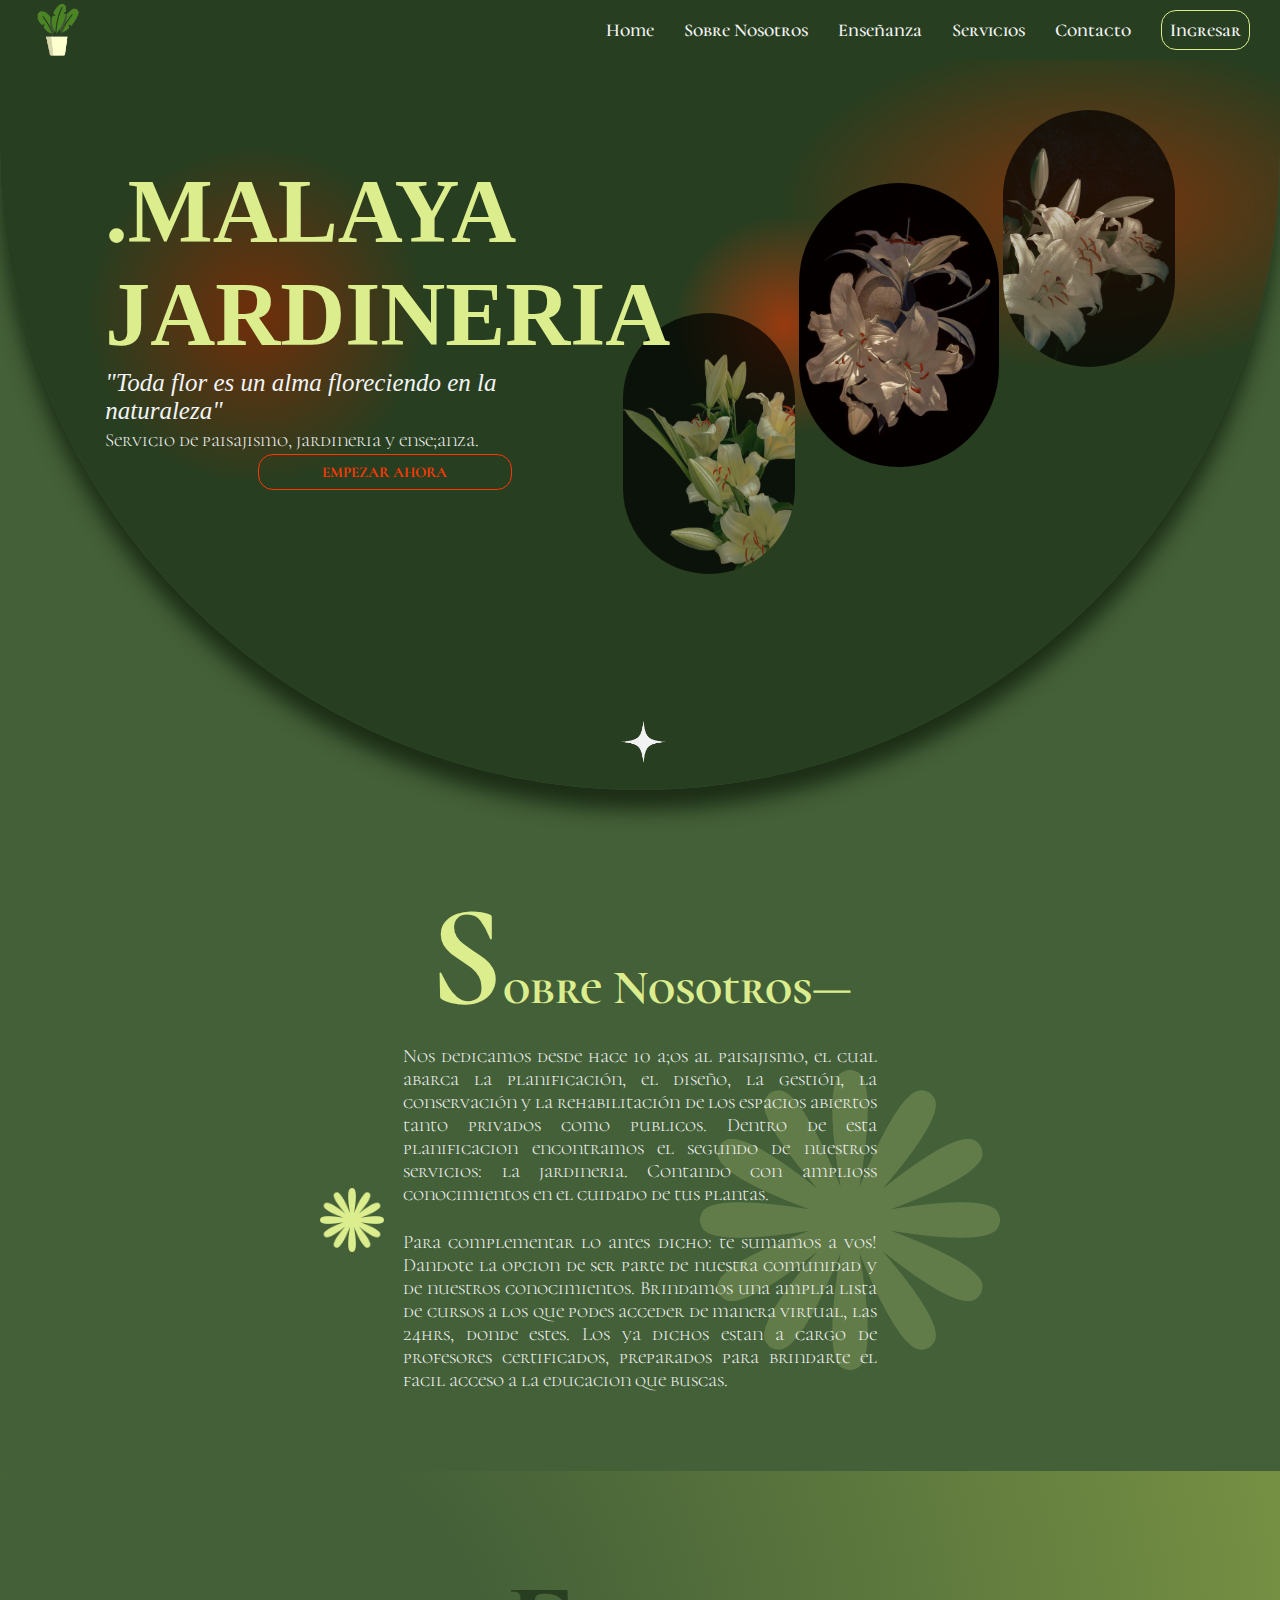
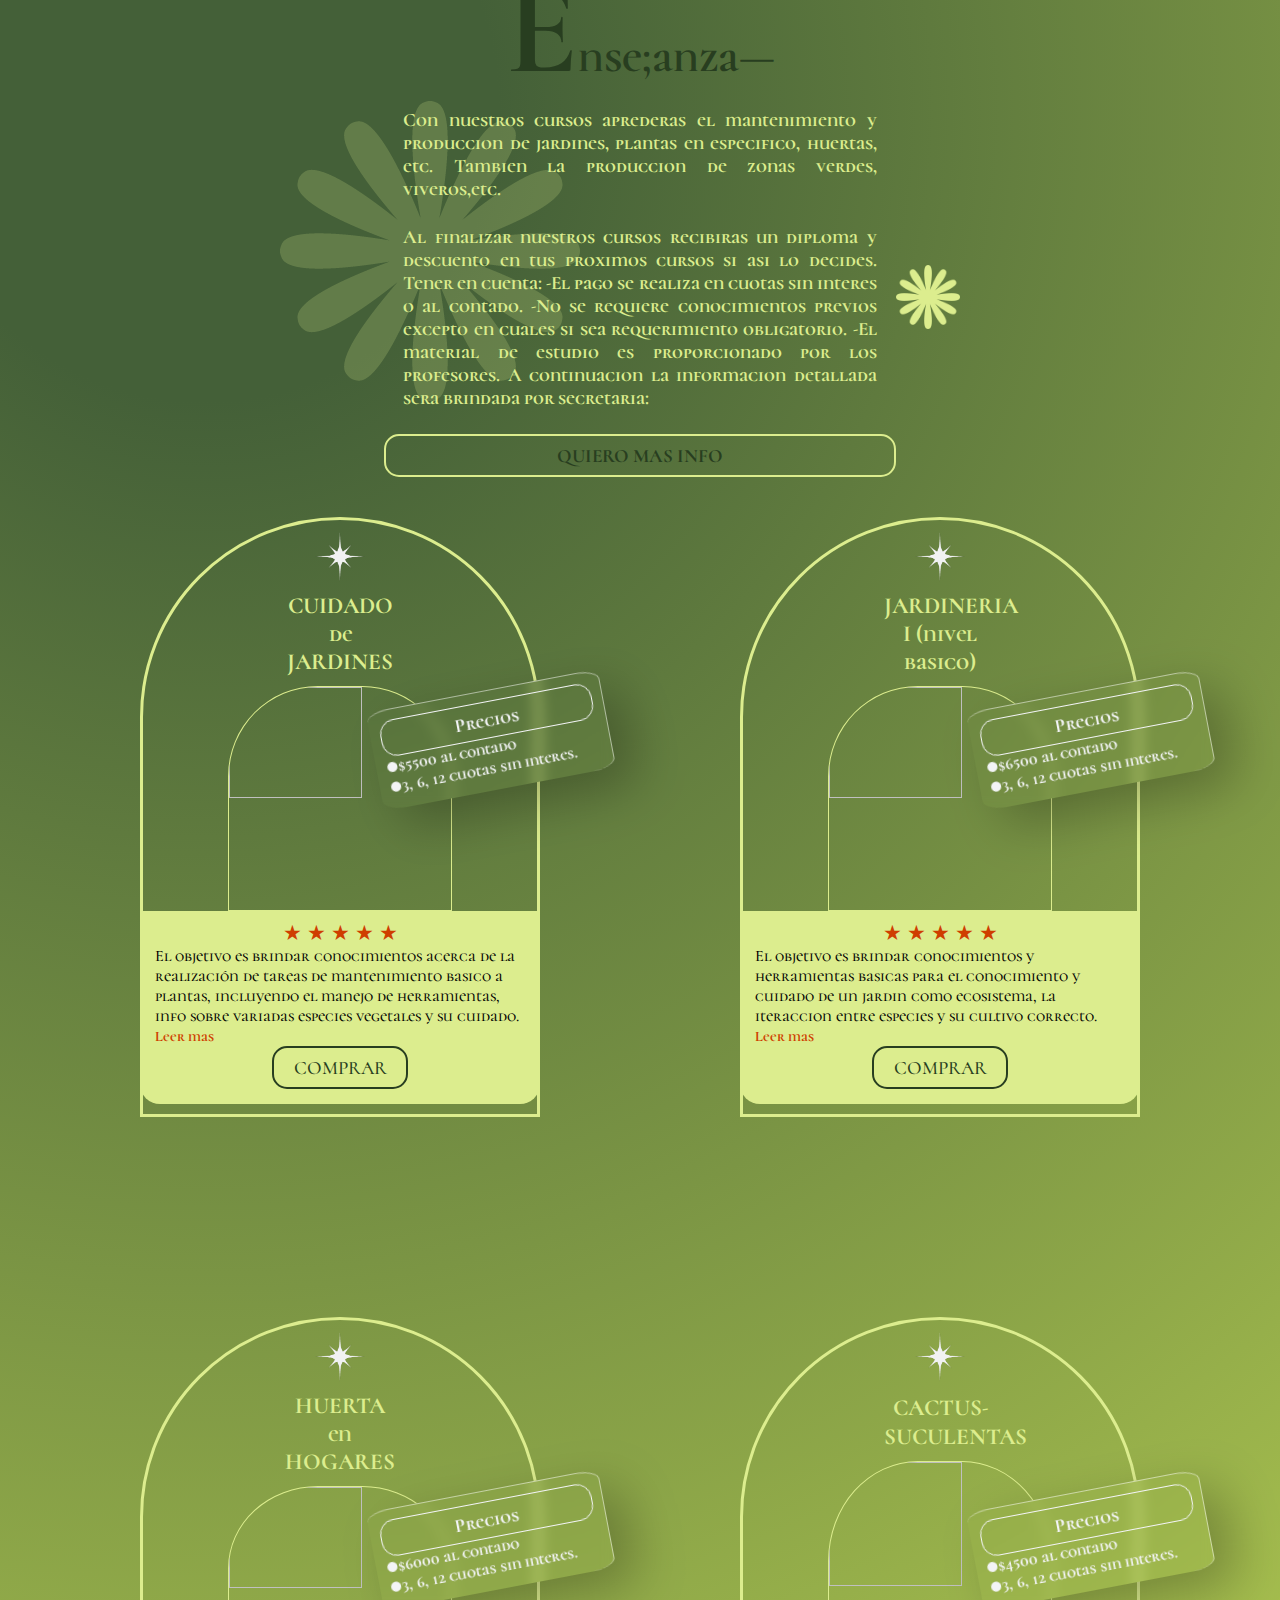
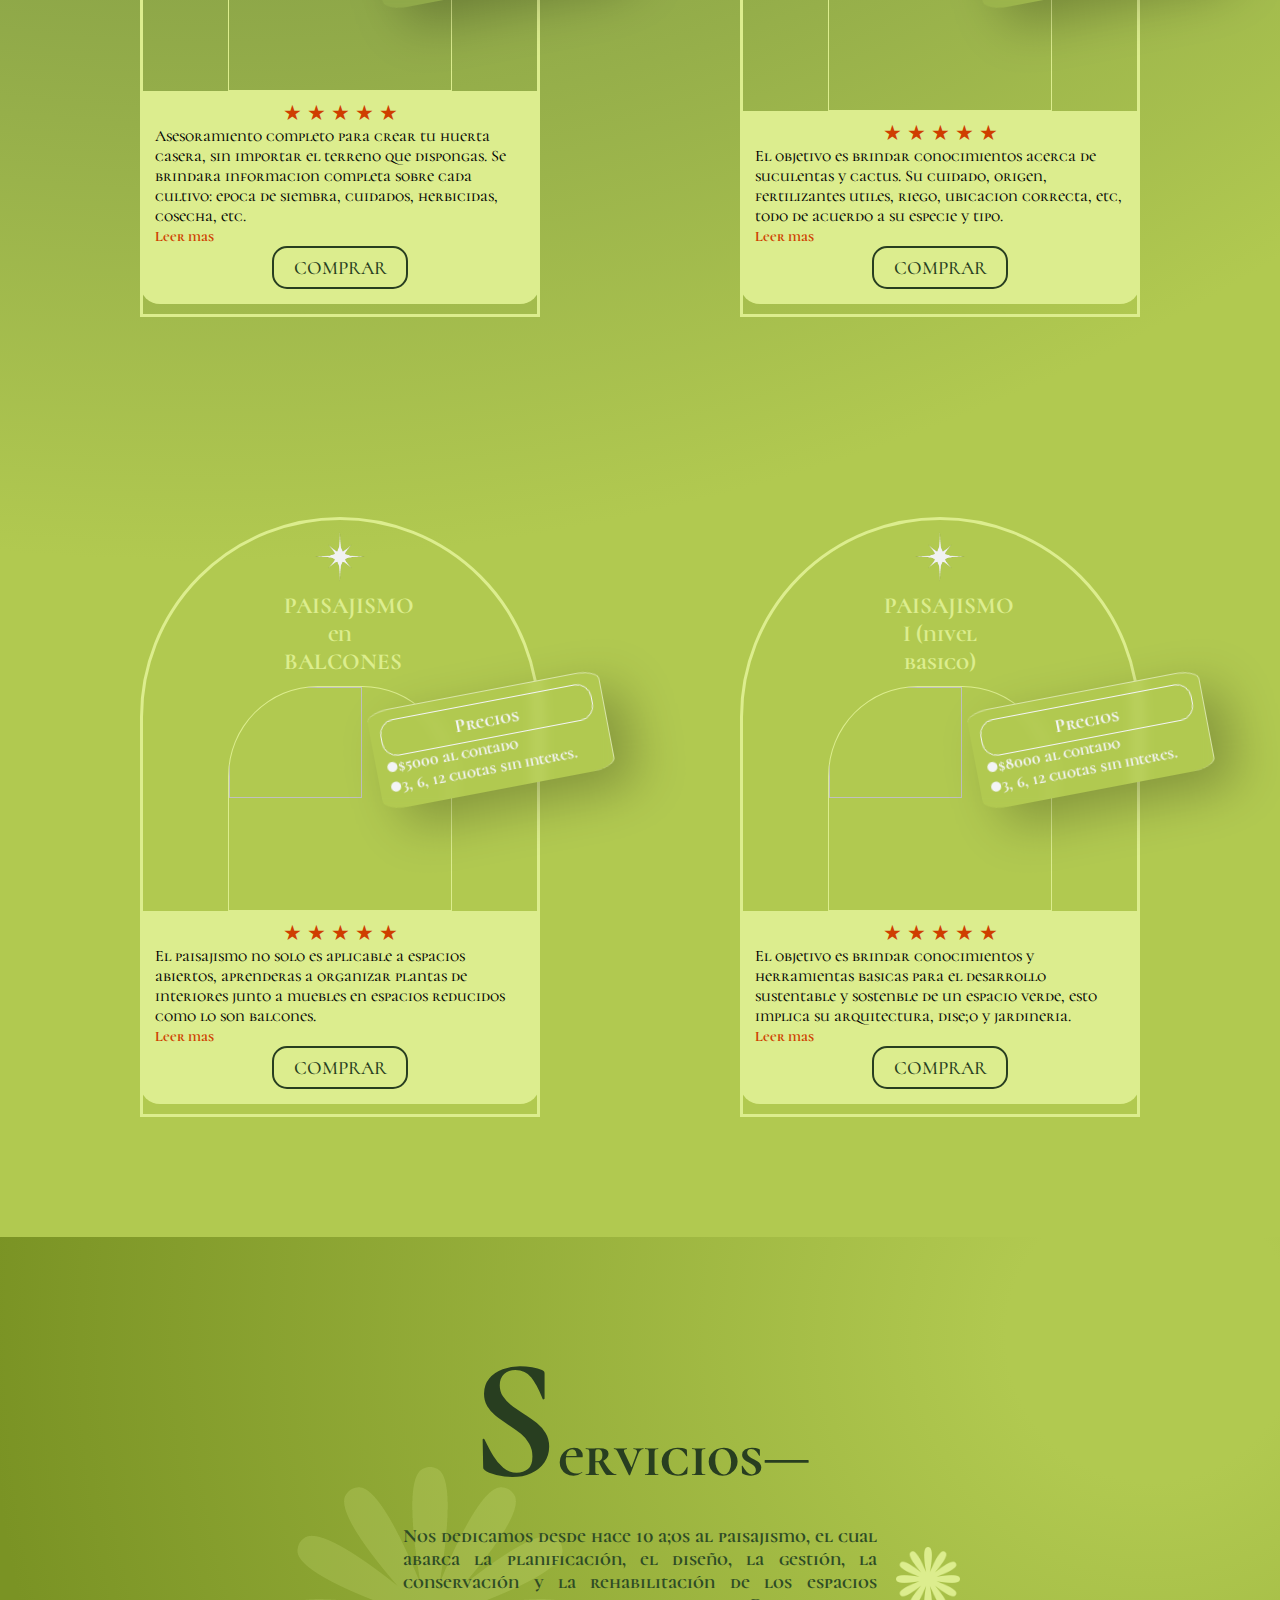
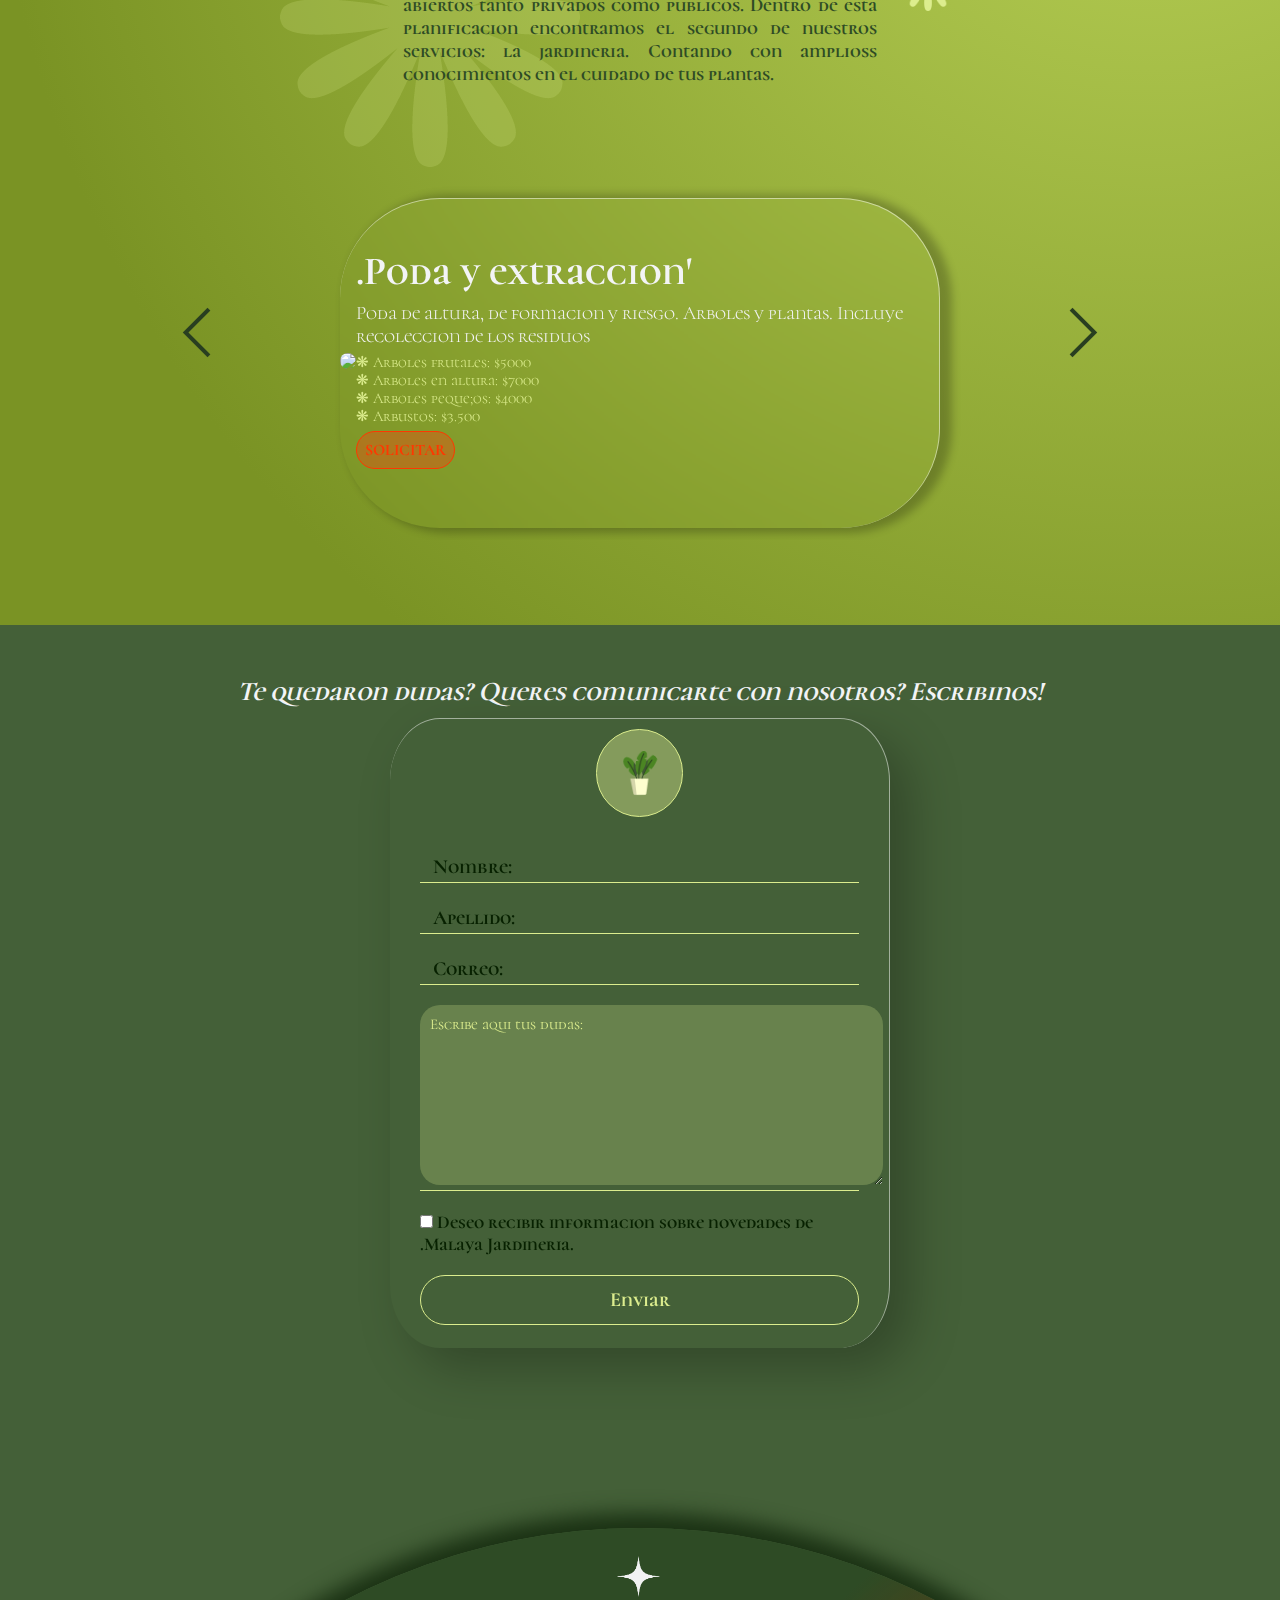
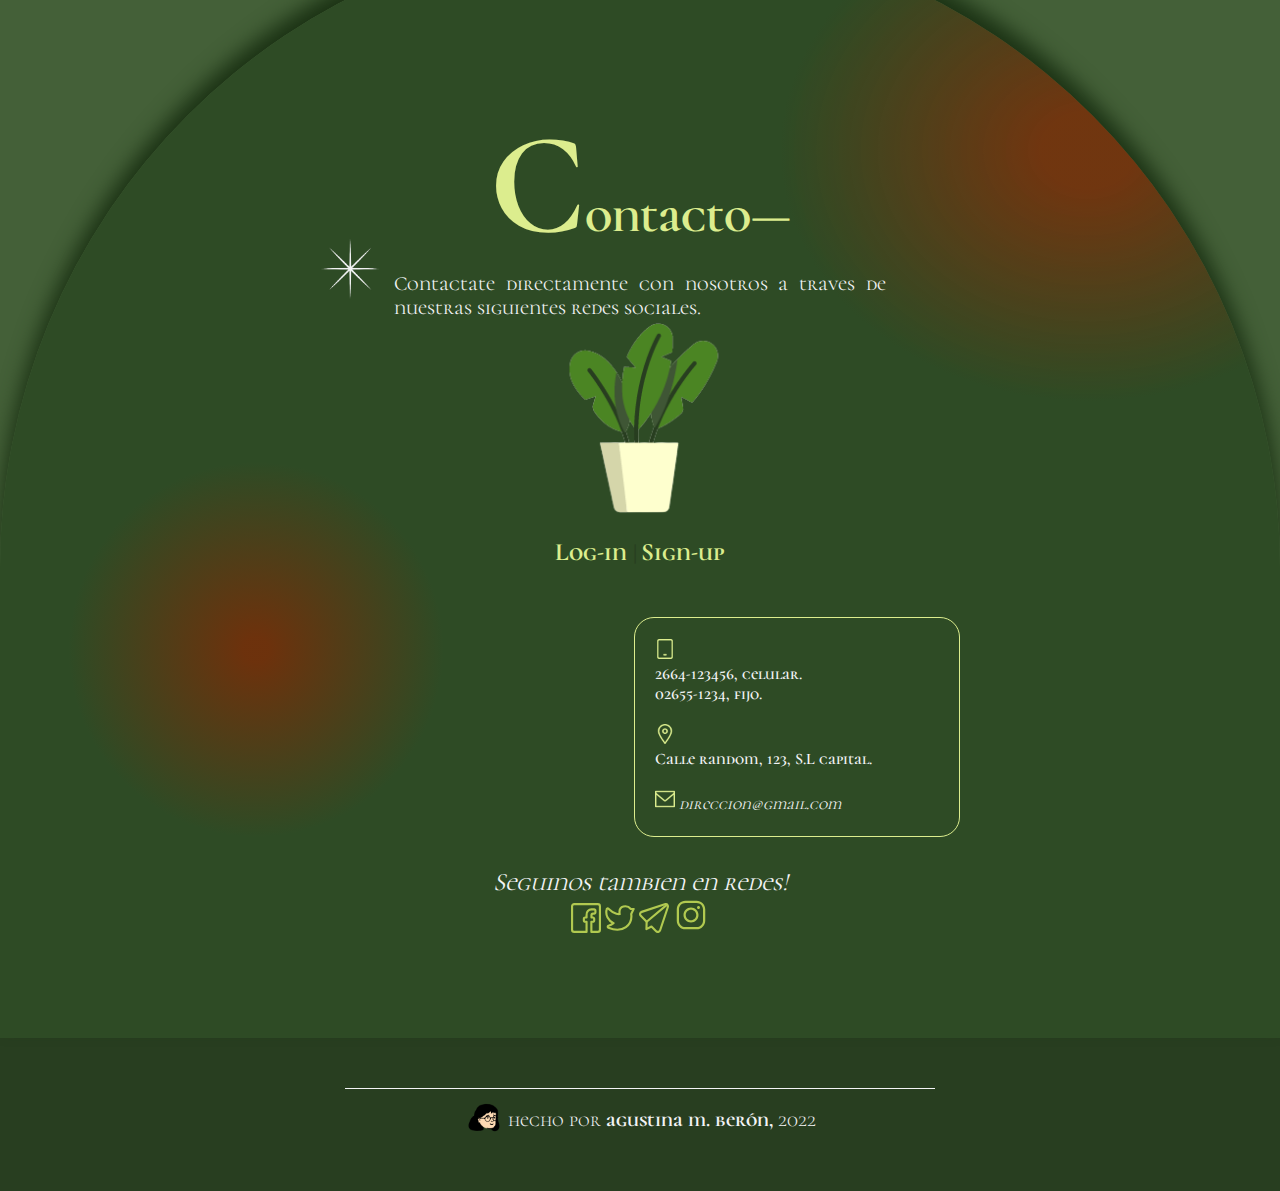
==== index.html @ 63e03cd1 "mediaqueries prueba" ====
<!DOCTYPE html>
<html lang="en">
  <head>
    <meta charset="UTF-8" />
    <title>Proyecto Integrador|Malaya Jardineria</title>
    <link rel="stylesheet" href="assets/styles.css" />
    <link href="log-in.html" />
    <link href="sign-up.html" />
    <meta name="viewport" content="width=device-width, initial-scale=1.0" />
<link rel="stylesheet" href="assets/mediaqueries.css">
    <link
    rel="stylesheet"
    href="https://cdnjs.cloudflare.com/ajax/libs/animate.css/4.1.1/animate.min.css"
  />
  </head>
  <body>
    <header>
      <img src="assets/img/icon.png.png" class="logo" />
      <nav class="navbar">
        <label for="menu-toggle" class="menu-label">
          <img src="assets/img/streamlinehq-interface-setting-menu-2-interface-essential-30.png" alt="icon-menu" class="menu-icon"/>
        </label>
        <input type="checkbox" id="menu-toggle">
        <ul class="navbar-list">
          <li>
            <a  href="#presentation" >Home</a>
          </li>
          <li>
            <a href="#about-us">Sobre Nosotros</a>
          </li>
          <li>
            <a href="#teach">Enseñanza</a>
          </li>
          <li>
            <a href="#service">Servicios</a>
          </li>

          <li>
            <a href="#contact">Contacto</a>
          </li>
<li class="animate__animated animate__pulse">
            <a class="btn-header" href="log-in.html">Ingresar</a>
          </li>
        </ul>
      </nav>
    </header>

    <main>
      <section id="presentation">
        <img class="estrella-presentacion" src="assets/img/estrella.png.png" />
        <div class="presentacion">
        <h1 class="animate__animated animate__fadeInDownBig">.MALAYA JARDINERIA</h1>
          <p class="frase">
            "Toda flor es un alma floreciendo en la naturaleza"
          </p>
          <p class="frase-2">Servicio de paisajismo, jardineria y ense;anza.</p>
          <a href="log-in.html" class="empezar">EMPEZAR AHORA</a>
        </div>
        <div class="imgs-presentacion">
          <img class="flor-1era" src="assets/img/flores/yellow.png" />
          <img class="flor-central" src="assets/img/flores/light-yellow.png" />
          <img class="flor-3era" src="assets/img/flores/white.png" />
        </div>
      </section>
      <section id="about-us">
        <img class="flor-background-about" src="assets/img/streamlinehq-elements-geometric-shape-flower-daisy-nature-shape-300.png"  />
        <h2>Sobre Nosotros—</h2>
        <div class="about-us-texto">
          <p>
            Nos dedicamos desde hace 10 a;os al paisajismo, el cual abarca la
            planificación, el diseño, la gestión, la conservación y la
            rehabilitación de los espacios abiertos tanto privados como
            publicos. Dentro de esta planificacion encontramos el segundo de
            nuestros servicios: la jardineria. Contando con amplioss
            conocimientos en el cuidado de tus plantas.
          </p>
          <p>
            Para complementar lo antes dicho: te sumamos a vos! Dandote la
            opcion de ser parte de nuestra comunidad y de nuestros
            conocimientos. Brindamos una amplia lista de cursos a los que podes
            acceder de manera virtual, las 24hrs, donde estes. Los ya dichos
            estan a cargo de profesores certificados, preparados para brindarte
            el facil acceso a la educacion que buscas.
          </p>
          <img src="assets/img/streamlinehq-elements-geometric-shape-flower-daisy-nature-shape-300.png" class="flor-about">
        </div>
      </section>

      <section id="teach">
        <img class="flor-background-teach" src="assets/img/streamlinehq-elements-geometric-shape-flower-daisy-nature-shape-300.png"/>
        <h2>Ense;anza—</h2>
        <div class="teach-texto">
          <p>
            Con nuestros cursos aprederas el mantenimiento y produccion de
            jardines, plantas en especifico, huertas, etc. Tambien la produccion
            de zonas verdes, viveros,etc.
          </p>
          <p>
            Al finalizar nuestros cursos recibiras un diploma y descuento en tus
            proximos cursos si asi lo decides. Tener en cuenta: -El pago se
            realiza en cuotas sin interes o al contado. -No se requiere
            conocimientos previos excepto en cuales si sea requerimiento
            obligatorio. -El material de estudio es proporcionado por los
            profesores. A continuacion la informacion detallada sera brindada
            por secretaria:
          </p>
          <a class="btn-teach" href="#">QUIERO MAS INFO</a>
          <img src="assets/img/streamlinehq-elements-geometric-shape-flower-daisy-nature-shape-300.png" class="flor-teach">
        </div>

        <div id="cursos">
          <div class="contenedor-curso">
            <img
              class="estrella-curso"
              src="assets/img/estrella-ocho-puntas.png.png"
            />
            <h3>CUIDADO de JARDINES</h3>
            <img
              class="img-curso"
              src="https://i.pinimg.com/564x/35/ac/d5/35acd50a700f297785bd9ccb40940cda.jpg"
            />
            <div class="info-curso">
              <p class="info-estrellas">★ ★ ★ ★ ★</p>
              <p class="info-texto">
                El objetivo es brindar conocimientos acerca de la realización de
                tareas de mantenimiento basico a plantas, incluyendo el manejo
                de herramientas, info sobre variadas especies vegetales y su
                cuidado.
              </p>
              <span class="leer-mas"><a href="#">Leer mas</a></span>
              <a class="btn-compra animate__animated animate__pulse"  href="log-in.html">COMPRAR</a>
            </div>

            <div class="precio-box">
              <p class="titulo">Precios</p>
              <p>●$5500 al contado</p>
              <p>●3, 6, 12 cuotas sin interes.</p>
            </div>
          </div>

          <div class="contenedor-curso">
            <img
              class="estrella-curso"
              src="assets/img/estrella-ocho-puntas.png.png"
            />
            <h3>JARDINERIA I (nivel basico)</h3>
            <img
              class="img-curso"
              src="https://i.pinimg.com/564x/2e/cb/cd/2ecbcd90649821a0f1271223565910da.jpg"
            />
            <div class="info-curso">
              <p class="info-estrellas">★ ★ ★ ★ ★</p>
              <p class="info-texto">
                El objetivo es brindar conocimientos y herramientas basicas para el 
                conocimiento y cuidado de un jardin como ecosistema, la iteraccion
                entre especies y su cultivo correcto.
              </p>
              <span class="leer-mas"><a href="#">Leer mas</a></span>
              <a class="btn-compra animate__animated animate__pulse" href="log=in.html">COMPRAR</a>
            </div>

            <div class="precio-box">
              <p class="titulo">Precios</p>
              <p>●$6500 al contado</p>
              <p>●3, 6, 12 cuotas sin interes.</p>
            </div>
          </div>

          <div class="contenedor-curso">
            <img
              class="estrella-curso"
              src="assets/img/estrella-ocho-puntas.png.png"
            />
            <h3>HUERTA en HOGARES</h3>
            <img
              class="img-curso"
              src="https://i.pinimg.com/564x/e6/62/8a/e6628ad03804b09cc8b7b7b027231c79.jpg"
            />
            <div class="info-curso">
              <p class="info-estrellas">★ ★ ★ ★ ★</p>
              <p class="info-texto">
                Asesoramiento completo para crear tu huerta casera, 
                sin importar el terreno que dispongas. Se brindara informacion
                completa sobre cada cultivo: epoca de siembra, cuidados,
                herbicidas, cosecha, etc.
              </p>
              <span class="leer-mas"><a href="#">Leer mas</a></span>
              <a class="btn-compra animate__animated animate__pulse"  href="log=in.html">COMPRAR</a>
            </div>

            <div class="precio-box">
              <p class="titulo">Precios</p>
              <p>●$6000 al contado</p>
              <p>●3, 6, 12 cuotas sin interes.</p>
            </div>
          </div>

          <div class="contenedor-curso">
            <img
              class="estrella-curso"
              src="assets/img/estrella-ocho-puntas.png.png"
            />
            <h3>ㅤCACTUS-
              SUCULENTAS</h3>
            <img
              class="img-curso"
              src="https://i.pinimg.com/564x/4f/9a/50/4f9a5035adea18755bfa6e91cb7d2693.jpg"
            />
            <div class="info-curso">
              <p class="info-estrellas">★ ★ ★ ★ ★</p>
              <p class="info-texto">
                El objetivo es brindar conocimientos acerca de suculentas y
                cactus. Su cuidado, origen, fertilizantes utiles, riego,
                ubicacion correcta, etc, todo de acuerdo a su especie y tipo.
              </p>
              <span class="leer-mas"><a href="#">Leer mas</a></span>
              <a class="btn-compra animate__animated animate__pulse"  href="log=in.html">COMPRAR</a>
            </div>

            <div class="precio-box">
              <p class="titulo">Precios</p>
              <p>●$4500 al contado</p>
              <p>●3, 6, 12 cuotas sin interes.</p>
            </div>
          </div>

          <div class="contenedor-curso">
            <img
              class="estrella-curso"
              src="assets/img/estrella-ocho-puntas.png.png"
            />
            <h3>PAISAJISMO en BALCONES</h3>
            <img
              class="img-curso"
              src="https://i.pinimg.com/564x/46/98/1e/46981e7a34ebb1e614309f89072ac77a.jpg"
            />
            <div class="info-curso">
              <p class="info-estrellas">★ ★ ★ ★ ★</p>
              <p class="info-texto">
                El paisajismo no solo es aplicable a espacios abiertos, aprenderas
                a organizar plantas de interiores junto a muebles en espacios reducidos 
                como lo son balcones.

              </p>
              <span class="leer-mas"><a href="#">Leer mas</a></span>
              <a class="btn-compra animate__animated animate__pulse"  href="log=in.html">COMPRAR</a>
            </div>

            <div class="precio-box">
              <p class="titulo">Precios</p>
              <p>●$5000 al contado</p>
              <p>●3, 6, 12 cuotas sin interes.</p>
            </div>
          </div>

          <div class="contenedor-curso">
            <img
              class="estrella-curso"
              src="assets/img/estrella-ocho-puntas.png.png"
            />
            <h3>PAISAJISMO I (nivel basico)</h3>
            <img
              class="img-curso"
              src="https://i.pinimg.com/564x/bf/7d/df/bf7ddf68af0c2ff0124c73d0cb982c15.jpg"
            />
            <div class="info-curso">
              <p class="info-estrellas">★ ★ ★ ★ ★</p>
              <p class="info-texto">
                El objetivo es brindar conocimientos y herramientas basicas para el 
                desarrollo sustentable y sostenble de un espacio verde, esto implica su arquitectura,
                dise;o y jardineria.
              </p>
              <span class="leer-mas"><a href="#">Leer mas</a></span>
              <a class="btn-compra animate__animated animate__pulse"  href="log=in.html">COMPRAR</a>
            </div>

            <div class="precio-box">
              <p class="titulo">Precios</p>
              <p>●$8000 al contado</p>
              <p>●3, 6, 12 cuotas sin interes.</p>
            </div>
          </div>
        </div>
      </section>

  

  <section id="service">

    <img class="flor-background-service" src="assets/img/streamlinehq-elements-geometric-shape-flower-daisy-nature-shape-300.png"/>
        <div class="service-texto">
          <h2>Servicios—</h2>
          <p> Nos dedicamos desde hace 10 a;os al paisajismo, el cual abarca la
            planificación, el diseño, la gestión, la conservación y la
            rehabilitación de los espacios abiertos tanto privados como
            publicos. Dentro de esta planificacion encontramos el segundo de
            nuestros servicios: la jardineria. Contando con amplioss
            conocimientos en el cuidado de tus plantas.</p>
            <img src="assets/img/streamlinehq-elements-geometric-shape-flower-daisy-nature-shape-300.png" class="flor-service">
          </div>

        
    <div class="slider-contenedor">
      <div class="slider">
        <div class="slides">
          <div id="slides-1" class="slide">
            <p class="slide-texto">
              <div class="service-container ">
                <div>
                  <img class="img-service" src="https://i.pinimg.com/564x/73/34/92/7334927e632f7afd826e773fecc7c6d9.jpg"/>
                </div>
                <div class="service-info">
                  <h3>.Poda y extraccion'</h3>
                  <p class="text">Poda de altura, de formacion y riesgo.
                    Arboles y plantas.
                    Incluye recoleccion de los residuos
                  </p>
                  <div>
                    <p>❋ Arboles frutales: $5000</p>
                    <p>❋ Arboles en altura: $7000</p>
                    <p>❋ Arboles peque;os: $4000</p>
                    <p>❋ Arbustos: $3.500</p>
                  </div>
                 <button class="boton-service animate__animated animate__pulse">SOLICITAR</button>                
                </div>
              </div>
              
            </p>
            <a class="slide-antes" href="#slides-4" title="Next"></a>
            <a class="slide-despues" href="#slides-2" title="Next"></a>
          </div>
          <div id="slides-2" class="slide">
            <p class="slide-texto">

              <div class="service-container">
                <div>
                  <img class="img-service2" src="https://www.lapalabradelobos.com/wp-content/uploads/2020/03/Corte-de-c%C3%A9sped-e1585523530778.jpg"/>
                </div>
                <div class="service-info">
                  <h3>.Mantenimiento'</h3>
                  <p class="text">Mantenimiento de arboles y plantas.
                    Poda y riego.
                    Mensual/semanal y aislado.
                    Incluye recoleccion de los residuos.
                  </p>
                  <div>
                    <p>❋ Mensual: $15000</p>
                    <p>❋ Semanal: $6000</p>
                    <p>❋ Aislado: $4000</p>
                   
                  </div>
                 <button class="boton-service animate__animated animate__pulse">SOLICITAR</button>                
                </div>
              </div>
            </p>
            <a class="slide-antes" href="#slides-1" title="Prev"></a>
            <a class="slide-despues" href="#slides-3" title="Next"></a>
          </div>
          <div id="slides-3" class="slide">
            <p class="slide-texto">
              <div class="service-container">
                <div>
                  <img class="img-service3" src="https://funci.org/wp-content/uploads/2017/03/0.jpg"/>
                </div>
                <div class="service-info">
                  <h3>.Paisajismo'</h3>
                  <p class="text"> Dise;o y construccion de espacios verdes, 
                    terrazas, parques, jardines, etc. 
                  </p>
                  <div>
                    <p>❋ Consultar variaciones de precio por m2.</p>
                  </div>
                 <button class="boton-service animate__animated animate__pulse">SOLICITAR</button>                
                </div>
              </div>

            </p>
            <a class="slide-antes" href="#slides-2" title="Prev"></a>
            <a class="slide-despues" href="#slides-4" title="Next"></a>
          </div>
          <div id="slides-4" class="slide">
            <p class="slide-texto">
              <div class="service-container">
                <div>
                  <img class="img-service4" src="https://tqpytokz.cdn.imgeng.in/media-adsa/static/3748/688.jpg"/>
                </div>
                <div class="service-info">
                  <h3>.Fumigacion y desmalezado'</h3>
                  <p class="text">Extraccion de plantas/plagas invasoras.
                    Puede ser necesario varias sesiones.
                    Incluye recoleccion de los residuos.
                  </p>
                  <div>
                    <p>❋ Unica sesion:$6000 </p>
                    <p>❋ Cada sesion adicional: +30%</p>
                    <p>❋ Consultar variaciones de precio por m2.</p>
                  </div>
                 <button class="boton-service animate__animated animate__pulse">SOLICITAR</button>                
                </div>
              </div>

            </p>
            <a class="slide-antes" href="#slides-3" title="Prev"></a>
            <a class="slide-despues" href="#slides-1" title="Prev"></a>
          </div>
        </div>
      </div>
    </div>
      </section>


      <section class="dudas">
        <p class="frase-duda">Te quedaron dudas? Queres comunicarte con nosotros? Escribinos!</p>
        <div class="formulario">
          <img src="assets/img/icon.png.png"/>
          <form>
            <div class="campo">
              <input type="text" id="Nombre"/>
              <label for="nombre">Nombre:</label>
            </div>

            <div  class="campo">
              <input
                type="text"
                id="Apellido"
              />
              <label for="apellido">Apellido:</label>
            </div>

            <div  class="campo">
              <input
                type="email"
                id="correo"
                required
              />
              <label for="correo">Correo:</label>
            </div>

            <div class="campo">
              <p> 
                <textarea Escribe aqui tus dudas:
                  name="comentario"
                  rows="10"
                  required
                  cols="60"
                  placeholder="Escribe aqui tus dudas:"
                ></textarea>
              </p>
            </div>

            <div>
              <input type="checkbox" id="informacion" />
              <label  class="checkbox" for="informacion"
                >Deseo recibir informacion sobre novedades de .Malaya Jardineria. </label
              >
            </div>

            <div>
              <button class="btn-form" type="submit">Enviar</button>
            </div>
          </form>
        </div>
      </section>
      <section id="contact">
        <img class="estrella-contact" src="assets/img/estrella.png.png"/>
        <img class="estrella-contact-2 animate__animated animate__flash" src="assets/img/estrella-fina.png.png" >
        <div class="contenedor-1">
          <div class="contact-texto-img">
            <h2>Contacto—</h2>
            <p>Contactate directamente con nosotros a traves de nuestras siguientes redes sociales. </p>
             <img class="logo-contact" src="assets/img/icon.png.png" />
          </div>
            <div class="links">
              <a class="links-a" href="log-in.html"> Log-in </a>
              <span>|</span>
              <a class="links-a" href="sign-up.html"> Sign-up </a>
            </div>     
       </div>

    <div class="contenedor-2">
        <div class="ubi-canales">
          <iframe src="https://www.google.com/maps/embed?pb=!1m14!1m12!1m3!1d106720.7603471926!2d-66.36151003911026!3d-33.29204136181445!2m3!1f0!2f0!3f0!3m2!1i1024!2i768!4f13.1!5e0!3m2!1ses!2sar!4v1665017878546!5m2!1ses!2sar"
           width="50%" height="220" allowfullscreen="" loading="lazy" referrerpolicy="no-referrer-when-downgrade"></iframe>
         <div class="imagenes">
            <div>
              <img src="assets/img/streamlinehq-phone-mobile-phone-phone-30.png">
              <p>2664-123456, celular.</p>
              <p>02655-1234, fijo.</p>
            </div>
            <div>
              <img src="assets/img/streamlinehq-travel-map-location-pin-maps-travel-30.png" alt="">
              <p>Calle random, 123, S.L capital.</p>
            </div>
            <div>
              <img src="assets/img/streamlinehq-mail-send-envelope-mail-30.png" alt="">
              <a class="img-mail" href="#">direccion@gmail.com</a>
            </div>
         </div>
        </div>
         <div class="redes">

           <p>Seguinos tambien en redes!</p>

           <a href="#">
            <svg xmlns="http://www.w3.org/2000/svg" viewBox="0 0 14 14" height="30" width="30"><path d="M.5,12.5V1.5a1,1,0,0,1,1-1h11a1,1,0,0,1,1,1v11a1,1,0,0,1-1,1h-3V8.76h.71a.61.61,0,0,0,.61-.61V7.38a.61.61,0,0,0-.61-.61H9.54V5.83c0-.84.38-.84.76-.84h.49a.55.55,0,0,0,.43-.18.58.58,0,0,0,.18-.43V3.64A.62.62,0,0,0,10.8,3L9.65,3A2.32,2.32,0,0,0,7.26,5.6V6.77H6.62A.61.61,0,0,0,6,7.38v.77a.61.61,0,0,0,.62.61h.64V13.5H1.5A1,1,0,0,1,.5,12.5Z" fill="none" stroke="#b1c950" stroke-linecap="round" stroke-linejoin="round"></path></svg>
           </a>
          <a href="#">
            <svg xmlns="http://www.w3.org/2000/svg" viewBox="0 0 14 14" height="30" width="30"><path d="M4,9.4a6.77,6.77,0,0,1-2.41,1.21.5.5,0,0,0,0,.94C8.51,14.39,12.91,10,12.24,5.13l1.12-2.32h-1.3C10.44.82,6.14.92,6.85,5.16c0,0-2.3.41-5.24-2.48A.5.5,0,0,0,.76,3,5.52,5.52,0,0,0,4,9.4Z" fill="none" stroke="#b1c950" stroke-linecap="round" stroke-linejoin="round"></path></svg>
          </a>
           <a href="#">
            <svg viewBox="0 0 14 14" height="30" width="30" xmlns="http://www.w3.org/2000/svg"><path d="M5.818,10.992,8,13.171a1.124,1.124,0,0,0,1.861-.439L13.442,1.979A1.123,1.123,0,0,0,12.021.558L1.268,4.142A1.124,1.124,0,0,0,.829,6L3.57,8.744l-.093,3.465Z" fill="none" stroke="#b1c950" stroke-linecap="round" stroke-linejoin="round"></path><path d="M13.121 0.782L3.57 8.744" fill="none" stroke="#b1c950" stroke-linecap="round" stroke-linejoin="round"></path></svg> 
           </a>
<a href="#">
  <svg xmlns="http://www.w3.org/2000/svg" x="0px" y="0px"
  width="36" height="36"
  viewBox="0 0 172 172"
  style=" fill:#000000;"><g fill="none" fill-rule="nonzero" stroke="none" stroke-width="1" stroke-linecap="butt" stroke-linejoin="miter" stroke-miterlimit="10" stroke-dasharray="" stroke-dashoffset="0" font-family="none" font-weight="none" font-size="none" text-anchor="none" style="mix-blend-mode: normal"><path d="M0,172v-172h172v172z" fill="none"></path><g fill="#b1c950"><path d="M59.125,17.91667c-22.69544,0 -41.20833,18.5129 -41.20833,41.20833v53.75c0,22.69238 18.51225,41.20833 41.20833,41.20833h53.75c22.69303,0 41.20833,-18.51531 41.20833,-41.20833v-53.75c0,-22.69608 -18.51595,-41.20833 -41.20833,-41.20833zM59.125,28.66667h53.75c16.88195,0 30.45833,13.57292 30.45833,30.45833v53.75c0,16.88131 -13.57703,30.45833 -30.45833,30.45833h-53.75c-16.88542,0 -30.45833,-13.57638 -30.45833,-30.45833v-53.75c0,-16.88606 13.57227,-30.45833 30.45833,-30.45833zM121.83333,43c-3.95958,0 -7.16667,3.20708 -7.16667,7.16667c0,3.95958 3.20708,7.16667 7.16667,7.16667c3.95958,0 7.16667,-3.20708 7.16667,-7.16667c0,-3.95958 -3.20708,-7.16667 -7.16667,-7.16667zM86,50.16667c-19.72561,0 -35.83333,16.10772 -35.83333,35.83333c0,19.72561 16.10772,35.83333 35.83333,35.83333c19.72561,0 35.83333,-16.10772 35.83333,-35.83333c0,-19.72561 -16.10772,-35.83333 -35.83333,-35.83333zM86,60.91667c13.91472,0 25.08333,11.16861 25.08333,25.08333c0,13.91472 -11.16861,25.08333 -25.08333,25.08333c-13.91472,0 -25.08333,-11.16861 -25.08333,-25.08333c0,-13.91472 11.16861,-25.08333 25.08333,-25.08333z"></path></g></g></svg>
  </a>
        </div>
    </div>

    </section>

</main>


    


<footer>
  <div class="despedida">
    <div class="icon-footer">
      <img  src="assets/img/Open Peeps - Avatar (1).png"/>
    </div>
    <div class="footer-text">
      <p>hecho por
        <b>agustina m. berón,</b>
        2022</p>
    </div>

    </div>
   
  
</footer>
  </body>
</html>
---- assets/styles.css ----
@import url("https://fonts.googleapis.com/css2?family=Viaoda+Libre&display=swap");
@import url("https://fonts.googleapis.com/css2?family=Cormorant+Unicase:wght@300;400;500;600;700&display=swap");
@import url("https://fonts.googleapis.com/css2?family=Poppins:wght@400;500;600&display=swap");
@import 'animate.css';
/*font-family: 'Cormorant', serif;
font-family: 'Cormorant Unicase', serif;
font-family: 'Viaoda Libre', cursive;*/

:root {
  --background-header: rgb(40, 62, 32);
  --background-about: rgb(68, 96, 56);
  --background-teach: #b1c950;
  --background-service: #7a9324;
  --background-form: rgb(47, 80, 33);
  --background-contact: #2e4b25;
  --background-footer: rgb(40, 62, 32);
  --title: rgb(255, 55, 0);
  --btn-buy:/*degrade*/ ;
  --sign-up:radial-gradient(circle at 32% 25%, rgba(123, 44, 7, 0.816)  1%, transparent 15%), radial-gradient(circle at 70% 70%, rgb(123, 44, 7) 3%, var(--background-header) 20%);
  --header-hover: rgb(255, 55, 0);
  --text-green: #dced8e;
  --text-white: #f3f4f6;
}

* {
  margin: 0;
  padding: 0;
  box-sizing: border-box;
  text-decoration: none;
  list-style-type: none;
  font-family: "Cormorant Unicase", serif;
}

header {
  background-color: var(--background-header);
  width: 100%;
  display: flex;
  flex-direction: row;
  justify-content: space-between;
  align-items: center;
  height: 60px;
  padding: 0px 30px 0px 30px;
  position: fixed;
  top: 0;
  z-index: 2;
}

.logo {
  height: 90%;
  animation: bajar 1s;
  transform:translateY(-10);
  animation-timing-function: cubic-bezier(.46,.02,.64,.98);
}

@keyframes bajar{
  0%{
    transform: translateY(-10px)
  }

  100% {
    transform:translateY(0px)
  }

}

.navbar,
.navbar-list {
  display: flex;
  align-items: center;
  justify-content: center;
  animation: bajar 1s normal ;
  transform:translateY(-10)
}

@keyframes bajar{
  from{
    transform: translateY(-10px)
  }

  to{
    transform:translateY(0px)
  }
}


.navbar {
  gap: 150px;
}

#menu-toggle,
#cart-toggle,
.menu-label{
  display:none;
}

.navbar-list {
  gap: 30px;
}

.navbar-list a {
  color: var(--text-white);
  font-weight: 600;
  font-size: 18px;
}

.navbar-list li:active {
  transform: translateY(2px);
}

.navbar-list a:hover {
  color: var(--header-hover);
  transition: 0.5s;
}

.navbar-list li:last-child > a:hover {
  color: #2e4b25;
}


.btn-header {
  padding: 8px;
  border-width: 0.5px;
  border-style: solid;
  border-color: var(--text-green);
  border-radius: 15px;
  font-size: 19px;
  text-align: center;
}

.btn-header:hover {
  background-color: var(--text-green);
}

/*****************************************************/
main {
  background-color: var(--background-about);
  display: flex;
  margin: 0px ;
  flex-direction: column;
justify-content: center;
align-items: center;

}

#presentation {
 background: radial-gradient(circle at 20% 35%, rgba(123, 44, 7, 0.816)  1%, transparent 15%), radial-gradient(ellipse at 85% 20%, rgba(123, 44, 7, 0.816) 3%, var(--background-header) 20%);
max-width: 100%;
  margin-top:60px;
  padding: 100px 0px 300px 10px;
  border-radius: 0px 0px 800px 800px;
  width: 100%;
  display: flex;
  justify-content: center;
  align-items: center;
  position: relative;
  box-shadow: 0px 20px 20px rgb(28, 46, 22);

}

.presentacion {
background:transparent;
  color: var(--text-white);
  display: flex;
  flex-direction: column;
  gap: 3px;
  width: 40%;
  z-index: 1;
  animation: bajar 2s normal ;
  transform:translateY(0)
}

@keyframes bajar{
  from{
    transform: translateY(0px)
  }

  to{
    transform:translateY(10px)
  }
}

.estrella-presentacion {
  width: 4%;
  position: absolute;
  bottom: 1px;
}

.estrella-dos-presentacion {
  width: 5%;
  position: absolute;
  bottom: 620px;
  right: 700px;
}

h1 {
  font-size: 90px;
  color: var(--text-green);
  font-family: "Cormorant", serif;
  min-width: 500px;
}



.frase-2 {
  font-size: 19px;
  font-weight: 200;
  text-align:start;
  animation: bajar 1s normal ;
  transform:translateY(-10)
}

@keyframes bajar{
  from{
    transform: translateY(-10px)
  }

  to{
    transform:translateY(0px)
  }
}

.frase {
  width: 100%;
  font-style: italic;
  font-family: "Cormorant", serif;
  font-weight: 200;
  font-size: 25px;
  text-align: start;
  animation: bajar 1.2s normal ;
  transform:translateY(-10)
}

@keyframes bajar{
  from{
    transform: translateY(-10px)
  }

  to{
    transform:translateY(0px)
  }
}

.empezar {
  color: var(--header-hover);
  padding: 8px;
  border-width: 1px;
  border-style: solid;
  border-radius: 15px;
  font-size: 15px;
  font-weight: 900;
  text-align: center;
  width: 50%;
  margin: 0% 30%;
  animation: bajar 2s normal ;
  transform:translateY(-10);
}

@keyframes bajar{
  from{
    transform: translateY(-10px)
  }

  to{
    transform:translateY(0px)
  }
}

.empezar:hover {
  background-color: rgba(250, 65, 14, 0.372);
}

.imgs-presentacion {

  background: radial-gradient(
    circle at 30% 50%,
    rgba(255, 55, 0, 0.519)1px,
    transparent 110px
  );
  display: flex;
  justify-content: center;
  align-items: center;
  width: 45%;
  gap: 20px;
  position: relative;
}

.flor-1era {
  width: 30%;
  border-radius: 100px 100px 100px 100px;
  position: absolute;
  left: 10px;
  top: 130px;
  opacity: 0.7;
  animation: bajar 3s normal ;
  transform:translateY(-10)
}

@keyframes bajar{
  from{
    transform: translateY(-10px)
  }

  to{
    transform:translateY(0px)
  }
}

.flor-central {
  width: 35%;
  border-radius: 100px 100px 100px 100px;
  animation: bajar 2s normal ;
  transform:translateY(-10)
}

@keyframes bajar{
  from{
    transform: translateY(-10px)
  }

  to{
    transform:translateY(0px)
  }
}

.flor-3era {
  width: 30%;
  border-radius: 100px 100px 100px 100px;
  position: absolute;
  right: 10px;
  bottom: 100px;
  opacity: 0.7;
  animation: bajar 1s normal ;
  transform:translateY(-10)
}

@keyframes bajar{
  from{
    transform: translateY(-10px)
  }

  to{
    transform:translateY(0px)
  }
}
/**********************************************************/

#about-us {
  padding: 80px 0px 80px 0px;
  width: 100%;
  position:relative;
} /*COPY Y PASTE A TODAS LAS SECTIONS*/

.flor-background-about{
  position: absolute;
  width: 300px;
  opacity:20%;
  top:280px;
  left:700px;
}

#about-us h2 {
  text-align: center;
  font-size: 300%;
  color: var(--text-green);
}


#about-us h2::first-letter {
  font-size: 300%;

}

.about-us-texto {
  display: flex;
  flex-direction: column;
  font-weight: 300;
  font-size: 19px;
  color: var(--text-white);
  position: relative;
  z-index: 0;
  gap: 25px;
}

.about-us-texto p {
  margin: auto;
  width: 37%;
  text-align: justify;
}


.flor-about {
  width: 5%;
  position: absolute;
  left: 25%;
  bottom: 40%;
  animation-name: spin;
  animation-duration: 5000ms;
  animation-iteration-count: infinite;
  animation-timing-function: linear; 
}

@keyframes spin {
    from {
        transform:rotate(0deg);
    }
    to {
        transform:rotate(360deg);
    }
}

/*********************************************************/
#teach {
  background: radial-gradient(
      circle at 16% 8%,
      var(--background-about) 10%,
      var(--background-teach) 70%
    ),
    radial-gradient(ellipse at 35% 15%, #19143f 3%, var(--text-green) 10%);
  /*background-color: var(--background-teach);*/
  padding: 80px 0px 80px 0px;
  max-width: 100%;
  position:relative;
} /*COPY Y PASTE A TODAS LAS SECTIONS*/


.flor-background-teach{
  position: absolute;
  width: 300px;
  opacity:20%;
  top:230px;
  right:700px;
}

#teach h2 {
  text-align: center;
  font-size: 270%;
  color: var(--background-header);
 
}

#teach h2::first-letter {
  font-size: 300%;
}

.teach-texto {
  display: flex;
  flex-direction: column;
  font-weight: 700;
  font-size: 19px;
  color: var(--text-green);
  position: relative;
  z-index: 1;
  gap: 25px;
}

.teach-texto p,
.btn-compra {
  margin: auto;
  width: 37%;
  text-align: justify;
}

.teach-texto .btn-compra {
  color: #283e20;
  padding: 8px;
  border-width: 2px;
  border-style: solid;
  border-color: var(--text-green);
  border-radius: 15px;
  font-size: 19px;
  text-align: center;
}

.teach-texto .btn-compra:hover {
  background-color: var(--text-green);
}

.btn-teach{
  width: 40%;
  margin:auto;
  color: #283e20;
  padding: 8px;
  border-width: 2px;
  border-style: solid;
  border-color: var(--text-green);
  border-radius: 15px;
  font-size: 19px;
  text-align: center;
}

.btn-teach:hover{
  color:var(--text-green);
  background-color: #283e20;
  transition: 0.5s;
  border:none;
}

#cursos {
  display: flex;
  flex-wrap: wrap;
  align-items: center;
  justify-content: center;
  gap: 200px;
  padding: 40px 0;
  width: 100%;
}

.contenedor-curso {
  background: transparent;
  border: 3px solid var(--text-green);
  background-size: 25%;
  width: 400px;
  height: 600px;
  display: flex;
  flex-direction: column;
  align-items: center;
  padding: 10px;
  border-radius: 300px 300px 0px 0px;
  position: relative;
}

.estrella-curso {
  width: 50px;
}

.contenedor-curso h3 {
  color: var(--text-green);
  margin: 10px 0px 10px 0px;
  font-size: 23px;
  width: 30%;
  text-align: center;
}

.img-curso {
  height: 50%;
  width: 60%;
  border-radius: 40% 40% 0 0;
  border-width: 1px;
  border-style: solid;
  border-color: var(--text-green);
}

.precio-box {
  padding: 10px;
  width: 60%;
  height: 100px;
  display: flex;
  flex-direction: column;
  transition: 0.5s;
  position: absolute;
  top: 170px;
  left: 230px;
  border-radius: 10%;
  transform: rotate(0.97turn);
  backdrop-filter: blur(7px);
  border-top: 1px solid rgba(255, 255, 255, 0.5);
  border-right: 1px solid rgba(255, 255, 255, 0.5);
  box-shadow: 20px 20px 50px rgba(0, 0, 0, 0.25);
}

.precio-box .titulo {
  font-size: 20px;
  font-weight: 900;
  color: var(--text-white);
  border-width: 1px;
  padding: 6px;
  border-style: solid;
  border-radius: 15px;
  font-size: 19px;
  text-align: center;
}

.precio-box:hover {
  transform: scale(1.3, 1.3);
  cursor: pointer;
}

.precio-box p {
  color: var(--text-white);
  font-weight: 900;
}

.info-curso {
  width: 107%;
  font-weight: 500;
  background-color: var(--text-green);
  display: flex;
  flex-direction: column;
  padding: 10px 15px 15px 15px;
  border-radius: 0px 0px 20px 20px;
}

.info-texto .leer-mas {
  text-align: start;
}

.info-estrellas {
  text-align: center;
  color: #cf3e00;
  font-size: 130%;
}

.leer-mas a {
  color: #cf3e00;
  font-weight: 900;
  font-size: 90%;
}

.btn-compra {
  color: #283e20;
  padding: 8px;
  border-width: 2px;
  border-style: solid;
  border-color: var(--btn-buy);
  border-radius: 15px;
  font-size: 19px;
  text-align: center;
}

.btn-compra:hover {
  color: var(--text-green);
  background-color: #283e20;
  transition: 0.4s;
}

.flor-teach {
  width: 5%;
  position: absolute;
  right: 25%;
  bottom: 40%;
  animation-name: spin;
  animation-duration: 5000ms;
  animation-iteration-count: infinite;
  animation-timing-function: linear; 
}

@keyframes spin {
    from {
        transform:rotate(0deg);
    }
    to {
        transform:rotate(360deg);
    }
}

/*********************************************************/
#service {
  background: radial-gradient(
      circle at 90% 10%,
      var(--background-teach) 10%,
      var(--background-service) 80%
    ),
    radial-gradient(ellipse at 35% 15%, #19143f 3%, var(--text-green) 10%);
  padding: 80px 0px 140px 0px;
  max-width: 100%;
  position:relative;
}

.flor-background-service{
  position: absolute;
  width: 300px;
  opacity:20%;
  top:230px;
  right:700px;
}

#service h2 {
  text-align: center;
  font-size: 300%;
  color: var(--background-header);
}

#service h2::first-letter {
  font-size: 300%;
}

.service-texto {
  display: flex;
  flex-direction: column;
  font-size: 19px;
  color: var(--background-contact);
  font-weight: 300;
  position: relative;
  z-index: 0;
}

.service-texto p {
  margin: auto;
  width: 37%;
  text-align: justify;
  font-weight: 700;
}

.slider-contenedor {
  background: transparent;
  display: flex;
  align-items: center;
  justify-content: center;
  padding-top: 100px;
  height: 400px;
}

.slider {
  width: 100%;
  max-width: 1000px;
  height: 410px;
  text-align: center;
  border-radius: 60px;
  overflow: hidden;
  position: relative;
}

.slides {
  width: 100%;

  display: flex;
  overflow-x: scroll;
  position: relative;
  scroll-behavior: smooth;
  scroll-snap-type: none;
}

.slide {
  background-color: transparent;
  display: flex;
  justify-content: center;
  align-items: center;
  flex-shrink: 0;
  width: 100%;
  height: 410px;
  scroll-snap-align: center;
  margin-right: 0px;
  box-sizing: border-box;
  background: transparent;
  transform-origin: center center;
  transform: scale(1);

}

.slide-texto {
  font-size: 20px;
  font-weight: bold;
  font-family: sans-serif;
}

.slide a {
  background: none;
  border: none;
}

a.slide-antes,
.slider::before {
  transform: rotate(135deg);
  -webkit-transform: rotate(135deg);
  left: 5%;

}

a.slide-despues,
.slider::after {
  transform: rotate(-45deg);
  -webkit-transform: rotate(-45deg);
  right: 5%;

}

.slider::before,
.slider::after,
.slide-antes,
.slide-despues {
 position: absolute;
  top: 45%;
  width: 35px;
  height: 35px;
  border: solid var(--background-header);
  border-width: 0 4px 4px 0;
  padding: 3px;

  box-sizing: border-box;
}

.slider::before,
.slider::after {
  content: " ";
  z-index: 1;
  background: none;
  pointer-events: none;
}
/*.animate__animated.animate__pulse{
  animation-iteration-count: infinite;
  animation-timing-function: ease-in-out;
  animation-duration: 5s;
  animation-direction: alterna;
}*/
.service-container {
  margin-top: 55px;
  padding: 10px 0px 10px 0px;
  border-radius: 10%;
  backdrop-filter: blur(8px);
  border-top: 1px solid rgba(255, 255, 255, 0.5);
  border-right: 1px solid rgba(255, 255, 255, 0.5);
  /*box-shadow: 5px 5px 30px rgba(0, 0, 0, 0.25);*/
  box-shadow: 8px 1px 9px 4px rgba(0,0,0,0.24);
  -webkit-box-shadow: 8px 1px 9px 4px rgba(0,0,0,0.24);
  -moz-box-shadow: 8px 1px 9px 4px rgba(0,0,0,0.24);
  width: 60%;
  height: 330px;
  display: flex;
  justify-content: center;
  align-items: center;
  border-radius: 100px 100px 100px 100px;
  display: relative;

}



.service-info {
  padding: 0 0 10px 0;
  display: flex;
  flex-direction: column;
  align-items: flex-start;
  text-align: start;
  gap: 6px;

  width: 100%;
}

.service-info .text {
  font-size: 19px;
  font-weight: 300;
  color: var(--text-white);
}

.service-info p {
  font-size: 15px;

  color: var(--text-green);
  font-weight: 200;
}

.service-info h3 {
  font-size: 40px;
  color: var(--text-white);
}

.boton-service {
  color: var(--header-hover);
  background-color: transparent;
  border: 1px solid;
  border-radius: 20px;
  padding: 8px;
  cursor: pointer;
  font-size: 16px;
  font-weight: 900;
  background-color: rgba(250, 65, 14, 0.372);
}

button:hover {
  color: var(--background-header);
}

.img-service {
  width: 70%;
  border-radius: 100%;
}

.img-service2 {
  margin: 40px;
  width: 200px;
  height: 200px;
  border-radius: 100%;
}

.img-service3 {
  width: 58%;
  border-radius: 100%;
}

.img-service4 {
  margin: 40px;
  width: 200px;
  height: 200px;
  border-radius: 100%;
}

.flor-service {
  width: 5%;
  position: absolute;
  right: 25%;
  bottom: 20%;
  animation-name: spin;
  animation-duration: 5000ms;
  animation-iteration-count: infinite;
  animation-timing-function: linear; 
}

@keyframes spin {
    from {
        transform:rotate(0deg);
    }
    to {
        transform:rotate(360deg);
    }
}

/***********************************************************/

.dudas {
  padding: 50px 0px 180px 0px;
  width: 100%;
  background-repeat: no-repeat;
  background-size: cover;
  /* background-image: url(https://as1.ftcdn.net/v2/jpg/01/63/90/78/1000_F_163907817_OHQ7Z4vIjfrrNaqMI7RRfqMBim71Lg2Z.jpg);*/
  background-image: linear-gradient(
      transparent 20%,
      var(--background-about) 87%
    ),
    url(https://img.freepik.com/foto-gratis/fondo-hojas-verdes_158595-6361.jpg?w=740&t=st=1665029129~exp=1665029729~hmac=24174b3a4b6f342eb22152f36fb796c28597413f4f799295cc6bb13b3e2d60ea);
  background-size: cover;
  background-size: cover;
  background-size: cover;

  /*background-color:radial-gradient(circle at 5% 2%, var(--background-service) 10%, 
    var(--background-about) 50%), 
    radial-gradient(ellipse at 35% 15%, #19143f 3%,
    var(--text-green) 10%);*/
}

.frase-duda {
  justify-content: center;
  text-align: center;
  font-weight: 900;
  font-size: 27px;
  font-style: italic;
  color: var(--text-white);
  width: 100%;
  padding: 0px 0px 10px 0px;
}

.formulario {
  border-radius: 10%;
  backdrop-filter: blur(8px);
  border-top: 1px solid rgba(255, 255, 255, 0.5);
  border-right: 1px solid rgba(255, 255, 255, 0.5);
  box-shadow: 20px 20px 50px rgba(0, 0, 0, 0.25);
  /*background-color: var(--background-form);*/
  margin: auto;
  width: 500px;
  height: 630px;
  padding: 10px 30px;
  border-radius: 10%;
}

.formulario img {
  width: 20%;
  position: relative;
  left: 40%;
  right: 40%;
  background: #dbed8e6c;
  border: 1px solid var(--text-green);
  border-radius: 100%;
  padding: 20px;
}

.formulario form {
  padding: 10px 0px;
  box-sizing: border-box;
}

form .campo {
  border-bottom: 1px solid var(--text-green);
  margin: 20px 0px;
  position: relative;
}

.campo input {
  width: 100%;
  padding: 0 5px;
  height: 30px;
  font-size: 14px;
  font-weight: 600;
  border: none;
  background: none;
  outline: none;
}

.campo label {
  position: absolute;
  top: 50%;
  left: 3%;
  transform: translateY(-50%);
  font-size: 16px;
  pointer-events: none;
  transition: 0.5s;
  color: #072100;
  font-weight: 900;
  font-size: 20px;
}

.campo input:focus ~ label {
  top: -5px;
  color: var(--text-green);
  font-size: 20px;
  background: transparent;
}

.btn-form {
  margin: 20px 0px;
  width: 100%;
  height: 50px;
  border: 1px solid;
  background:transparent;
  border-radius: 25px;
  font-size: 20px;
  color: var(--text-green);
  font-weight: 700;
  cursor: pointer;
}

.btn-form:hover {
  background-color: var(--text-green);
  color: var(--background-contact);
  transition: 0.5s;
}

.btn-form:active {
  transform: scale(1.1);
  color: #cf3e00;
  background-color: var(--background-form);
}

.checkbox {
  color: #072100;
  font-weight: 900;
  font-size: 18px;
}

textarea {
  border: none;
  border-radius: 20px;
  background: #dbed8e3e;

  padding: 10px;
}

textarea::placeholder {
  color: var(--text-green);
  font-size: 15px;
}

/****************************************************************/

#contact {
  background: radial-gradient(circle at 20% 65%, rgba(123, 44, 7, 0.816)  1%, transparent 15%), radial-gradient(ellipse at 85% 20%, rgba(123, 44, 7, 0.816) 3%, var(--background-contact) 20%);
  padding: 160px 0px 100px;
  border-radius: 800px 800px 0px 0px;
  width: 100%;
  box-shadow: 0px -15px 20px #1b3214;
  display:flex;
  flex-direction: column;
  justify-content: center;
  align-items:center;
  position: relative;
  gap: 40px;
}

.contenedor-1 {
  width: 40%;
  display: flex;
  flex-direction: column;
  align-items: center;
  gap: 15px;
  padding: 10px;

}

.contact-texto-img h2 {
  text-align: center;
  font-size: 300%;
  color: var(--text-green);
}

.contact-texto-img h2::first-letter {
  font-size: 300%;
}

.contact-texto-img p {
  font-size: 20px;
  text-align: justify;
  color: var(--text-white);
}

.logo-contact {
  width: 40%;
  margin: 0 30% 0 30%;
}

.links .links-a {
  font-size: 25px;
  font-weight: 900;
  color: var(--text-green);
}

.links .links-a:hover {
  color: var(--header-hover);
  transition: 0.5s;
}

.links span {
  font-size: 25px;
  font-weight: 900;
  color: var(--background-header);
}

.contenedor-2 {
  width: 50%;

}

iframe {
  border: 0px;
  border-radius: 20px;
  z-index: 1;
  width: 100%;
}

.ubi-canales {
  display: flex;
  gap: 10px;
  position: relative;
}

.estrella-contact{
width: 50px;
position:absolute;
top:0.5%;
}

.estrella-contact-2{
  width: 60px;
  position:absolute;
  top:28%;
  left:25%;
}

.imagenes {
  width: 100%;
  height: 220px;
  display: flex;
  flex-direction: column;
  justify-content: center;
align-items: flex-start;
  border: 1px solid #dced8e;
  border-radius: 20px;
  padding: 0 20px;
  gap:20px;
  box-sizing: border-box;

}

.imagenes img {
  width: 20px;
}

.imagenes .img-mail{
  color: var(--text-white);
  font-style: italic;
}

.imagenes .img-mail:hover{
  color:var(--header-hover);
}

.imagenes p {
  font-weight: 600;
  color: var(--text-white);
}

.redes {
  margin-top: 30px;
  justify-content: center;
  text-align: center;
}

.redes p {

  font-size: 25px;
  font-style: italic;
  color: var(--text-white);
}


/*************************************************************/


.despedida {
  padding-top: 10px;
  text-align: center;
  margin: auto;
  width: 50%;
  border-top: 0.2px solid var(--text-white);
}

footer {
  background-color:var(--background-footer);
  padding: 50px;
}

.icon-footer {
  text-align: center;
  display: inline-block;
}

.footer-text {
  display: inline-block;
  vertical-align: 50%;
color:var(--text-white)
}

  footer p{
    font-weight: 200;
    font-size: 20px ;
  }

  footer b{
    font-weight: 700;
  }

.icon-footer img {
  width: 40px;
  padding: 3px;
}


/********************************************/

#login-form{
  background: var(--sign-up);
display: flex;
flex-direction: column;
align-items: center;
justify-content: center;
margin-top: 49px;
height: 100%;
}

.formulario-login {

  border-radius: 10%;
  backdrop-filter: blur(70px);
  border-top: 1px solid rgba(255, 255, 255, 0.5);
  border-right: 1px solid rgba(255, 255, 255, 0.5);
  box-shadow: 20px 20px 50px rgba(0, 0, 0, 0.25);
  /*background-color: var(--background-form);*/
  margin: 94px;
  width: 500px;
  height: 420px;
  padding: 10px 30px;
  border-radius: 10%;
  
}

.formulario-login form {
  padding: 10px 0px;
  box-sizing: border-box;
}

.formulario-login h1{
  text-align:  center;
  font-size: 32px;
  color: #072100;
}

.formulario-login h1::first-letter{
  font-size: 50px;
}

.google-box{
  background-color: #dbed8e21;
display: flex;
align-items: center;
justify-content: center;
margin:auto;
gap:10px;
  width: 80%;
  height: 45px;
  border: 1px solid;
  border-radius: 25px;
  font-size: 20px;
  color: var(--text-green);
  font-weight: 700;
  cursor: pointer;
}

.google-box:hover{
  background: transparent;
  transition: 0.5s;
}

.google-box:active{
  transform: translateY(2px);
  transform: scale(1.1);
}

.google-a{
font-size: 20px;
color: var(--text-green);
}


.login-a:hover{
  background-color: #dbed8e21;
  border: 0px solid;
  border-radius: 17px;
  font-size: 20px;
  cursor: pointer;
  padding:15px 20px 5px 20px;
}


.google-box img{
  width: 10%;
}

.signup-preg{
  display: flex;
align-items: center;
justify-content: center;
margin:auto;
gap:10px;
font-weight: 450;
color: var(--text-green);
}

.signup-preg a{
  color: var(--header-hover);
  font-weight: 900;
  font-size: 20px;
}

.signup-preg a:hover{
  text-decoration: underline;
}




/**************ANIMATIONS*************************/

.animate__animated.animate__pulse{
  animation-iteration-count: infinite;
  animation-duration: 2s;
  }
  
  .animate__animated.animate__fadeInDownBig{
    animation-duration: 1.3s;
    animation-timing-function:cubic-bezier(0,1,1,.99);
  }
  
  .animate__animated.animate__flash{
    animation-iteration-count: infinite;
    animation-duration: 4.4s;
  }
---- assets/mediaqueries.css ----
/*tablet*/
@media  (max-width: 992px) {
    .navbar-list {
        position: absolute;
        top: 100%;
        left: 0%;
        right: 0%;
        width: 100%;
        flex-direction: column;
        background-color: rgb(40, 62, 32);
        border-radius: 0px 0px 100% 100%;
        align-items: center;
        padding: 10% 0px 24% 0px;
        gap: 30px;
        z-index: 3px;
        display: none;
        animation: fadeInDownBig;
        animation-duration: 2s;
      }
    
      @keyframes fadeInDownBig {
      }
    
      .navbar-list a {
        cursor: pointer;
        font-size: 40px;
      }
    
      .menu-label {
        display: flex;
        cursor: pointer;
      }
    
      #menu-toggle:checked + .navbar-list {
        display: flex;
      }
    

      .presentacion{
        width:100%;
        text-align: center;
        justify-content: center;
        align-items: center;
        gap:5px;
      }

      .presentacion h1{
        width:90%;
        max-width: 500px;
        min-width: unset;
      }

      .frase{
        width: 100%;
        text-align: center;
      }

      .imgs-presentacion{
        display:none;
      }


      .flor-background-about {
        left: 300px;
      }
    
      .flor-background-teach {
        left: 170px;
        top: 250px;
      }
    
      .flor-background-service {
        left: 170px;
        top: 200px;
      }
    
      .about-us-texto p {
        margin: auto;
        width: 50%;
        text-align: justify;
      }
    
      .flor-about {
        left: 18%;
      }
    
      .teach-texto p,
      .btn-compra {
        width: 50%;
      }
    
      .flor-teach {
        right: 17%;
      }
    
      .service-texto p {
        width: 50%;
      }
    
      .flor-service {
        right: 17%;
      }

      .contenedor-2{
        width: 70%;
      }
    


}
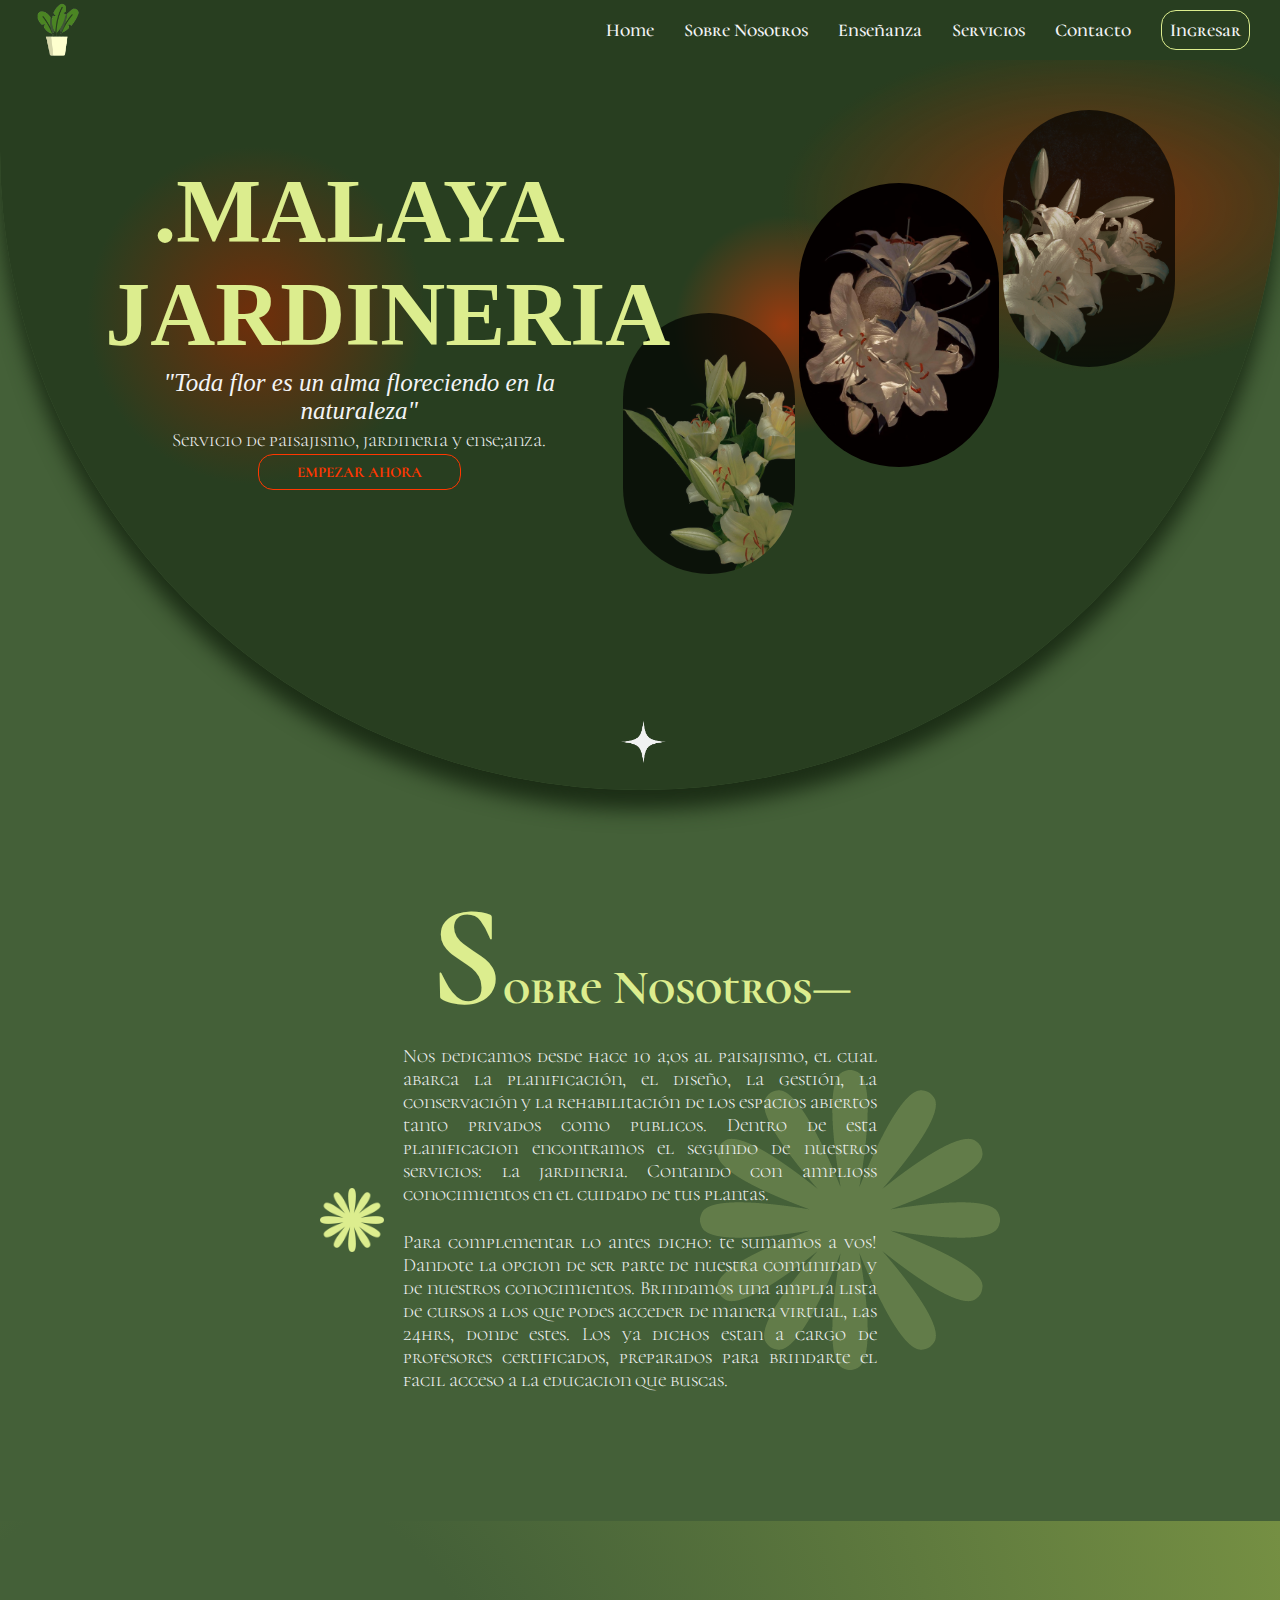
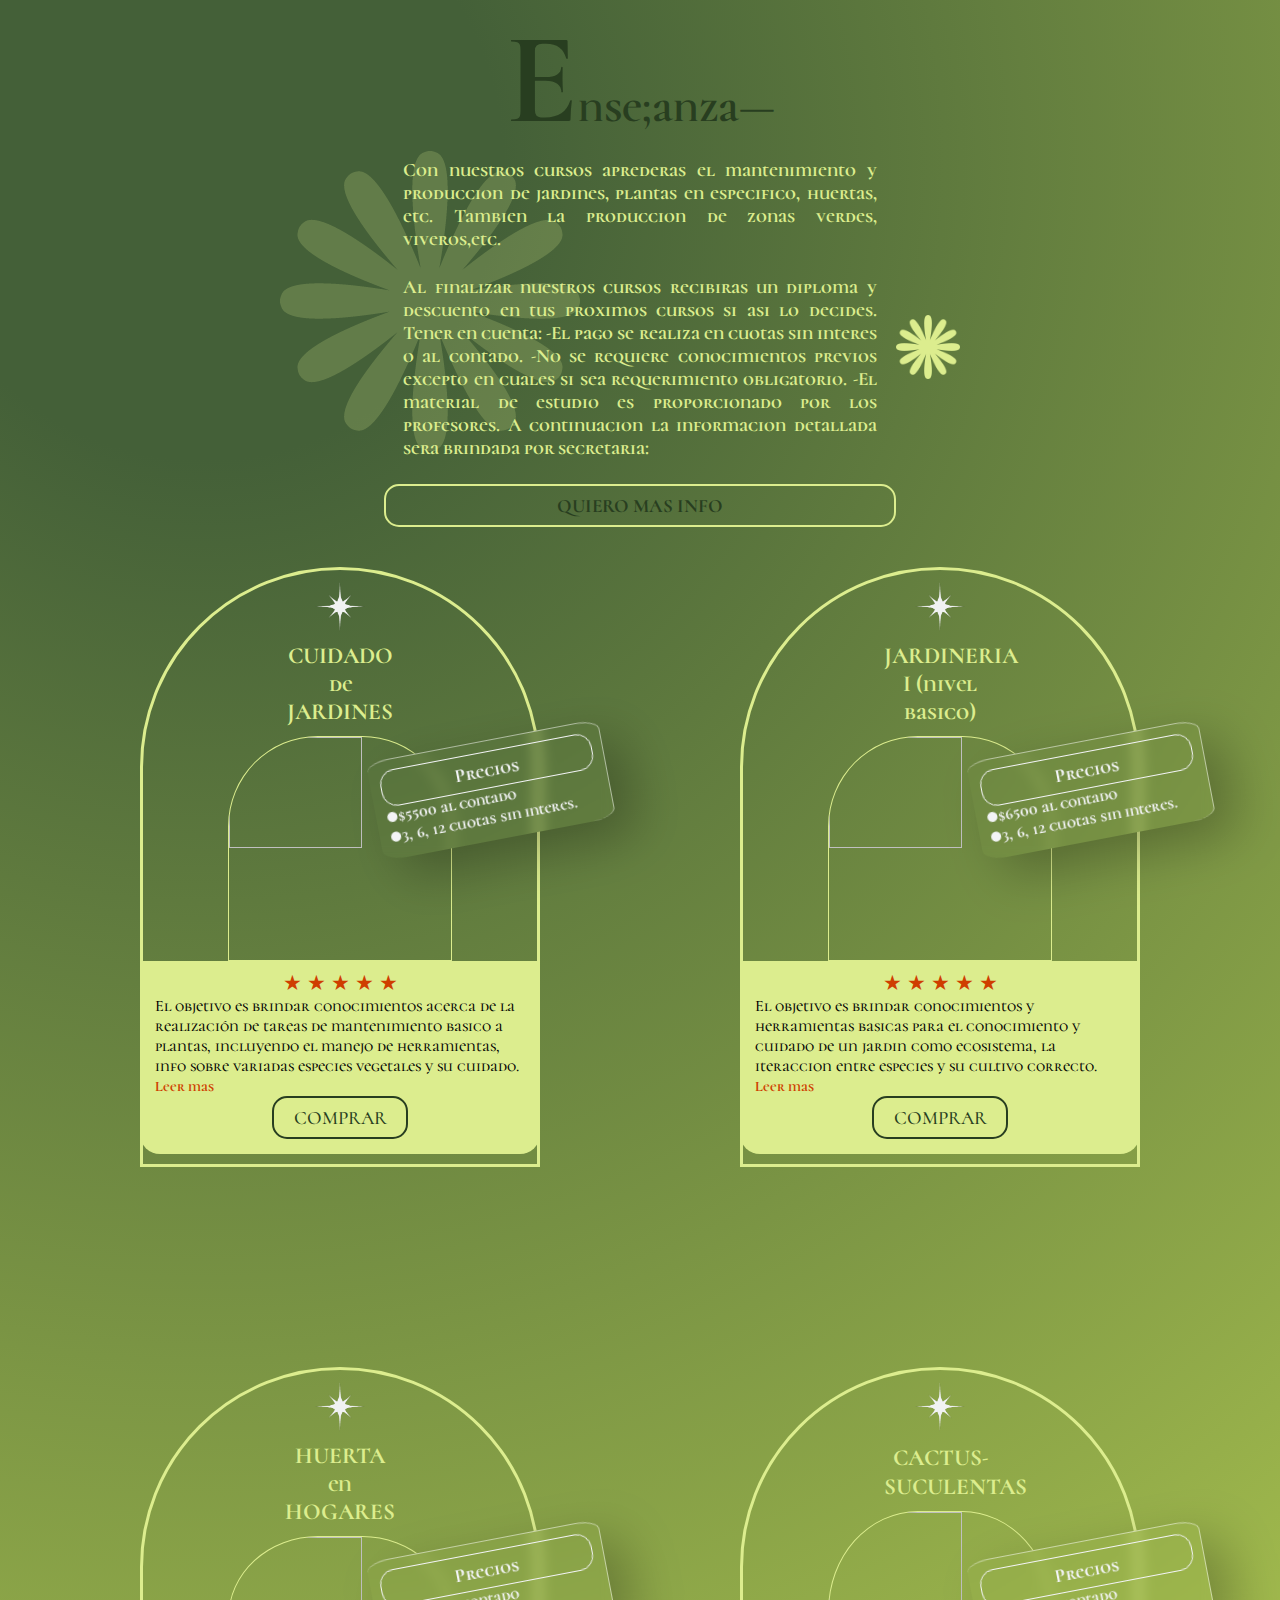
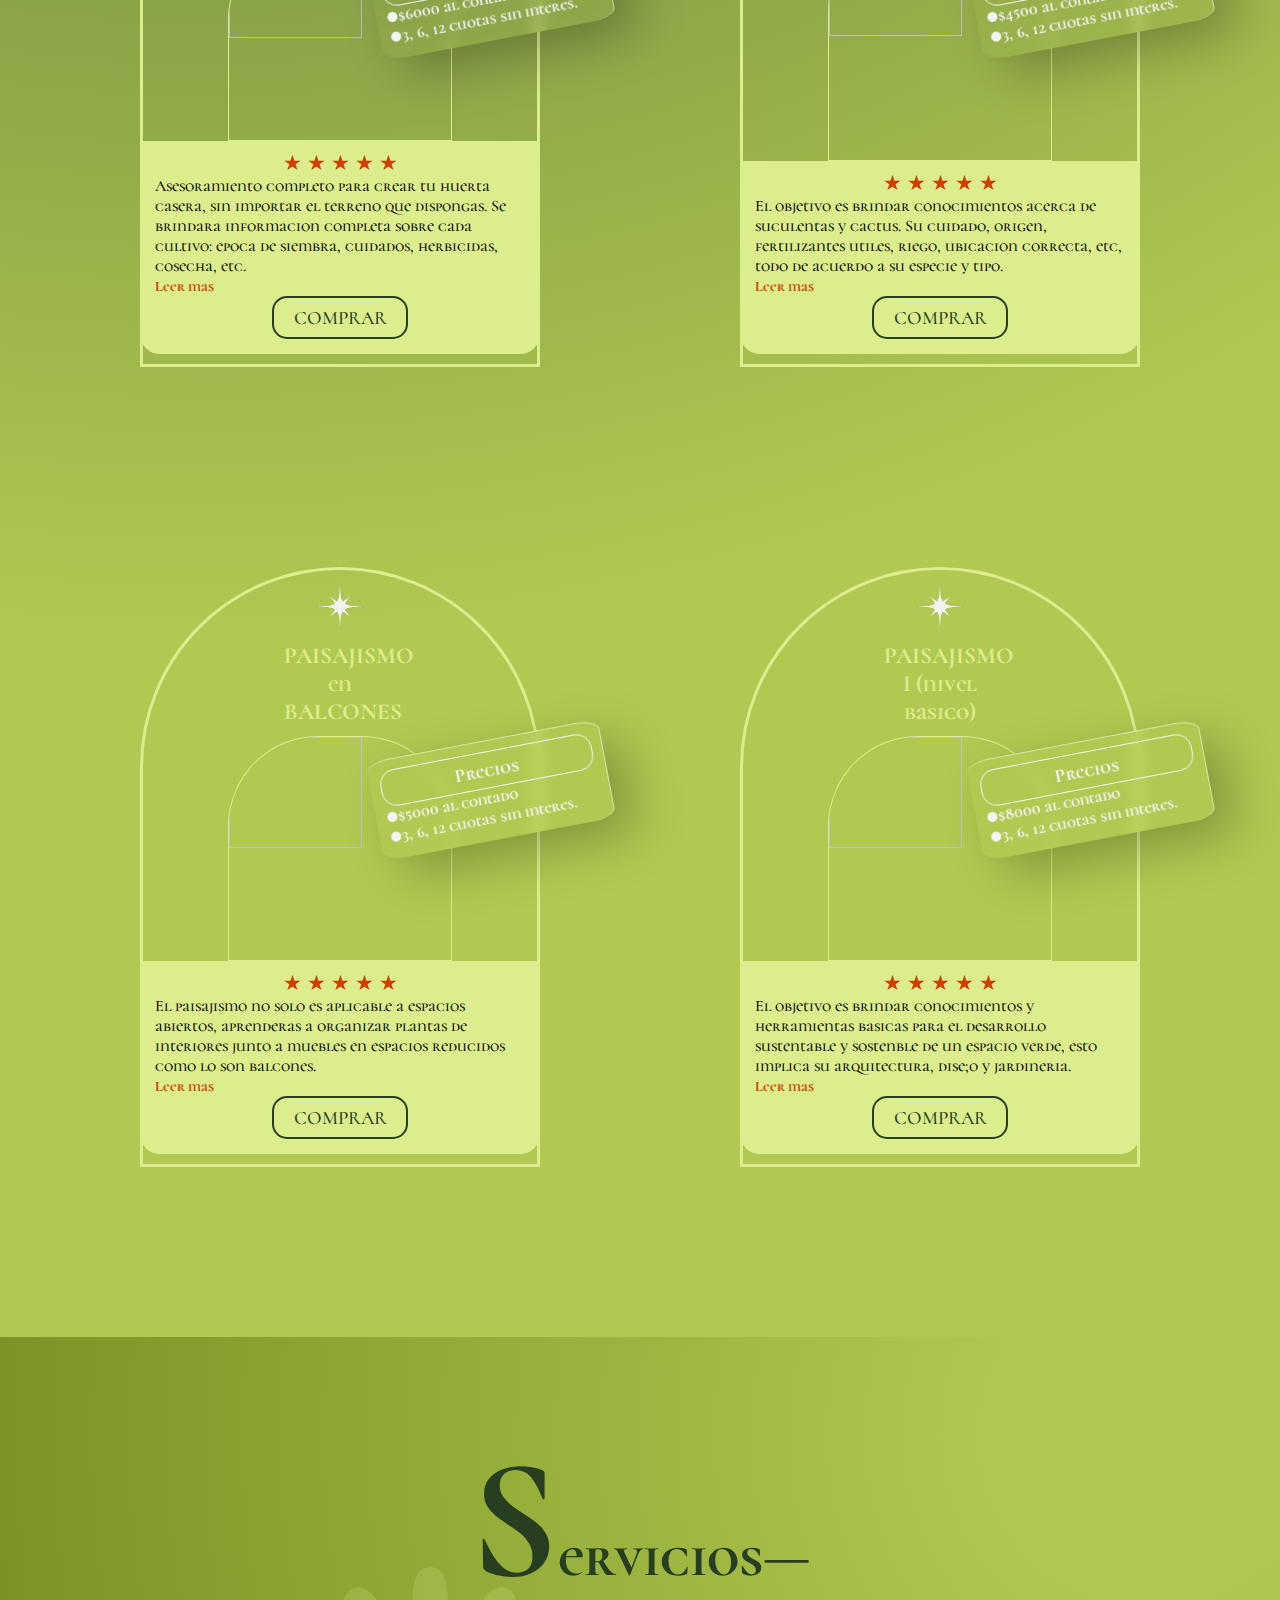
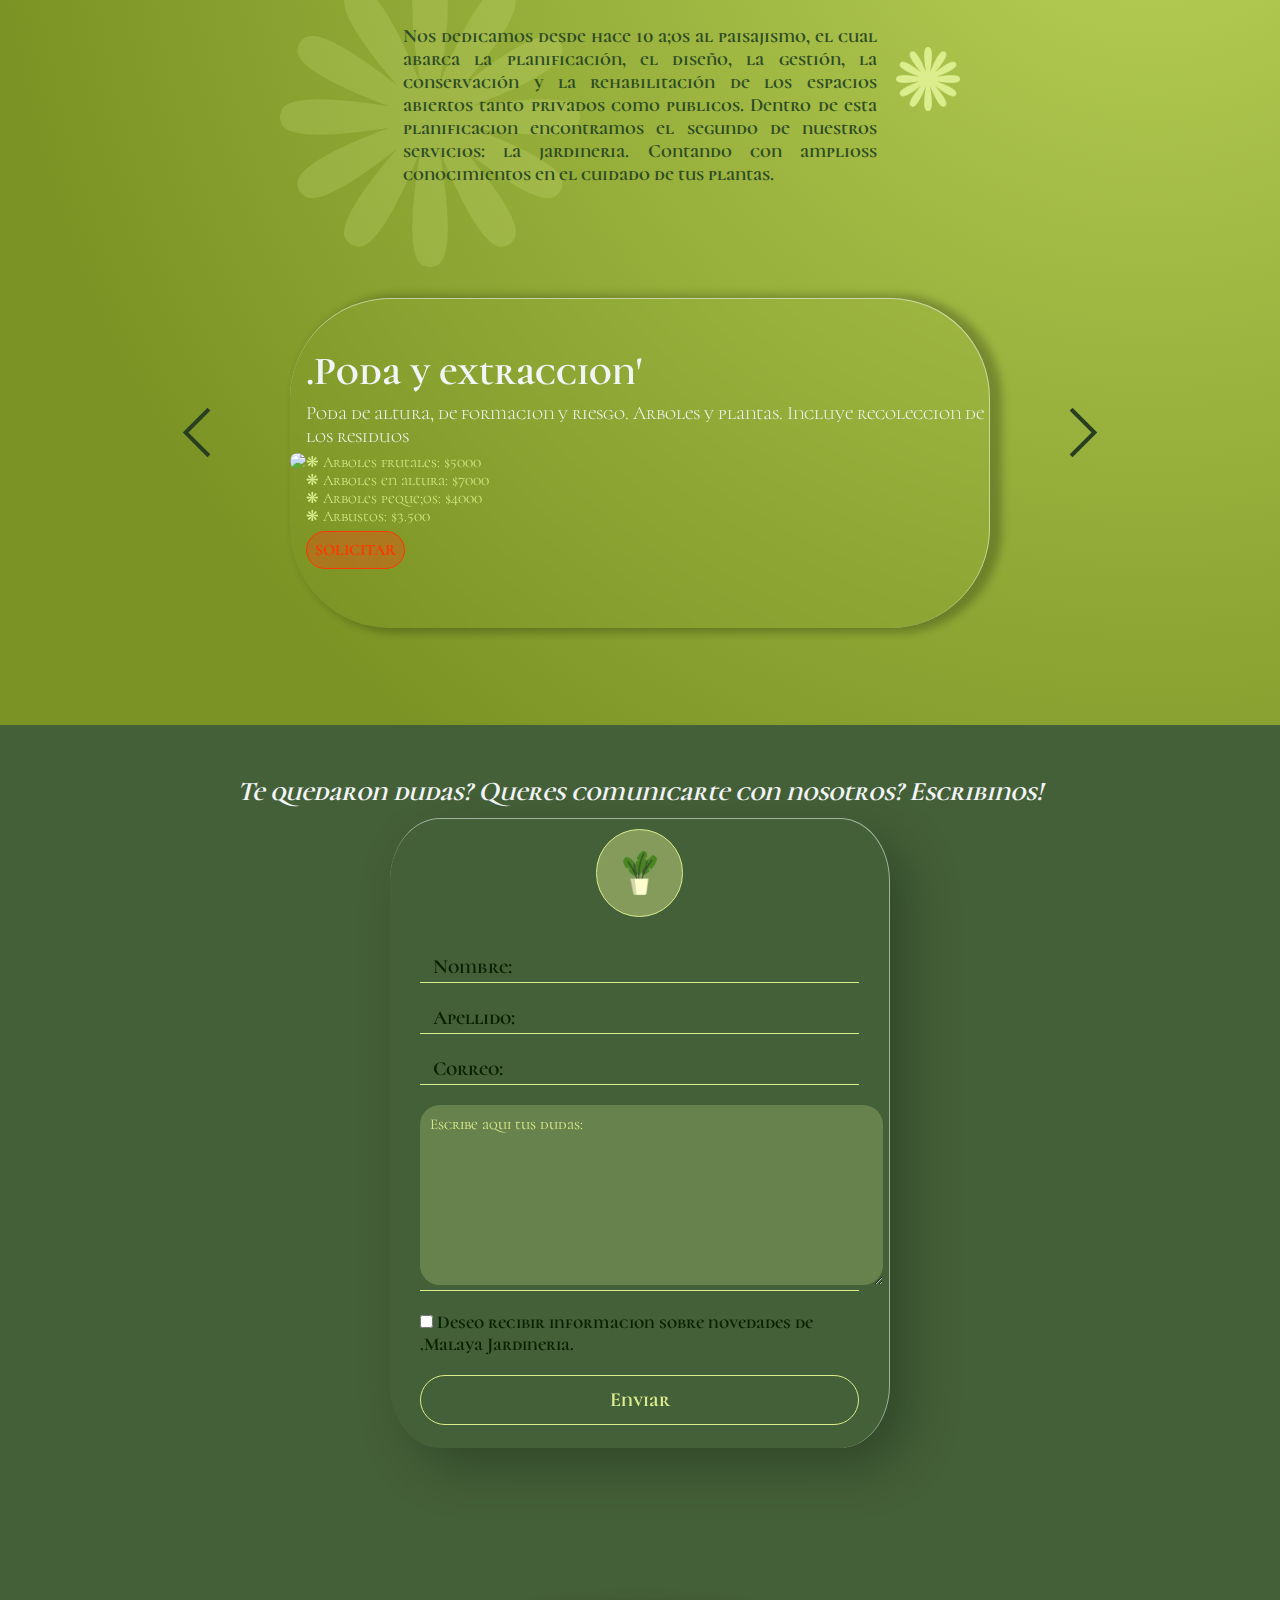
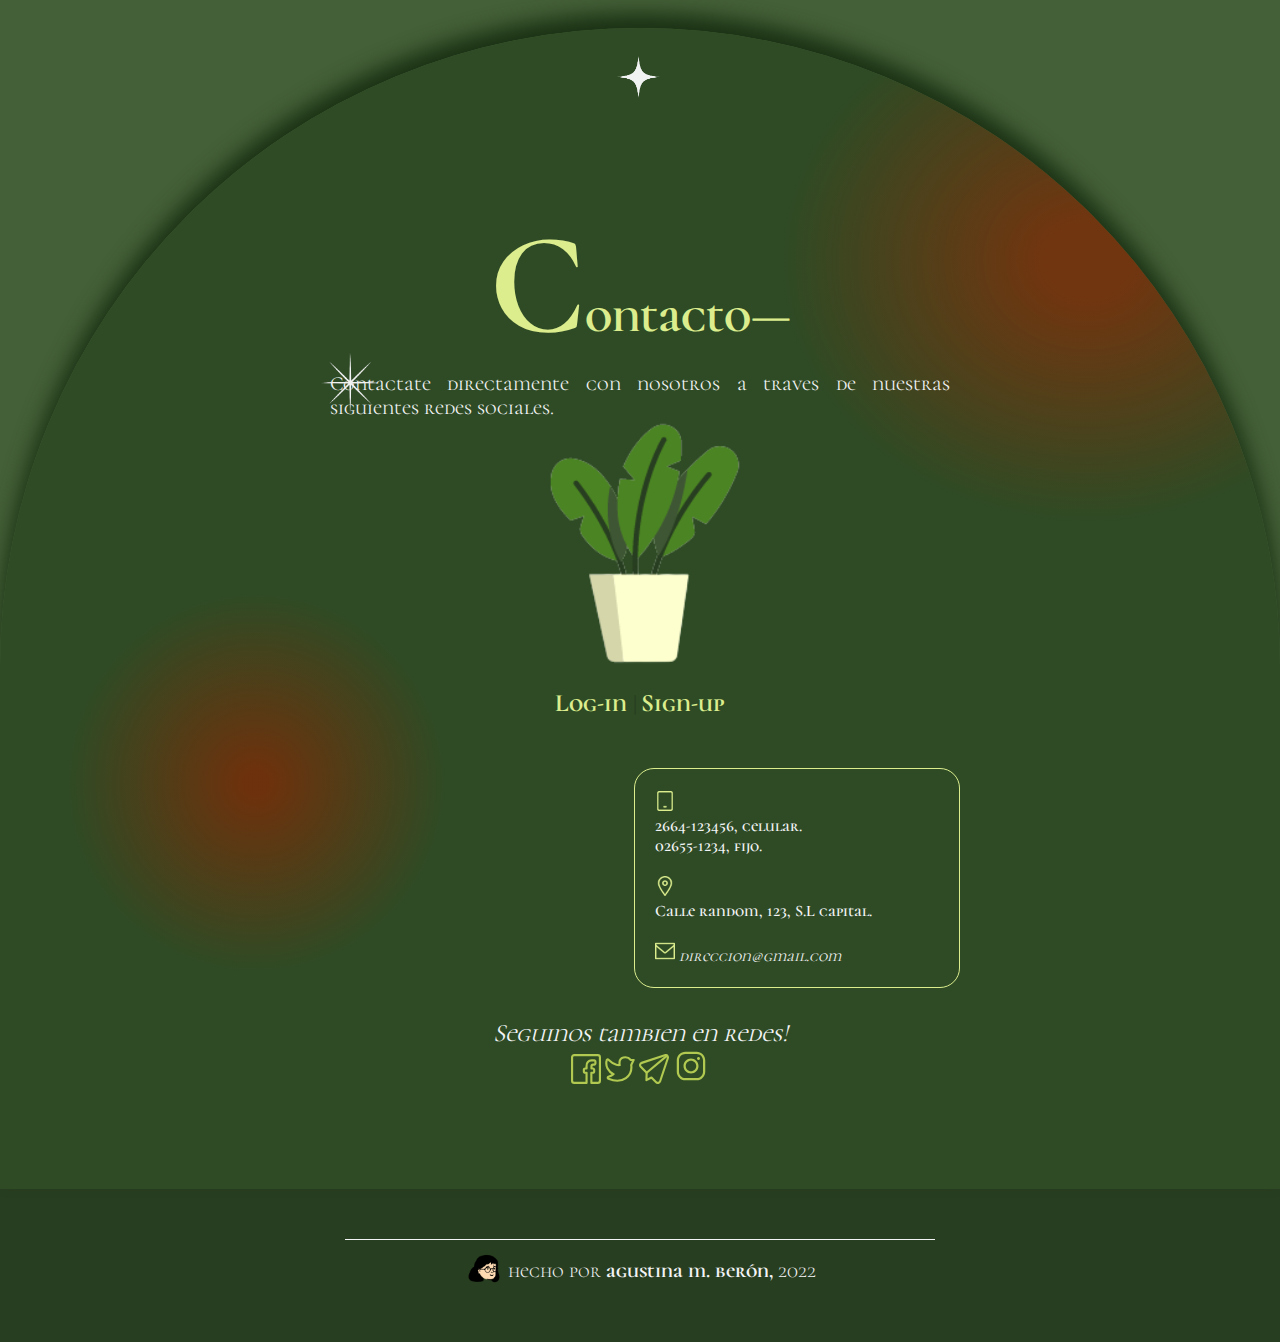
==== commit 461ba861: "mediaqueries prueba 4" ====
--- a/index.html
+++ b/index.html
@@ -8,7 +8,8 @@
     <link href="sign-up.html" />
     <meta name="viewport" content="width=device-width, initial-scale=1.0" />
 <link rel="stylesheet" href="assets/mediaqueries.css">
-    <link
+    <link rel="stylesheet" href="assets/mediaqueries-2.css">
+<link
     rel="stylesheet"
     href="https://cdnjs.cloudflare.com/ajax/libs/animate.css/4.1.1/animate.min.css"
   />
--- a/assets/styles.css
+++ b/assets/styles.css
@@ -162,6 +162,7 @@
   color: var(--text-white);
   display: flex;
   flex-direction: column;
+  align-items: center;
   gap: 3px;
   width: 40%;
   z-index: 1;
@@ -197,6 +198,8 @@
   color: var(--text-green);
   font-family: "Cormorant", serif;
   min-width: 500px;
+  width: 100%;
+  text-align: center;
 }
 
 
@@ -204,7 +207,7 @@
 .frase-2 {
   font-size: 19px;
   font-weight: 200;
-  text-align:start;
+  text-align:center;
   animation: bajar 1s normal ;
   transform:translateY(-10)
 }
@@ -225,7 +228,7 @@
   font-family: "Cormorant", serif;
   font-weight: 200;
   font-size: 25px;
-  text-align: start;
+  text-align: center;
   animation: bajar 1.2s normal ;
   transform:translateY(-10)
 }
@@ -249,8 +252,9 @@
   font-size: 15px;
   font-weight: 900;
   text-align: center;
-  width: 50%;
-  margin: 0% 30%;
+  justify-content: center;
+  width: 40%;
+  margin: 0%;
   animation: bajar 2s normal ;
   transform:translateY(-10);
 }
@@ -345,7 +349,7 @@
 /**********************************************************/
 
 #about-us {
-  padding: 80px 0px 80px 0px;
+  padding: 80px 0px 130px 0px;
   width: 100%;
   position:relative;
 } /*COPY Y PASTE A TODAS LAS SECTIONS*/
@@ -417,7 +421,7 @@
     ),
     radial-gradient(ellipse at 35% 15%, #19143f 3%, var(--text-green) 10%);
   /*background-color: var(--background-teach);*/
-  padding: 80px 0px 80px 0px;
+  padding: 80px 0px 130px 0px;
   max-width: 100%;
   position:relative;
 } /*COPY Y PASTE A TODAS LAS SECTIONS*/
@@ -803,7 +807,7 @@
   box-shadow: 8px 1px 9px 4px rgba(0,0,0,0.24);
   -webkit-box-shadow: 8px 1px 9px 4px rgba(0,0,0,0.24);
   -moz-box-shadow: 8px 1px 9px 4px rgba(0,0,0,0.24);
-  width: 60%;
+  width: 70%;
   height: 330px;
   display: flex;
   justify-content: center;
@@ -1066,7 +1070,7 @@
 }
 
 .contenedor-1 {
-  width: 40%;
+  width: 50%;
   display: flex;
   flex-direction: column;
   align-items: center;
--- a/assets/mediaqueries.css
+++ b/assets/mediaqueries.css
@@ -10,7 +10,7 @@
         background-color: rgb(40, 62, 32);
         border-radius: 0px 0px 100% 100%;
         align-items: center;
-        padding: 10% 0px 24% 0px;
+        padding: 10% 0px 20% 0px;
         gap: 30px;
         z-index: 3px;
         display: none;
@@ -35,6 +35,10 @@
         display: flex;
       }
     
+      #presentation{
+        flex-direction: column;
+        display:relative;
+      }
 
       .presentacion{
         width:100%;
@@ -42,6 +46,7 @@
         justify-content: center;
         align-items: center;
         gap:5px;
+
       }
 
       .presentacion h1{
@@ -101,10 +106,41 @@
         right: 17%;
       }
 
+      .service-container{
+        padding: 10px 6px 10px 6px;
+      }
+
+      .service-info h3{
+        font-size: 30px;
+      }
+
+      .service-info .text {
+        font-size: 15px;}
+
+      .formulario{
+        background-color: #dbed8e6c;
+        
+      }
+
+      .contenedor-1 {
+        width: 70%;}
+
       .contenedor-2{
         width: 70%;
       }
+
+      .estrella-contact-2{
+
+        top:38%;
+        left:20%;
+      }
+      
     
 
+}
+
+/**********************************/
+
+@media (max-width:576px){
 
 }--- a/assets/mediaqueries-2.css
+++ b/assets/mediaqueries-2.css
@@ -0,0 +1,20 @@
+@media (max-width:576px){
+
+    .presentacion{
+        display:flex;
+        flex-direction: column;
+        max-width: 400px;
+    }
+
+.presentacion h1{
+    font-size: 80px;
+    text-align:center;
+    min-width: 500px;
+}
+
+    .ubi-canales{
+        display:flex;
+        flex-direction: column;
+        max-width: 400px;
+    }
+}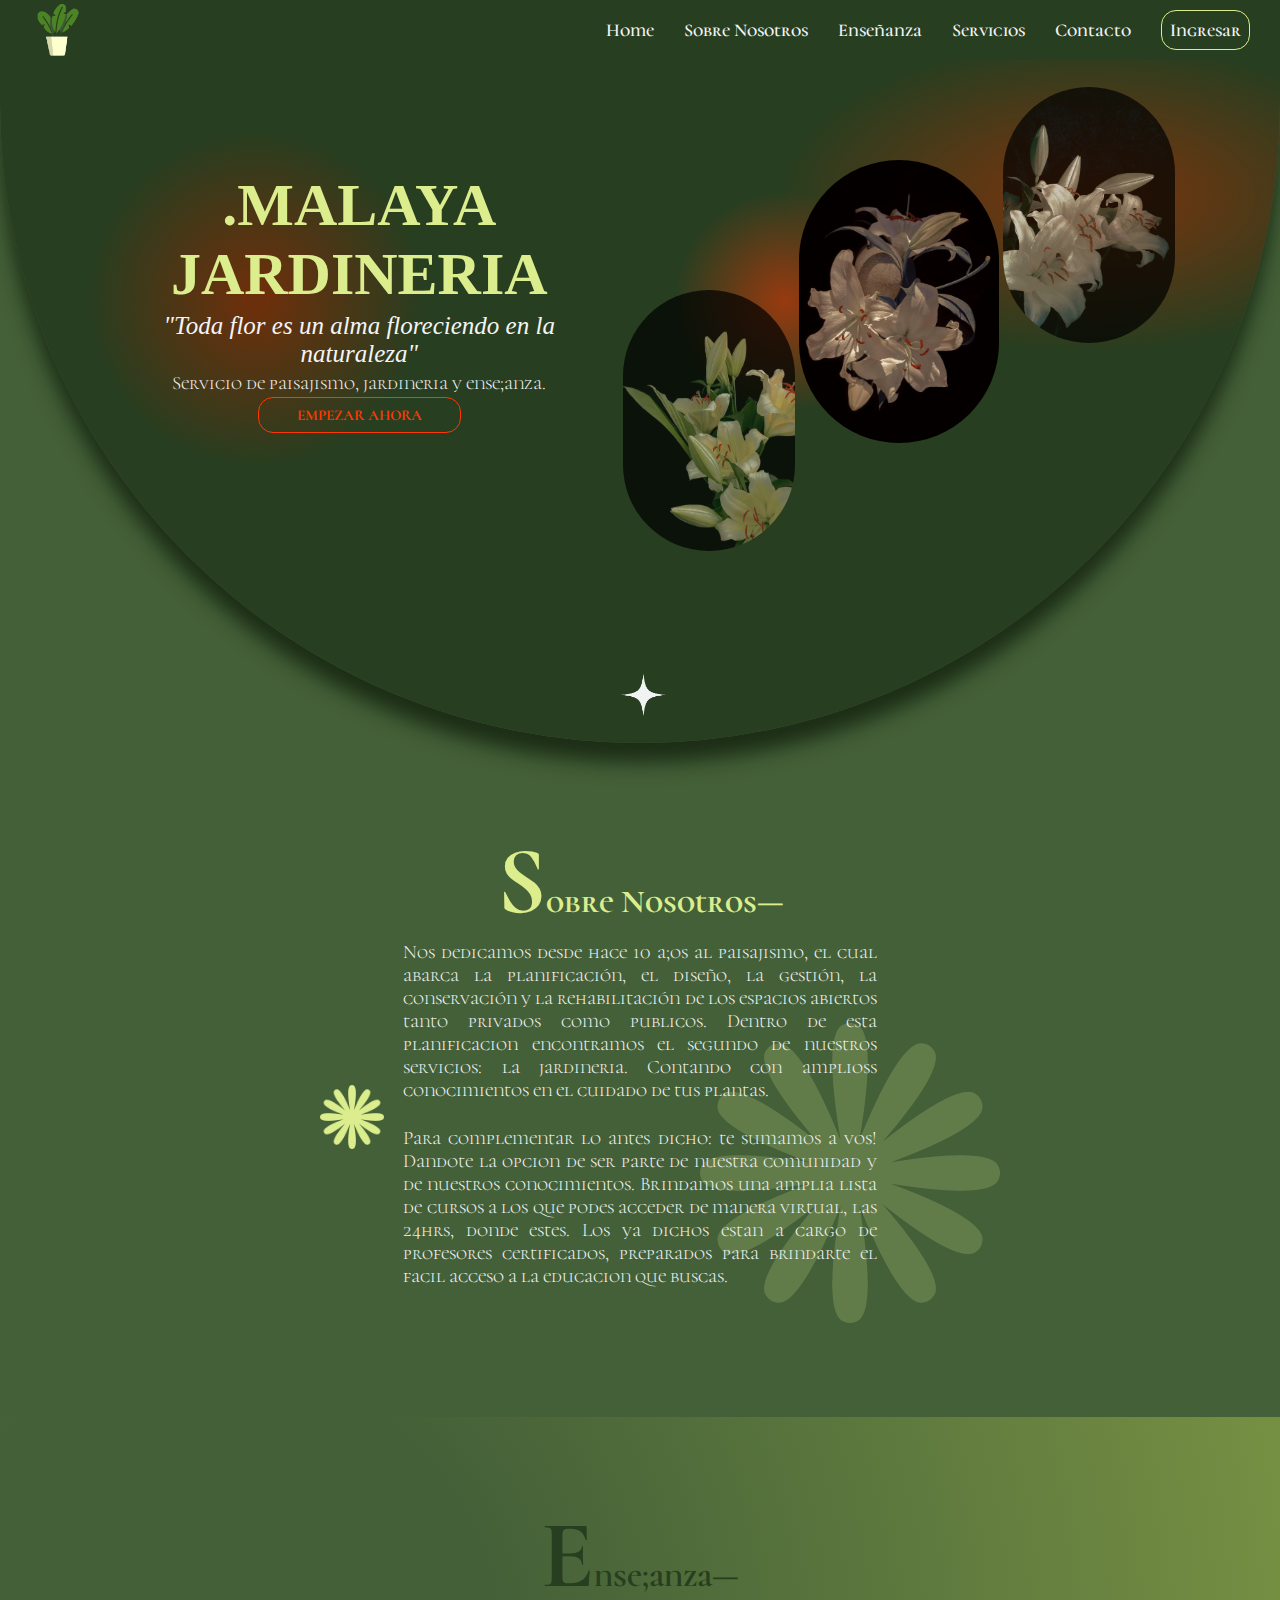
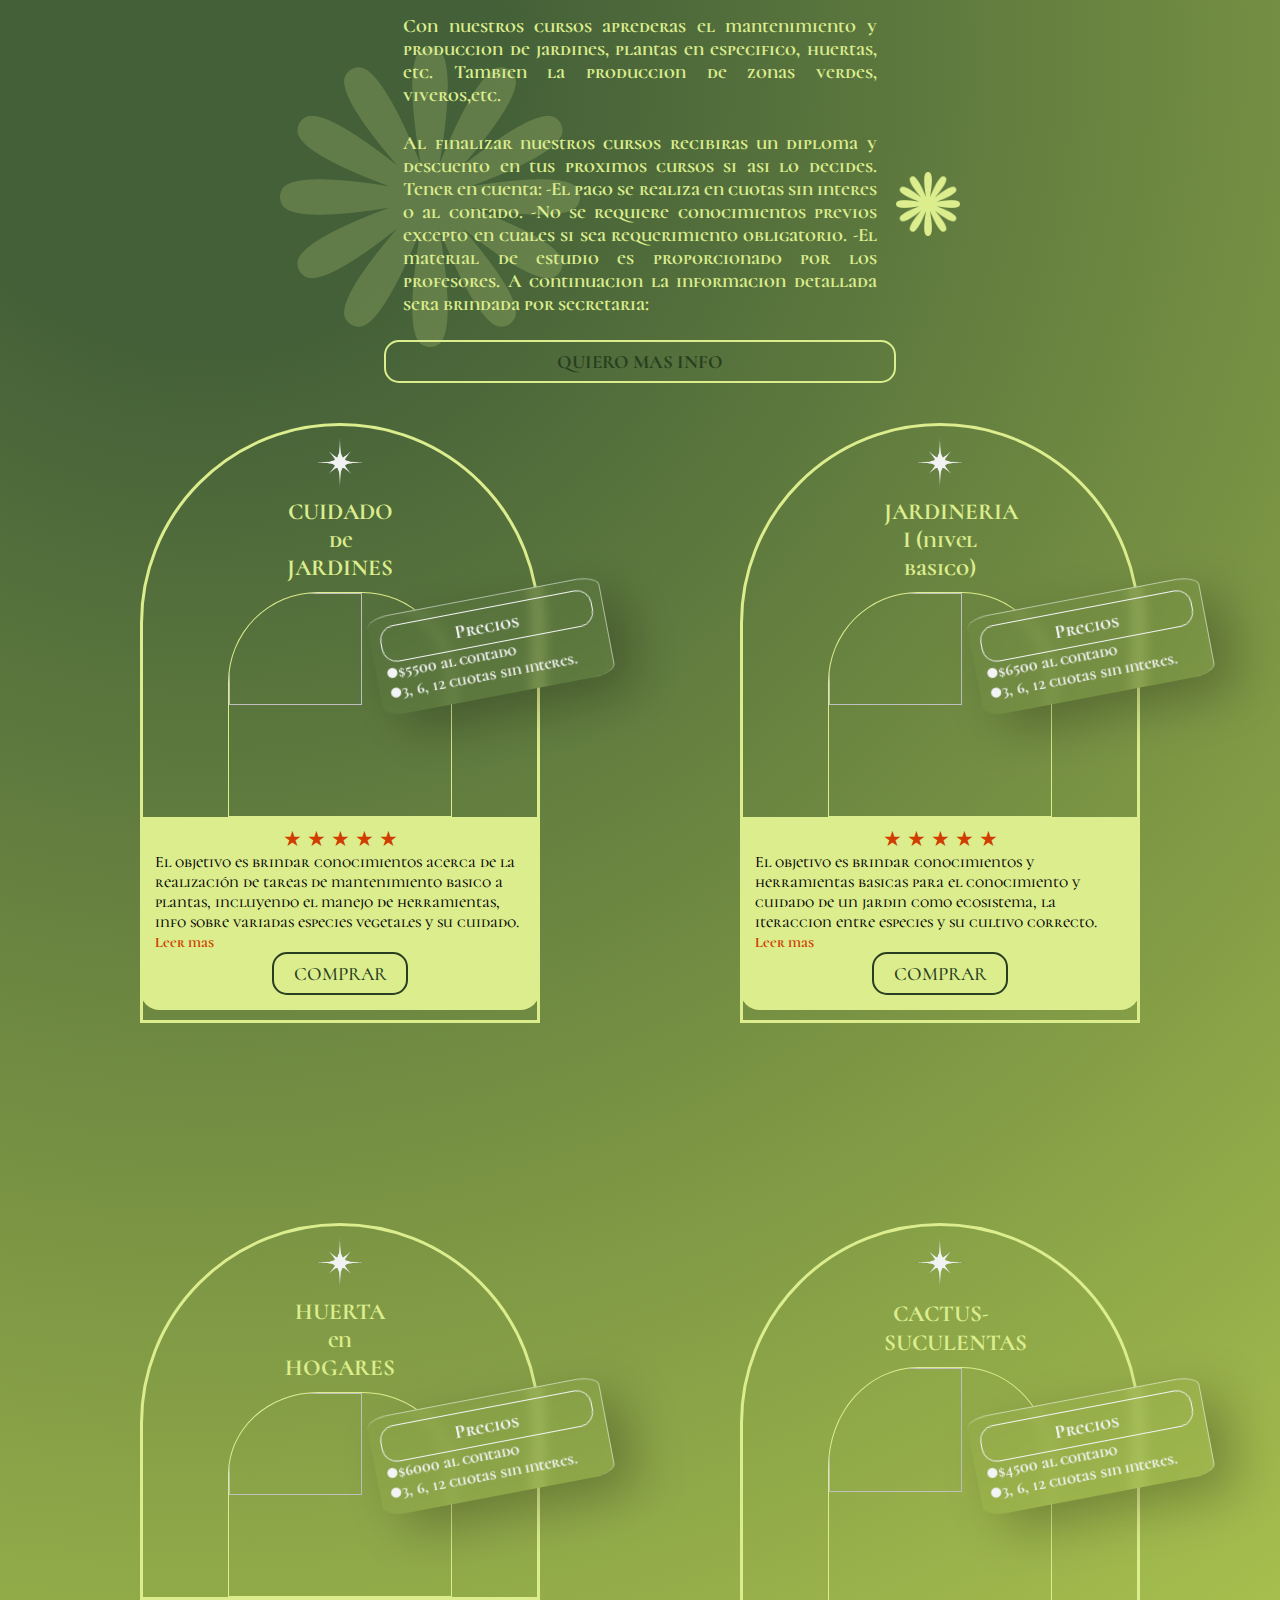
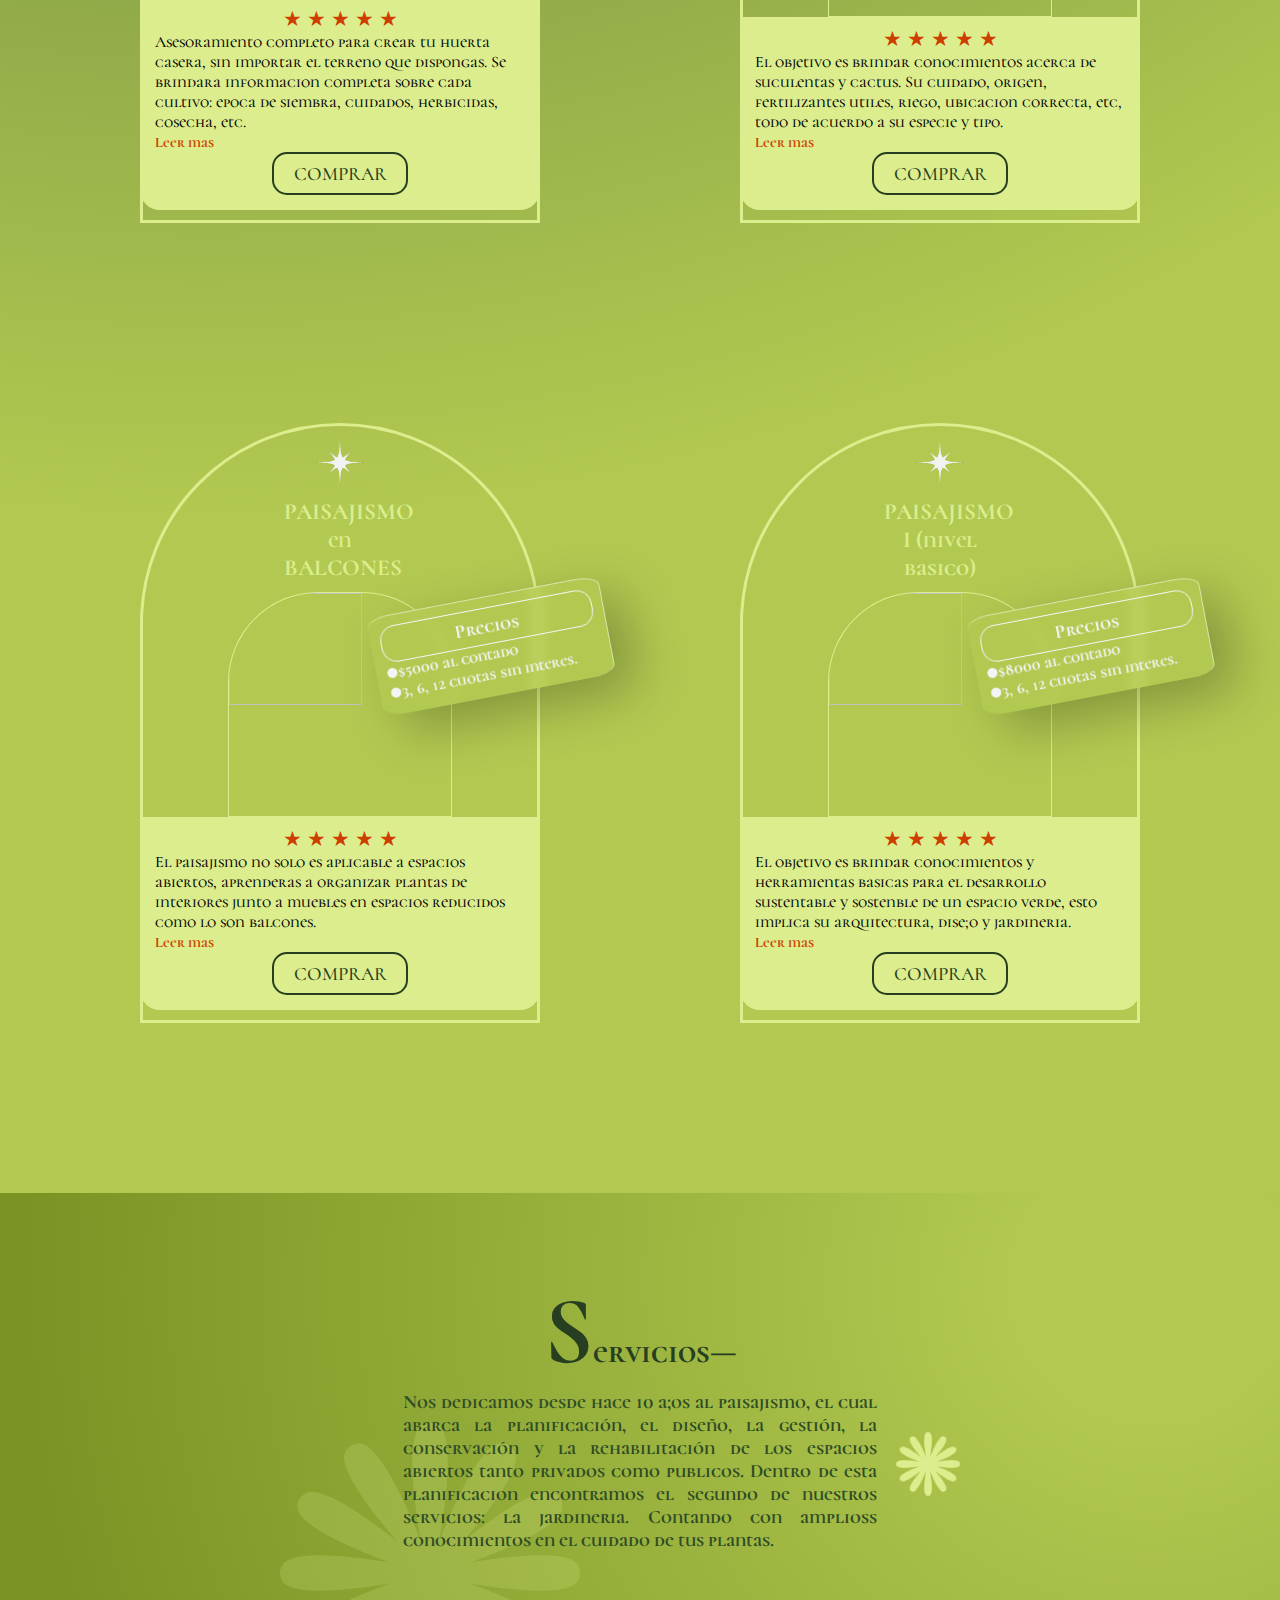
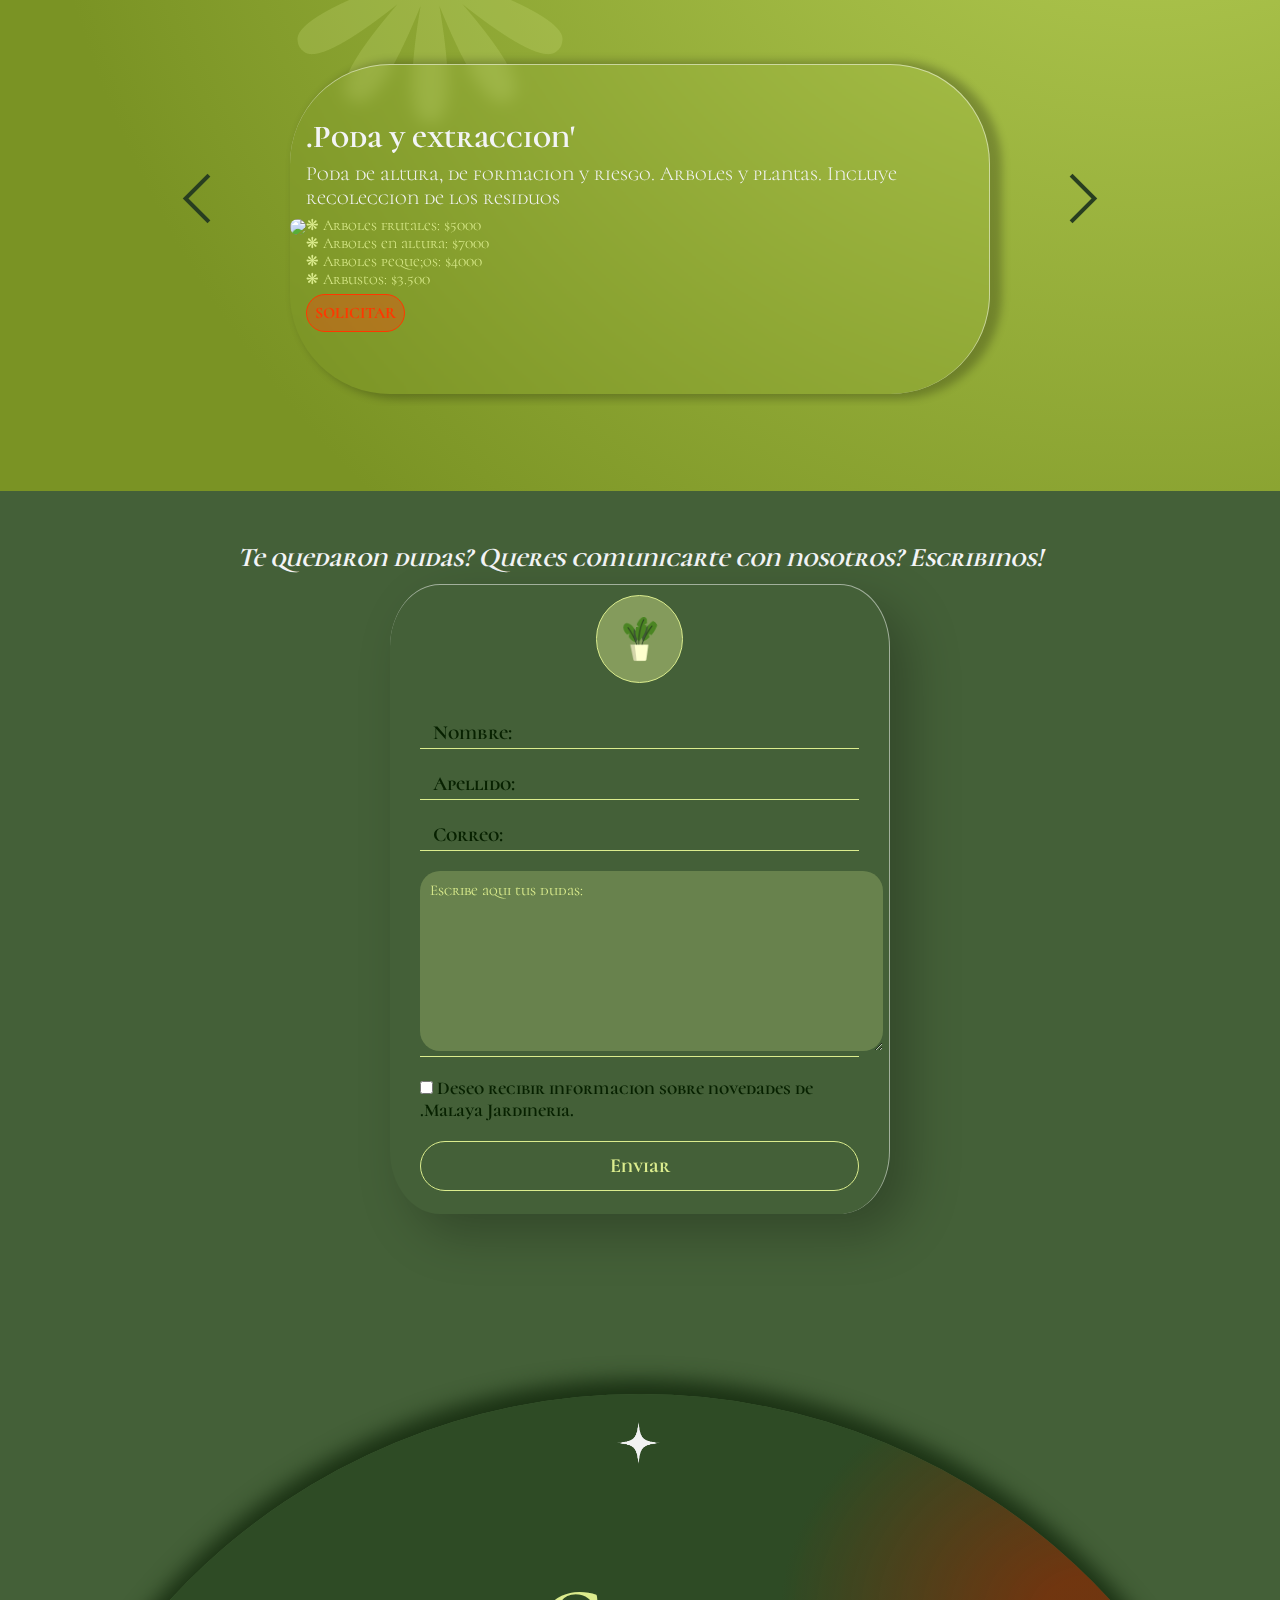
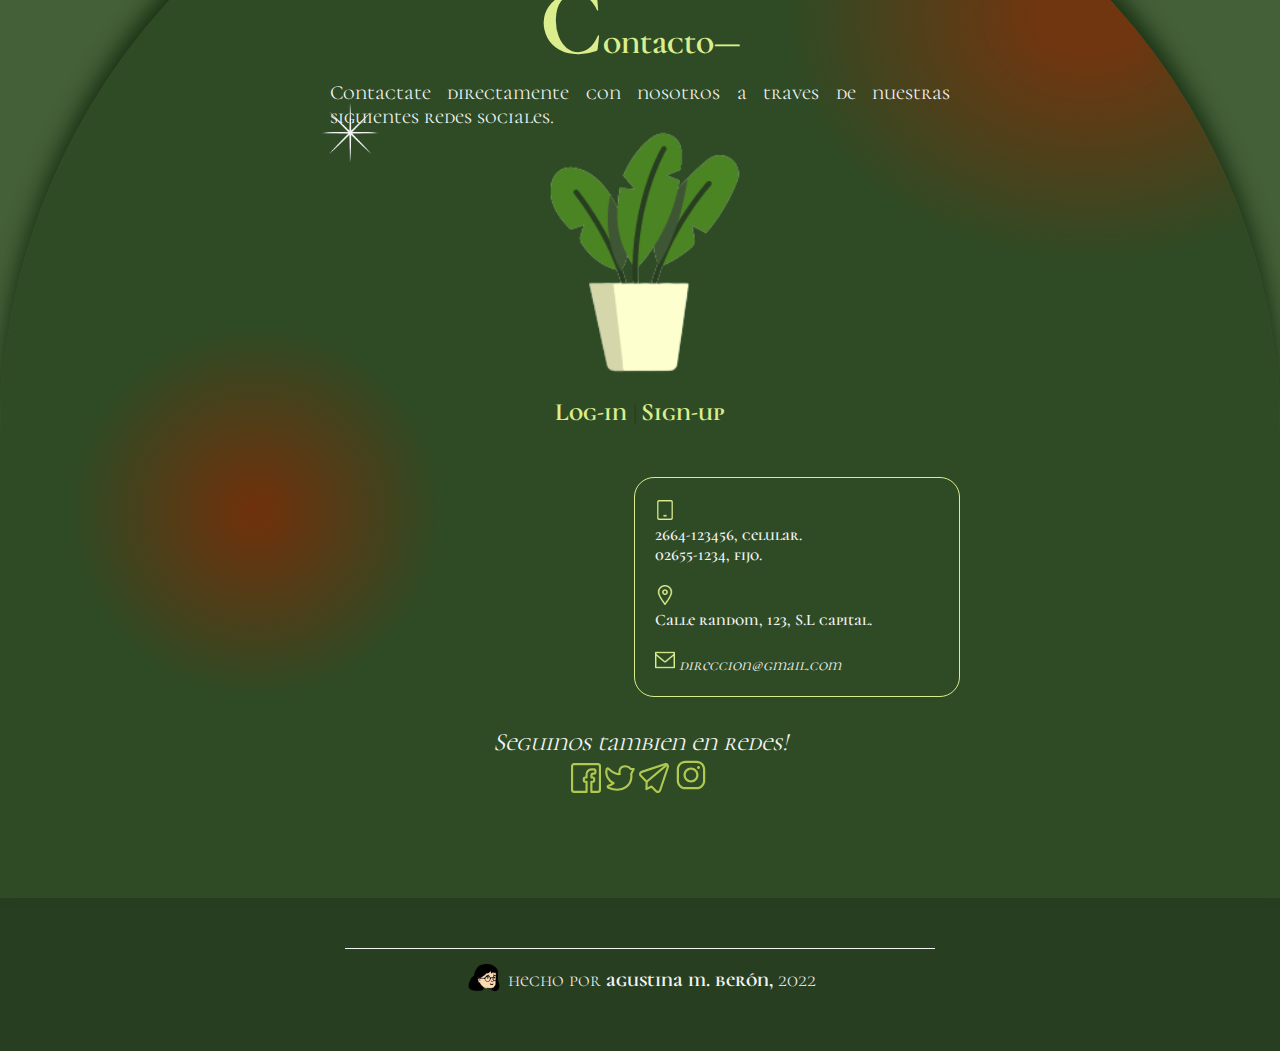
==== commit 71cbd3f0: "mediaqueries intento mil" ====
--- a/index.html
+++ b/index.html
@@ -6,7 +6,7 @@
     <link rel="stylesheet" href="assets/styles.css" />
     <link href="log-in.html" />
     <link href="sign-up.html" />
-    <meta name="viewport" content="width=device-width, initial-scale=1.0" />
+    <meta name="viewport" content= "width=device-width ,initial-scale=1.0"/>
 <link rel="stylesheet" href="assets/mediaqueries.css">
     <link rel="stylesheet" href="assets/mediaqueries-2.css">
 <link
--- a/assets/styles.css
+++ b/assets/styles.css
@@ -135,6 +135,7 @@
 main {
   background-color: var(--background-about);
   display: flex;
+  width: 100%;
   margin: 0px ;
   flex-direction: column;
 justify-content: center;
@@ -194,11 +195,13 @@
 }
 
 h1 {
-  font-size: 90px;
+  
   color: var(--text-green);
+  font-size: 60px;
+  width: 80%;
+  min-width: 500px;
+  font-weight: 800;
   font-family: "Cormorant", serif;
-  min-width: 500px;
-  width: 100%;
   text-align: center;
 }
 
@@ -364,7 +367,7 @@
 
 #about-us h2 {
   text-align: center;
-  font-size: 300%;
+  font-size: 32px;
   color: var(--text-green);
 }
 
@@ -437,7 +440,7 @@
 
 #teach h2 {
   text-align: center;
-  font-size: 270%;
+  font-size: 32px;
   color: var(--background-header);
  
 }
@@ -670,7 +673,7 @@
 
 #service h2 {
   text-align: center;
-  font-size: 300%;
+  font-size: 32px;
   color: var(--background-header);
 }
 
@@ -831,7 +834,7 @@
 }
 
 .service-info .text {
-  font-size: 19px;
+  font-size: 20px;
   font-weight: 300;
   color: var(--text-white);
 }
@@ -844,7 +847,7 @@
 }
 
 .service-info h3 {
-  font-size: 40px;
+  font-size: 32px;
   color: var(--text-white);
 }
 
@@ -1081,7 +1084,7 @@
 
 .contact-texto-img h2 {
   text-align: center;
-  font-size: 300%;
+  font-size: 32px;
   color: var(--text-green);
 }
 
--- a/assets/mediaqueries.css
+++ b/assets/mediaqueries.css
@@ -138,9 +138,3 @@
     
 
 }
-
-/**********************************/
-
-@media (max-width:576px){
-
-}--- a/assets/mediaqueries-2.css
+++ b/assets/mediaqueries-2.css
@@ -1,20 +1,8 @@
-@media (max-width:576px){
+@media (max-width:767px){
 
-    .presentacion{
-        display:flex;
-        flex-direction: column;
-        max-width: 400px;
-    }
+   .ubi-canales{
+    display: flex;
+    flex-direction: column;
+   }
 
-.presentacion h1{
-    font-size: 80px;
-    text-align:center;
-    min-width: 500px;
-}
-
-    .ubi-canales{
-        display:flex;
-        flex-direction: column;
-        max-width: 400px;
-    }
 }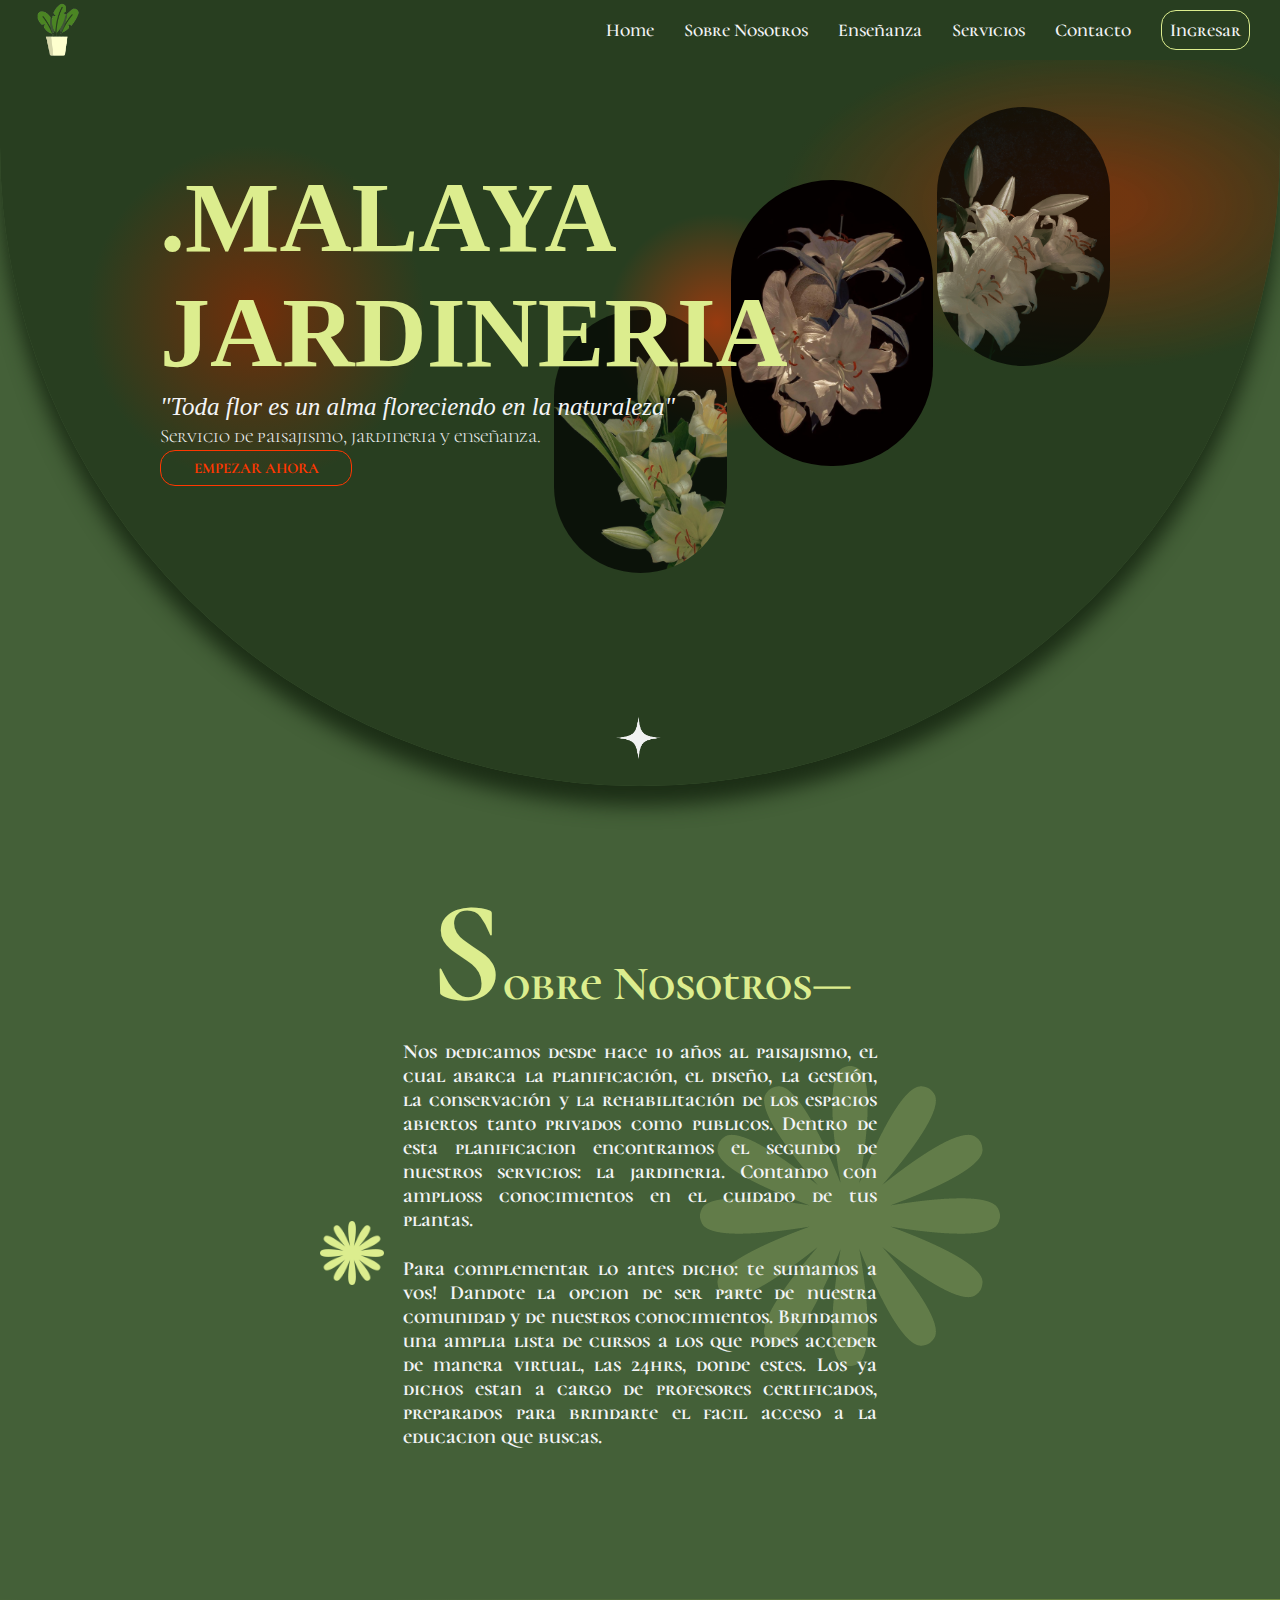
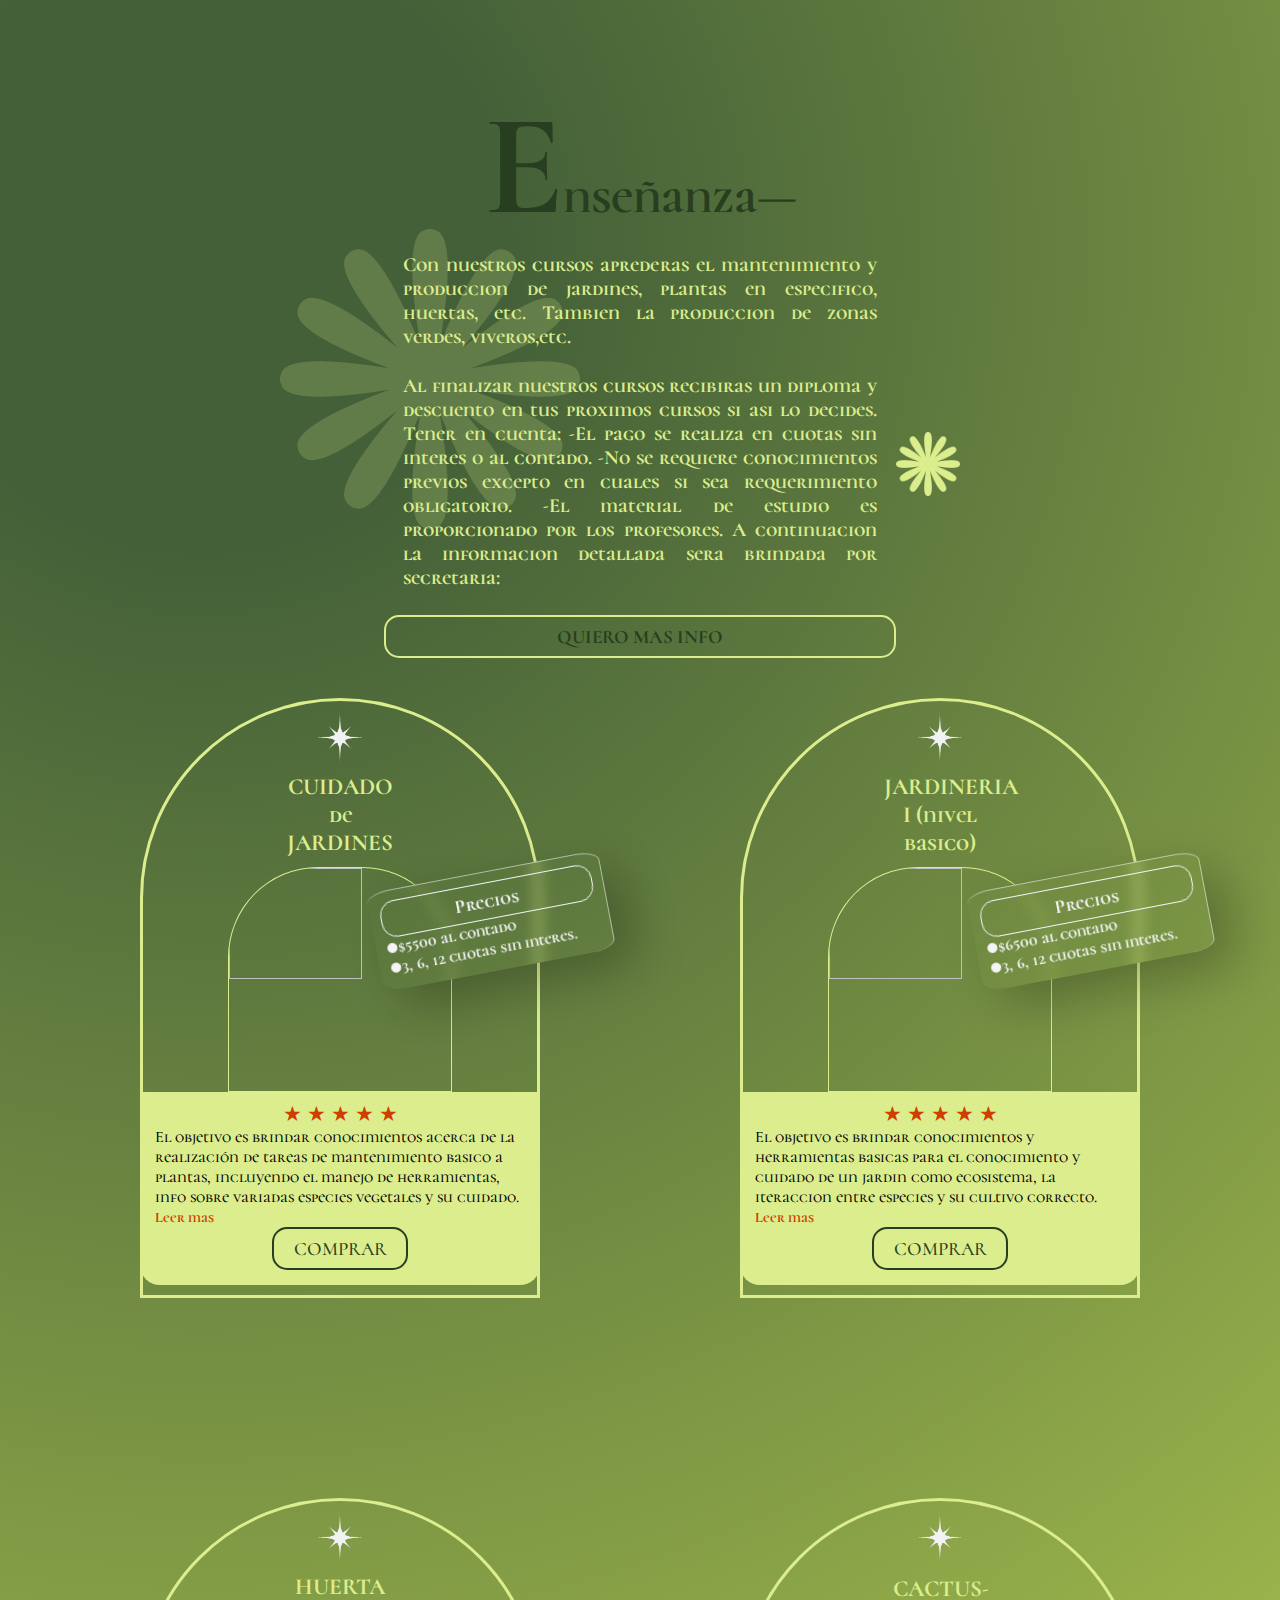
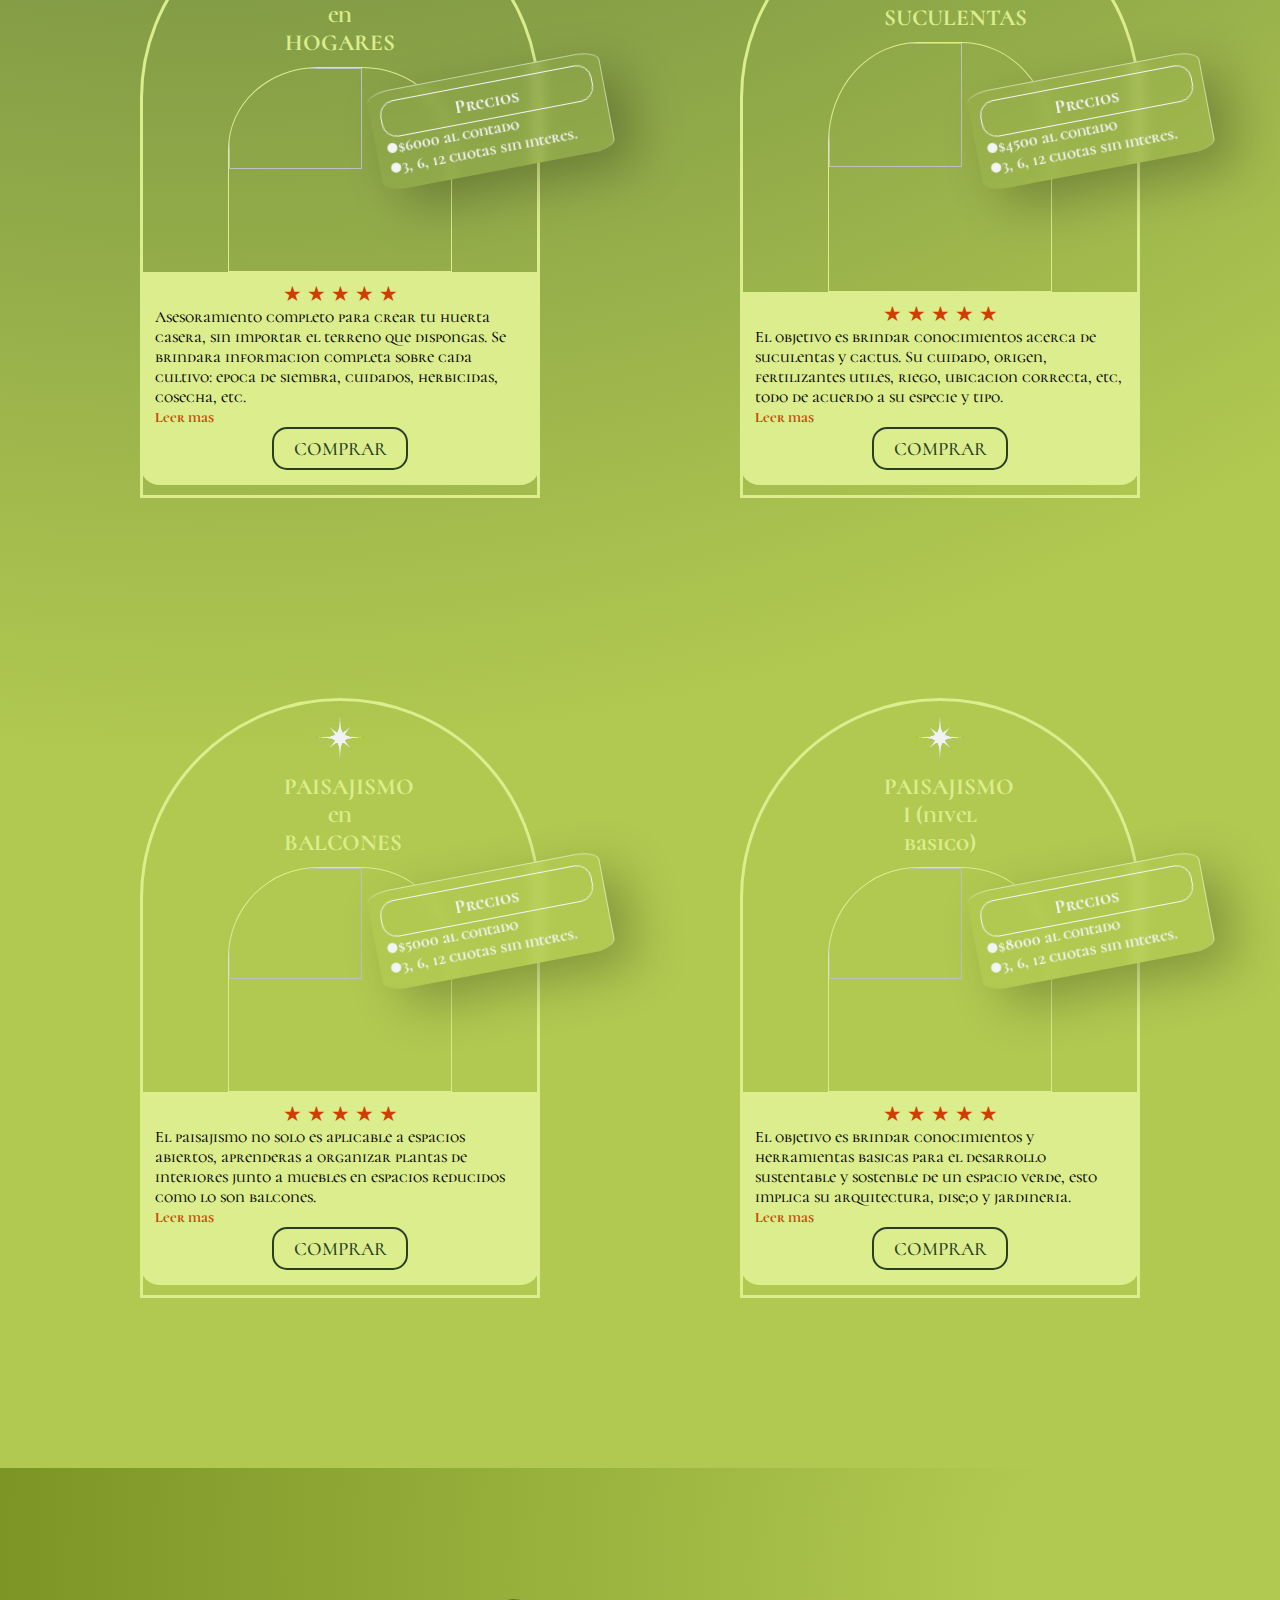
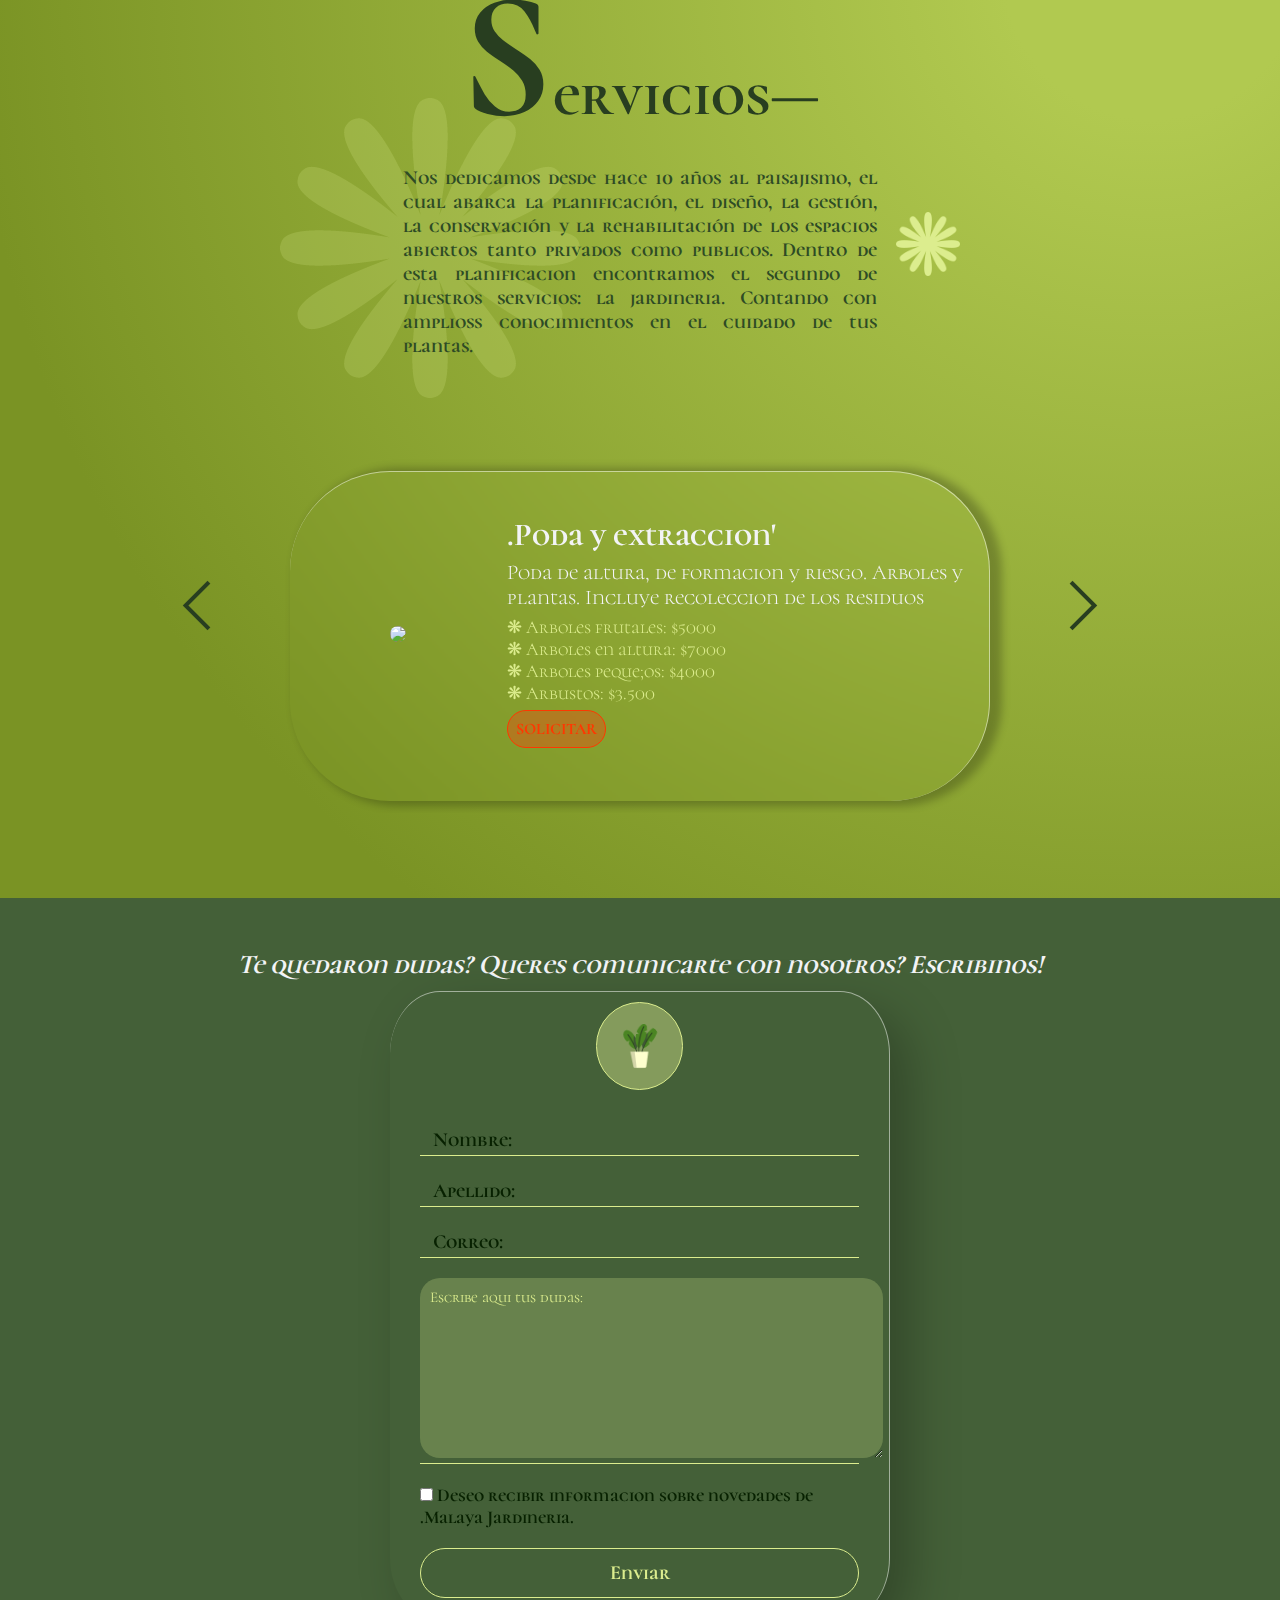
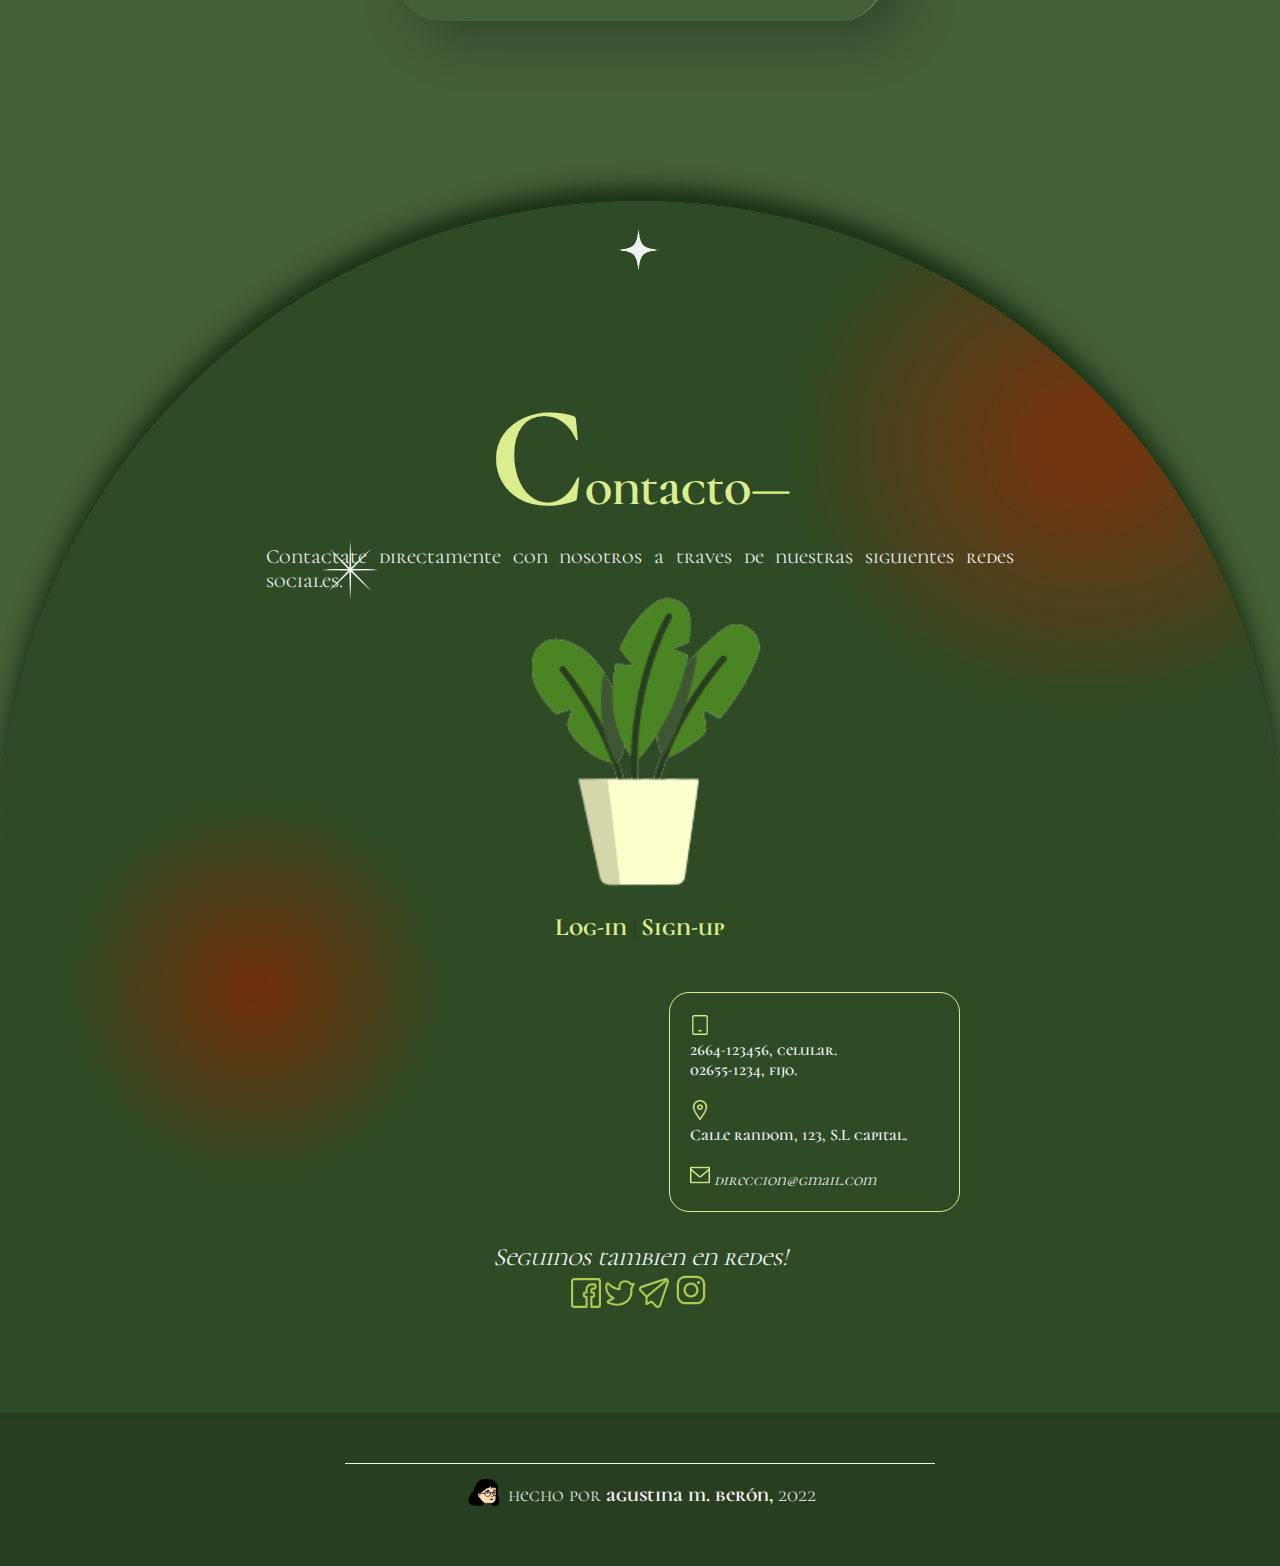
==== commit 2486c713: "mediaqueries completas" ====
--- a/index.html
+++ b/index.html
@@ -8,7 +8,6 @@
     <link href="sign-up.html" />
     <meta name="viewport" content= "width=device-width ,initial-scale=1.0"/>
 <link rel="stylesheet" href="assets/mediaqueries.css">
-    <link rel="stylesheet" href="assets/mediaqueries-2.css">
 <link
     rel="stylesheet"
     href="https://cdnjs.cloudflare.com/ajax/libs/animate.css/4.1.1/animate.min.css"
@@ -54,7 +53,7 @@
           <p class="frase">
             "Toda flor es un alma floreciendo en la naturaleza"
           </p>
-          <p class="frase-2">Servicio de paisajismo, jardineria y ense;anza.</p>
+          <p class="frase-2">Servicio de paisajismo, jardineria y enseñanza.</p>
           <a href="log-in.html" class="empezar">EMPEZAR AHORA</a>
         </div>
         <div class="imgs-presentacion">
@@ -68,7 +67,7 @@
         <h2>Sobre Nosotros—</h2>
         <div class="about-us-texto">
           <p>
-            Nos dedicamos desde hace 10 a;os al paisajismo, el cual abarca la
+            Nos dedicamos desde hace 10 años al paisajismo, el cual abarca la
             planificación, el diseño, la gestión, la conservación y la
             rehabilitación de los espacios abiertos tanto privados como
             publicos. Dentro de esta planificacion encontramos el segundo de
@@ -89,7 +88,7 @@
 
       <section id="teach">
         <img class="flor-background-teach" src="assets/img/streamlinehq-elements-geometric-shape-flower-daisy-nature-shape-300.png"/>
-        <h2>Ense;anza—</h2>
+        <h2>Enseñanza—</h2>
         <div class="teach-texto">
           <p>
             Con nuestros cursos aprederas el mantenimiento y produccion de
@@ -291,7 +290,7 @@
     <img class="flor-background-service" src="assets/img/streamlinehq-elements-geometric-shape-flower-daisy-nature-shape-300.png"/>
         <div class="service-texto">
           <h2>Servicios—</h2>
-          <p> Nos dedicamos desde hace 10 a;os al paisajismo, el cual abarca la
+          <p> Nos dedicamos desde hace 10 años al paisajismo, el cual abarca la
             planificación, el diseño, la gestión, la conservación y la
             rehabilitación de los espacios abiertos tanto privados como
             publicos. Dentro de esta planificacion encontramos el segundo de
@@ -307,7 +306,7 @@
           <div id="slides-1" class="slide">
             <p class="slide-texto">
               <div class="service-container ">
-                <div>
+                <div class="contenedor-img-service">
                   <img class="img-service" src="https://i.pinimg.com/564x/73/34/92/7334927e632f7afd826e773fecc7c6d9.jpg"/>
                 </div>
                 <div class="service-info">
@@ -334,7 +333,7 @@
             <p class="slide-texto">
 
               <div class="service-container">
-                <div>
+                <div  class="contenedor-img-service">
                   <img class="img-service2" src="https://www.lapalabradelobos.com/wp-content/uploads/2020/03/Corte-de-c%C3%A9sped-e1585523530778.jpg"/>
                 </div>
                 <div class="service-info">
@@ -360,12 +359,12 @@
           <div id="slides-3" class="slide">
             <p class="slide-texto">
               <div class="service-container">
-                <div>
+                <div  class="contenedor-img-service">
                   <img class="img-service3" src="https://funci.org/wp-content/uploads/2017/03/0.jpg"/>
                 </div>
                 <div class="service-info">
                   <h3>.Paisajismo'</h3>
-                  <p class="text"> Dise;o y construccion de espacios verdes, 
+                  <p class="text"> Diseño y construccion de espacios verdes, 
                     terrazas, parques, jardines, etc. 
                   </p>
                   <div>
@@ -382,7 +381,7 @@
           <div id="slides-4" class="slide">
             <p class="slide-texto">
               <div class="service-container">
-                <div>
+                <div  class="contenedor-img-service">
                   <img class="img-service4" src="https://tqpytokz.cdn.imgeng.in/media-adsa/static/3748/688.jpg"/>
                 </div>
                 <div class="service-info">
--- a/assets/styles.css
+++ b/assets/styles.css
@@ -1,7 +1,7 @@
 @import url("https://fonts.googleapis.com/css2?family=Viaoda+Libre&display=swap");
 @import url("https://fonts.googleapis.com/css2?family=Cormorant+Unicase:wght@300;400;500;600;700&display=swap");
 @import url("https://fonts.googleapis.com/css2?family=Poppins:wght@400;500;600&display=swap");
-@import 'animate.css';
+@import "animate.css";
 /*font-family: 'Cormorant', serif;
 font-family: 'Cormorant Unicase', serif;
 font-family: 'Viaoda Libre', cursive;*/
@@ -16,7 +16,16 @@
   --background-footer: rgb(40, 62, 32);
   --title: rgb(255, 55, 0);
   --btn-buy:/*degrade*/ ;
-  --sign-up:radial-gradient(circle at 32% 25%, rgba(123, 44, 7, 0.816)  1%, transparent 15%), radial-gradient(circle at 70% 70%, rgb(123, 44, 7) 3%, var(--background-header) 20%);
+  --sign-up: radial-gradient(
+      circle at 32% 25%,
+      rgba(123, 44, 7, 0.816) 1%,
+      transparent 15%
+    ),
+    radial-gradient(
+      circle at 70% 70%,
+      rgb(123, 44, 7) 3%,
+      var(--background-header) 20%
+    );
   --header-hover: rgb(255, 55, 0);
   --text-green: #dced8e;
   --text-white: #f3f4f6;
@@ -48,19 +57,18 @@
 .logo {
   height: 90%;
   animation: bajar 1s;
-  transform:translateY(-10);
-  animation-timing-function: cubic-bezier(.46,.02,.64,.98);
-}
-
-@keyframes bajar{
-  0%{
-    transform: translateY(-10px)
+  transform: translateY(-10);
+  animation-timing-function: cubic-bezier(0.46, 0.02, 0.64, 0.98);
+}
+
+@keyframes bajar {
+  0% {
+    transform: translateY(-10px);
   }
 
   100% {
-    transform:translateY(0px)
-  }
-
+    transform: translateY(0px);
+  }
 }
 
 .navbar,
@@ -68,20 +76,19 @@
   display: flex;
   align-items: center;
   justify-content: center;
-  animation: bajar 1s normal ;
-  transform:translateY(-10)
-}
-
-@keyframes bajar{
-  from{
-    transform: translateY(-10px)
-  }
-
-  to{
-    transform:translateY(0px)
-  }
-}
-
+  animation: bajar 1s normal;
+  transform: translateY(-10);
+}
+
+@keyframes bajar {
+  from {
+    transform: translateY(-10px);
+  }
+
+  to {
+    transform: translateY(0px);
+  }
+}
 
 .navbar {
   gap: 150px;
@@ -89,8 +96,8 @@
 
 #menu-toggle,
 #cart-toggle,
-.menu-label{
-  display:none;
+.menu-label {
+  display: none;
 }
 
 .navbar-list {
@@ -115,7 +122,6 @@
 .navbar-list li:last-child > a:hover {
   color: #2e4b25;
 }
-
 
 .btn-header {
   padding: 8px;
@@ -136,18 +142,28 @@
   background-color: var(--background-about);
   display: flex;
   width: 100%;
-  margin: 0px ;
+  margin: 0px;
   flex-direction: column;
-justify-content: center;
-align-items: center;
-
+  justify-content: center;
+  align-items: center;
+  min-width: 824px;
+  width: 100%;
 }
 
 #presentation {
- background: radial-gradient(circle at 20% 35%, rgba(123, 44, 7, 0.816)  1%, transparent 15%), radial-gradient(ellipse at 85% 20%, rgba(123, 44, 7, 0.816) 3%, var(--background-header) 20%);
-max-width: 100%;
-  margin-top:60px;
-  padding: 100px 0px 300px 10px;
+  background: radial-gradient(
+      circle at 20% 35%,
+      rgba(123, 44, 7, 0.816) 1%,
+      transparent 15%
+    ),
+    radial-gradient(
+      ellipse at 85% 20%,
+      rgba(123, 44, 7, 0.816) 3%,
+      var(--background-header) 20%
+    );
+  max-width: 100%;
+  margin-top: 60px;
+  padding: 100px 0px 300px 0px;
   border-radius: 0px 0px 800px 800px;
   width: 100%;
   display: flex;
@@ -155,29 +171,27 @@
   align-items: center;
   position: relative;
   box-shadow: 0px 20px 20px rgb(28, 46, 22);
-
 }
 
 .presentacion {
-background:transparent;
+  background: transparent;
   color: var(--text-white);
   display: flex;
   flex-direction: column;
-  align-items: center;
   gap: 3px;
-  width: 40%;
+  width: 30%;
   z-index: 1;
-  animation: bajar 2s normal ;
-  transform:translateY(0)
-}
-
-@keyframes bajar{
-  from{
-    transform: translateY(0px)
-  }
-
-  to{
-    transform:translateY(10px)
+  animation: bajar 2s normal;
+  transform: translateY(0);
+}
+
+@keyframes bajar {
+  from {
+    transform: translateY(0px);
+  }
+
+  to {
+    transform: translateY(10px);
   }
 }
 
@@ -194,55 +208,52 @@
   right: 700px;
 }
 
-h1 {
-  
-  color: var(--text-green);
-  font-size: 60px;
-  width: 80%;
-  min-width: 500px;
+.presentacion h1 {
+  color: var(--text-green);
+  font-size: 100px;
+ 
   font-weight: 800;
   font-family: "Cormorant", serif;
-  text-align: center;
-}
-
-
+
+}
 
 .frase-2 {
+  width: 150%;
   font-size: 19px;
   font-weight: 200;
-  text-align:center;
-  animation: bajar 1s normal ;
-  transform:translateY(-10)
-}
-
-@keyframes bajar{
-  from{
-    transform: translateY(-10px)
-  }
-
-  to{
-    transform:translateY(0px)
+  text-align:start;
+  animation: bajar 1s normal;
+  transform: translateY(-10);
+}
+
+@keyframes bajar {
+  from {
+    transform: translateY(-10px);
+  }
+
+  to {
+    transform: translateY(0px);
   }
 }
 
 .frase {
-  width: 100%;
+  width: 150%;
   font-style: italic;
   font-family: "Cormorant", serif;
   font-weight: 200;
   font-size: 25px;
-  text-align: center;
-  animation: bajar 1.2s normal ;
-  transform:translateY(-10)
-}
-
-@keyframes bajar{
-  from{
-    transform: translateY(-10px)
-  }
-
-  to{
-    transform:translateY(0px)
+  text-align: start;
+  animation: bajar 1.2s normal;
+  transform: translateY(-10);
+}
+
+@keyframes bajar {
+  from {
+    transform: translateY(-10px);
+  }
+
+  to {
+    transform: translateY(0px);
   }
 }
 
@@ -256,19 +267,19 @@
   font-weight: 900;
   text-align: center;
   justify-content: center;
-  width: 40%;
+  width: 50%;
   margin: 0%;
-  animation: bajar 2s normal ;
-  transform:translateY(-10);
-}
-
-@keyframes bajar{
-  from{
-    transform: translateY(-10px)
-  }
-
-  to{
-    transform:translateY(0px)
+  animation: bajar 2s normal;
+  transform: translateY(-10);
+}
+
+@keyframes bajar {
+  from {
+    transform: translateY(-10px);
+  }
+
+  to {
+    transform: translateY(0px);
   }
 }
 
@@ -277,10 +288,9 @@
 }
 
 .imgs-presentacion {
-
   background: radial-gradient(
     circle at 30% 50%,
-    rgba(255, 55, 0, 0.519)1px,
+    rgba(255, 55, 0, 0.519) 1px,
     transparent 110px
   );
   display: flex;
@@ -298,34 +308,34 @@
   left: 10px;
   top: 130px;
   opacity: 0.7;
-  animation: bajar 3s normal ;
-  transform:translateY(-10)
-}
-
-@keyframes bajar{
-  from{
-    transform: translateY(-10px)
-  }
-
-  to{
-    transform:translateY(0px)
+  animation: bajar 3s normal;
+  transform: translateY(-10);
+}
+
+@keyframes bajar {
+  from {
+    transform: translateY(-10px);
+  }
+
+  to {
+    transform: translateY(0px);
   }
 }
 
 .flor-central {
   width: 35%;
   border-radius: 100px 100px 100px 100px;
-  animation: bajar 2s normal ;
-  transform:translateY(-10)
-}
-
-@keyframes bajar{
-  from{
-    transform: translateY(-10px)
-  }
-
-  to{
-    transform:translateY(0px)
+  animation: bajar 2s normal;
+  transform: translateY(-10);
+}
+
+@keyframes bajar {
+  from {
+    transform: translateY(-10px);
+  }
+
+  to {
+    transform: translateY(0px);
   }
 }
 
@@ -336,52 +346,50 @@
   right: 10px;
   bottom: 100px;
   opacity: 0.7;
-  animation: bajar 1s normal ;
-  transform:translateY(-10)
-}
-
-@keyframes bajar{
-  from{
-    transform: translateY(-10px)
-  }
-
-  to{
-    transform:translateY(0px)
+  animation: bajar 1s normal;
+  transform: translateY(-10);
+}
+
+@keyframes bajar {
+  from {
+    transform: translateY(-10px);
+  }
+
+  to {
+    transform: translateY(0px);
   }
 }
 /**********************************************************/
 
 #about-us {
-  padding: 80px 0px 130px 0px;
-  width: 100%;
-  position:relative;
-} /*COPY Y PASTE A TODAS LAS SECTIONS*/
-
-.flor-background-about{
+  padding: 80px 0px 150px 0px;
+  width: 100%;
+  position: relative;
+}
+
+.flor-background-about {
   position: absolute;
   width: 300px;
-  opacity:20%;
-  top:280px;
-  left:700px;
+  opacity: 20%;
+  top: 280px;
+  left: 700px;
 }
 
 #about-us h2 {
   text-align: center;
-  font-size: 32px;
-  color: var(--text-green);
-}
-
+  font-size: 300%;
+  color: var(--text-green);
+}
 
 #about-us h2::first-letter {
   font-size: 300%;
-
 }
 
 .about-us-texto {
   display: flex;
   flex-direction: column;
-  font-weight: 300;
-  font-size: 19px;
+  font-weight: 700;
+  font-size: 20px;
   color: var(--text-white);
   position: relative;
   z-index: 0;
@@ -393,7 +401,6 @@
   width: 37%;
   text-align: justify;
 }
-
 
 .flor-about {
   width: 5%;
@@ -403,16 +410,16 @@
   animation-name: spin;
   animation-duration: 5000ms;
   animation-iteration-count: infinite;
-  animation-timing-function: linear; 
+  animation-timing-function: linear;
 }
 
 @keyframes spin {
-    from {
-        transform:rotate(0deg);
-    }
-    to {
-        transform:rotate(360deg);
-    }
+  from {
+    transform: rotate(0deg);
+  }
+  to {
+    transform: rotate(360deg);
+  }
 }
 
 /*********************************************************/
@@ -423,26 +430,24 @@
       var(--background-teach) 70%
     ),
     radial-gradient(ellipse at 35% 15%, #19143f 3%, var(--text-green) 10%);
-  /*background-color: var(--background-teach);*/
+
   padding: 80px 0px 130px 0px;
   max-width: 100%;
-  position:relative;
-} /*COPY Y PASTE A TODAS LAS SECTIONS*/
-
-
-.flor-background-teach{
+  position: relative;
+}
+
+.flor-background-teach {
   position: absolute;
   width: 300px;
-  opacity:20%;
-  top:230px;
-  right:700px;
+  opacity: 20%;
+  top: 230px;
+  right: 700px;
 }
 
 #teach h2 {
   text-align: center;
-  font-size: 32px;
+  font-size: 300%;
   color: var(--background-header);
- 
 }
 
 #teach h2::first-letter {
@@ -453,7 +458,7 @@
   display: flex;
   flex-direction: column;
   font-weight: 700;
-  font-size: 19px;
+  font-size: 20px;
   color: var(--text-green);
   position: relative;
   z-index: 1;
@@ -482,9 +487,9 @@
   background-color: var(--text-green);
 }
 
-.btn-teach{
+.btn-teach {
   width: 40%;
-  margin:auto;
+  margin: auto;
   color: #283e20;
   padding: 8px;
   border-width: 2px;
@@ -495,11 +500,11 @@
   text-align: center;
 }
 
-.btn-teach:hover{
-  color:var(--text-green);
+.btn-teach:hover {
+  color: var(--text-green);
   background-color: #283e20;
   transition: 0.5s;
-  border:none;
+  border: none;
 }
 
 #cursos {
@@ -638,16 +643,16 @@
   animation-name: spin;
   animation-duration: 5000ms;
   animation-iteration-count: infinite;
-  animation-timing-function: linear; 
+  animation-timing-function: linear;
 }
 
 @keyframes spin {
-    from {
-        transform:rotate(0deg);
-    }
-    to {
-        transform:rotate(360deg);
-    }
+  from {
+    transform: rotate(0deg);
+  }
+  to {
+    transform: rotate(360deg);
+  }
 }
 
 /*********************************************************/
@@ -660,20 +665,20 @@
     radial-gradient(ellipse at 35% 15%, #19143f 3%, var(--text-green) 10%);
   padding: 80px 0px 140px 0px;
   max-width: 100%;
-  position:relative;
-}
-
-.flor-background-service{
+  position: relative;
+}
+
+.flor-background-service {
   position: absolute;
   width: 300px;
-  opacity:20%;
-  top:230px;
-  right:700px;
+  opacity: 20%;
+  top: 230px;
+  right: 700px;
 }
 
 #service h2 {
   text-align: center;
-  font-size: 32px;
+  font-size: 300%;
   color: var(--background-header);
 }
 
@@ -684,9 +689,9 @@
 .service-texto {
   display: flex;
   flex-direction: column;
-  font-size: 19px;
+  font-size: 20px;
   color: var(--background-contact);
-  font-weight: 300;
+  font-weight: 700;
   position: relative;
   z-index: 0;
 }
@@ -697,6 +702,9 @@
   text-align: justify;
   font-weight: 700;
 }
+
+/*NOTA IMPORTANTE: el slider fue construido siguiendo un 
+tutorial de yt y sin recursos de JS. como fue pedido.*/
 
 .slider-contenedor {
   background: transparent;
@@ -741,7 +749,6 @@
   background: transparent;
   transform-origin: center center;
   transform: scale(1);
-
 }
 
 .slide-texto {
@@ -760,7 +767,6 @@
   transform: rotate(135deg);
   -webkit-transform: rotate(135deg);
   left: 5%;
-
 }
 
 a.slide-despues,
@@ -768,14 +774,13 @@
   transform: rotate(-45deg);
   -webkit-transform: rotate(-45deg);
   right: 5%;
-
 }
 
 .slider::before,
 .slider::after,
 .slide-antes,
 .slide-despues {
- position: absolute;
+  position: absolute;
   top: 45%;
   width: 35px;
   height: 35px;
@@ -793,12 +798,7 @@
   background: none;
   pointer-events: none;
 }
-/*.animate__animated.animate__pulse{
-  animation-iteration-count: infinite;
-  animation-timing-function: ease-in-out;
-  animation-duration: 5s;
-  animation-direction: alterna;
-}*/
+
 .service-container {
   margin-top: 55px;
   padding: 10px 0px 10px 0px;
@@ -806,10 +806,10 @@
   backdrop-filter: blur(8px);
   border-top: 1px solid rgba(255, 255, 255, 0.5);
   border-right: 1px solid rgba(255, 255, 255, 0.5);
-  /*box-shadow: 5px 5px 30px rgba(0, 0, 0, 0.25);*/
-  box-shadow: 8px 1px 9px 4px rgba(0,0,0,0.24);
-  -webkit-box-shadow: 8px 1px 9px 4px rgba(0,0,0,0.24);
-  -moz-box-shadow: 8px 1px 9px 4px rgba(0,0,0,0.24);
+
+  box-shadow: 8px 1px 9px 4px rgba(0, 0, 0, 0.24);
+  -webkit-box-shadow: 8px 1px 9px 4px rgba(0, 0, 0, 0.24);
+  -moz-box-shadow: 8px 1px 9px 4px rgba(0, 0, 0, 0.24);
   width: 70%;
   height: 330px;
   display: flex;
@@ -817,10 +817,7 @@
   align-items: center;
   border-radius: 100px 100px 100px 100px;
   display: relative;
-
-}
-
-
+}
 
 .service-info {
   padding: 0 0 10px 0;
@@ -834,13 +831,13 @@
 }
 
 .service-info .text {
-  font-size: 20px;
+  font-size: 21px;
   font-weight: 300;
   color: var(--text-white);
 }
 
 .service-info p {
-  font-size: 15px;
+  font-size: 18px;
 
   color: var(--text-green);
   font-weight: 200;
@@ -867,6 +864,10 @@
   color: var(--background-header);
 }
 
+.contenedor-img-service{
+width: 45%;
+}
+
 .img-service {
   width: 70%;
   border-radius: 100%;
@@ -874,20 +875,20 @@
 
 .img-service2 {
   margin: 40px;
-  width: 200px;
-  height: 200px;
+  width: 70%;
+  height: 150px;
   border-radius: 100%;
 }
 
 .img-service3 {
-  width: 58%;
+  width: 70%;
   border-radius: 100%;
 }
 
 .img-service4 {
   margin: 40px;
-  width: 200px;
-  height: 200px;
+  width: 70%;
+  height: 150px;
   border-radius: 100%;
 }
 
@@ -899,16 +900,16 @@
   animation-name: spin;
   animation-duration: 5000ms;
   animation-iteration-count: infinite;
-  animation-timing-function: linear; 
+  animation-timing-function: linear;
 }
 
 @keyframes spin {
-    from {
-        transform:rotate(0deg);
-    }
-    to {
-        transform:rotate(360deg);
-    }
+  from {
+    transform: rotate(0deg);
+  }
+  to {
+    transform: rotate(360deg);
+  }
 }
 
 /***********************************************************/
@@ -918,7 +919,6 @@
   width: 100%;
   background-repeat: no-repeat;
   background-size: cover;
-  /* background-image: url(https://as1.ftcdn.net/v2/jpg/01/63/90/78/1000_F_163907817_OHQ7Z4vIjfrrNaqMI7RRfqMBim71Lg2Z.jpg);*/
   background-image: linear-gradient(
       transparent 20%,
       var(--background-about) 87%
@@ -927,11 +927,6 @@
   background-size: cover;
   background-size: cover;
   background-size: cover;
-
-  /*background-color:radial-gradient(circle at 5% 2%, var(--background-service) 10%, 
-    var(--background-about) 50%), 
-    radial-gradient(ellipse at 35% 15%, #19143f 3%,
-    var(--text-green) 10%);*/
 }
 
 .frase-duda {
@@ -951,7 +946,6 @@
   border-top: 1px solid rgba(255, 255, 255, 0.5);
   border-right: 1px solid rgba(255, 255, 255, 0.5);
   box-shadow: 20px 20px 50px rgba(0, 0, 0, 0.25);
-  /*background-color: var(--background-form);*/
   margin: auto;
   width: 500px;
   height: 630px;
@@ -1017,7 +1011,7 @@
   width: 100%;
   height: 50px;
   border: 1px solid;
-  background:transparent;
+  background: transparent;
   border-radius: 25px;
   font-size: 20px;
   color: var(--text-green);
@@ -1059,32 +1053,40 @@
 /****************************************************************/
 
 #contact {
-  background: radial-gradient(circle at 20% 65%, rgba(123, 44, 7, 0.816)  1%, transparent 15%), radial-gradient(ellipse at 85% 20%, rgba(123, 44, 7, 0.816) 3%, var(--background-contact) 20%);
+  background: radial-gradient(
+      circle at 20% 65%,
+      rgba(123, 44, 7, 0.816) 1%,
+      transparent 15%
+    ),
+    radial-gradient(
+      ellipse at 85% 20%,
+      rgba(123, 44, 7, 0.816) 3%,
+      var(--background-contact) 20%
+    );
   padding: 160px 0px 100px;
   border-radius: 800px 800px 0px 0px;
   width: 100%;
   box-shadow: 0px -15px 20px #1b3214;
-  display:flex;
+  display: flex;
   flex-direction: column;
   justify-content: center;
-  align-items:center;
+  align-items: center;
   position: relative;
   gap: 40px;
 }
 
 .contenedor-1 {
-  width: 50%;
+  width: 60%;
   display: flex;
   flex-direction: column;
   align-items: center;
   gap: 15px;
   padding: 10px;
-
 }
 
 .contact-texto-img h2 {
   text-align: center;
-  font-size: 32px;
+  font-size: 300%;
   color: var(--text-green);
 }
 
@@ -1122,7 +1124,6 @@
 
 .contenedor-2 {
   width: 50%;
-
 }
 
 iframe {
@@ -1136,47 +1137,47 @@
   display: flex;
   gap: 10px;
   position: relative;
-}
-
-.estrella-contact{
-width: 50px;
-position:absolute;
-top:0.5%;
-}
-
-.estrella-contact-2{
+  width: 100%;
+}
+
+.estrella-contact {
+  width: 50px;
+  position: absolute;
+  top: 0.5%;
+}
+
+.estrella-contact-2 {
   width: 60px;
-  position:absolute;
-  top:28%;
-  left:25%;
+  position: absolute;
+  top: 28%;
+  left: 25%;
 }
 
 .imagenes {
-  width: 100%;
+  width: 80%;
   height: 220px;
   display: flex;
   flex-direction: column;
   justify-content: center;
-align-items: flex-start;
+  align-items: flex-start;
   border: 1px solid #dced8e;
   border-radius: 20px;
   padding: 0 20px;
-  gap:20px;
+  gap: 20px;
   box-sizing: border-box;
-
 }
 
 .imagenes img {
   width: 20px;
 }
 
-.imagenes .img-mail{
+.imagenes .img-mail {
   color: var(--text-white);
   font-style: italic;
 }
 
-.imagenes .img-mail:hover{
-  color:var(--header-hover);
+.imagenes .img-mail:hover {
+  color: var(--header-hover);
 }
 
 .imagenes p {
@@ -1191,15 +1192,12 @@
 }
 
 .redes p {
-
   font-size: 25px;
   font-style: italic;
   color: var(--text-white);
 }
 
-
 /*************************************************************/
-
 
 .despedida {
   padding-top: 10px;
@@ -1210,8 +1208,9 @@
 }
 
 footer {
-  background-color:var(--background-footer);
+  background-color: var(--background-footer);
   padding: 50px;
+  min-width: 824px;
 }
 
 .icon-footer {
@@ -1222,50 +1221,46 @@
 .footer-text {
   display: inline-block;
   vertical-align: 50%;
-color:var(--text-white)
-}
-
-  footer p{
-    font-weight: 200;
-    font-size: 20px ;
-  }
-
-  footer b{
-    font-weight: 700;
-  }
+  color: var(--text-white);
+}
+
+footer p {
+  font-weight: 200;
+  font-size: 20px;
+}
+
+footer b {
+  font-weight: 700;
+}
 
 .icon-footer img {
   width: 40px;
   padding: 3px;
 }
 
-
 /********************************************/
 
-#login-form{
+#login-form {
   background: var(--sign-up);
-display: flex;
-flex-direction: column;
-align-items: center;
-justify-content: center;
-margin-top: 49px;
-height: 100%;
+  display: flex;
+  flex-direction: column;
+  align-items: center;
+  justify-content: center;
+  margin-top: 49px;
+  height: 100%;
 }
 
 .formulario-login {
-
   border-radius: 10%;
   backdrop-filter: blur(70px);
   border-top: 1px solid rgba(255, 255, 255, 0.5);
   border-right: 1px solid rgba(255, 255, 255, 0.5);
   box-shadow: 20px 20px 50px rgba(0, 0, 0, 0.25);
-  /*background-color: var(--background-form);*/
   margin: 94px;
   width: 500px;
   height: 420px;
   padding: 10px 30px;
   border-radius: 10%;
-  
 }
 
 .formulario-login form {
@@ -1273,23 +1268,23 @@
   box-sizing: border-box;
 }
 
-.formulario-login h1{
-  text-align:  center;
+.formulario-login h1 {
+  text-align: center;
   font-size: 32px;
   color: #072100;
 }
 
-.formulario-login h1::first-letter{
+.formulario-login h1::first-letter {
   font-size: 50px;
 }
 
-.google-box{
+.google-box {
   background-color: #dbed8e21;
-display: flex;
-align-items: center;
-justify-content: center;
-margin:auto;
-gap:10px;
+  display: flex;
+  align-items: center;
+  justify-content: center;
+  margin: auto;
+  gap: 10px;
   width: 80%;
   height: 45px;
   border: 1px solid;
@@ -1300,72 +1295,67 @@
   cursor: pointer;
 }
 
-.google-box:hover{
+.google-box:hover {
   background: transparent;
   transition: 0.5s;
 }
 
-.google-box:active{
+.google-box:active {
   transform: translateY(2px);
   transform: scale(1.1);
 }
 
-.google-a{
-font-size: 20px;
-color: var(--text-green);
-}
-
-
-.login-a:hover{
+.google-a {
+  font-size: 20px;
+  color: var(--text-green);
+}
+
+.login-a:hover {
   background-color: #dbed8e21;
   border: 0px solid;
   border-radius: 17px;
   font-size: 20px;
   cursor: pointer;
-  padding:15px 20px 5px 20px;
-}
-
-
-.google-box img{
+  padding: 15px 20px 5px 20px;
+}
+
+.google-box img {
   width: 10%;
 }
 
-.signup-preg{
-  display: flex;
-align-items: center;
-justify-content: center;
-margin:auto;
-gap:10px;
-font-weight: 450;
-color: var(--text-green);
-}
-
-.signup-preg a{
+.signup-preg {
+  display: flex;
+  align-items: center;
+  justify-content: center;
+  margin: auto;
+  gap: 10px;
+  font-weight: 450;
+  color: var(--text-green);
+}
+
+.signup-preg a {
   color: var(--header-hover);
   font-weight: 900;
   font-size: 20px;
 }
 
-.signup-preg a:hover{
+.signup-preg a:hover {
   text-decoration: underline;
 }
 
-
-
-
 /**************ANIMATIONS*************************/
 
-.animate__animated.animate__pulse{
+.animate__animated.animate__pulse {
   animation-iteration-count: infinite;
   animation-duration: 2s;
-  }
-  
-  .animate__animated.animate__fadeInDownBig{
-    animation-duration: 1.3s;
-    animation-timing-function:cubic-bezier(0,1,1,.99);
-  }
-  
-  .animate__animated.animate__flash{
-    animation-iteration-count: infinite;
-    animation-duration: 4.4s;
-  }+}
+
+.animate__animated.animate__fadeInDownBig {
+  animation-duration: 1.3s;
+  animation-timing-function: cubic-bezier(0, 1, 1, 0.99);
+}
+
+.animate__animated.animate__flash {
+  animation-iteration-count: infinite;
+  animation-duration: 4.4s;
+}
--- a/assets/mediaqueries.css
+++ b/assets/mediaqueries.css
@@ -1,140 +1,431 @@
 /*tablet*/
-@media  (max-width: 992px) {
-    .navbar-list {
-        position: absolute;
-        top: 100%;
-        left: 0%;
-        right: 0%;
-        width: 100%;
-        flex-direction: column;
-        background-color: rgb(40, 62, 32);
-        border-radius: 0px 0px 100% 100%;
-        align-items: center;
-        padding: 10% 0px 20% 0px;
-        gap: 30px;
-        z-index: 3px;
-        display: none;
-        animation: fadeInDownBig;
-        animation-duration: 2s;
-      }
+/*tablets*/
+@import "animate.css";
+@media (max-width: 992px)  {
+  .navbar-list {
+    position: absolute;
+    top: 100%;
+    left: 0%;
+    right: 0%;
+    width: 100%;
+    flex-direction: column;
+    background-color: rgb(40, 62, 32);
+    border-radius: 0px 0px 100% 100%;
+    align-items: center;
+    padding: 10% 0px 24% 0px;
+    gap: 30px;
+    z-index: 3px;
+    display: none;
+    animation: fadeInDownBig;
+    animation-duration: 2s;
+  }
+
+  @keyframes fadeInDownBig {
+  }
+
+  .navbar-list a {
+    cursor: pointer;
+    font-size: 40px;
+  }
+
+  .menu-label {
+    display: flex;
+    cursor: pointer;
+  }
+
+  #menu-toggle:checked + .navbar-list {
+    display: flex;
+  }
+
+  #presentation {
+    display: flex;
+    align-items: center;
+    justify-content: center;
+    margin-top: 60px;
+    padding: 80px 0px 250px 10px;
+  }
+
+  .presentacion {
+    width: 30%;
+
+  }
+
+
+
+  .estrella-dos-presentacion {
+    display: none;
+  }
+
+  .frase-2 {
+    width: 200%;
+    text-align: center;
+  }
+
+  .frase {
+    width: 200%;
+    text-align: center;
+  }
+  .empezar {
+    width: 200%;
+    text-align: center;
+  }
+  .imgs-presentacion {
+    display: flex;
+    justify-content: center;
+    align-items: center;
+    width: 50%;
+    position: relative;
+  }
+
+  .flor-1era{
+    width: 30%;
+  }
+
+  .flor-3era{
+    width: 30%;
+  }
+
+  .flor-background-about {
+    left: 300px;
+  }
+
+  .flor-background-teach {
+    left: 170px;
+    top: 250px;
+  }
+
+  .flor-background-service {
+    left: 170px;
+    top: 200px;
+  }
+
+  .about-us-texto{
+    font-size: 25px;
+  }
+
+  .about-us-texto p {
+    margin: auto;
+    width: 60%;
+    text-align: justify;
+  }
+
+  .flor-about {
+    left: 18%;
+  }
+
+  .teach-texto {
+    font-size: 25px;
+  }
+
+  .teach-texto p,
+  .btn-compra {
+    width: 60%;
+  }
+
+  .flor-teach {
+    right: 17%;
+  }
+
+  .service-texto{
+    font-size: 25px;
+  }
+
+  .service-texto p {
+    width: 60%;
+  }
+
+  .flor-service {
+    right: 17%;
+  }
+
+  .service-container{
+    width:75%;
+  }
+
+
+  .img-service {
+    width: 62%;
+  }
+
+  .img-service2 {
+    width: 62%;
+    height: 127px;
+  }
+
+  .img-service3 {
+    width: 62%;}
+
+    .img-service4 {
+      width: 62%;
+      height: 127px;}
+
+  .service-info h3 {
+    font-size: 38px;}
+
+    .service-info .text {
+      font-size: 23px;}
+
+      .service-info p {
+        font-size: 20px;}
+
+.formulario{
+  width: 90%;
+  height: 90%;
+}
+
+.formulario img {
+  width: 10%;
+left:45%;
+right: 45%;
+}
+
+.campo input{
+  font-size: 40px;
+}
+
+.campo label{
+  font-size: 35px
+}
+
+.campo input:focus ~ label {
+
+  font-size: 40px}
+
+
+  .btn-form{
+    font-size: 30px
+  }
+  .checkbox {
+    font-size: 150%;}
+
+    textarea::placeholder {
+      font-size: 25px;}
+  
+  .contenedor-1{
+    width: 60%;
+  }
+  
+  .contenedor-2{
+    display:flex;
+    flex-direction: column;
+    width: 80%;
+  }
+  
+  .ubi-canales{
+    display: flex;
+    flex-direction: column;
+    align-items: center;
+    justify-content: center;
+  }
+  
+  iframe{
+    width: 80%;
+  }
+
+  .links .links-a {
+    font-size: 45px;}
+
+  .imagenes {
+    height: 90%;
+    padding:20px 30px;
+  }
+
+  .imagenes .img-mail {
+    font-size: 25px;
+  }
+
+  .imagenes p {
+    font-size: 25px;
+  }
+
+}
+
+
+/******************************/
+/*celulares*/
+
+@media (max-width: 576px) {
+
+#presentation{
+}
+
+  .presentacion{
+    display:flex;
+    flex-direction: column;
+    align-items: center;
+    justify-content: center;
+    gap:10px;
     
-      @keyframes fadeInDownBig {
-      }
-    
-      .navbar-list a {
-        cursor: pointer;
-        font-size: 40px;
-      }
-    
-      .menu-label {
-        display: flex;
-        cursor: pointer;
-      }
-    
-      #menu-toggle:checked + .navbar-list {
-        display: flex;
-      }
-    
-      #presentation{
-        flex-direction: column;
-        display:relative;
-      }
-
-      .presentacion{
-        width:100%;
-        text-align: center;
-        justify-content: center;
-        align-items: center;
-        gap:5px;
-
-      }
-
-      .presentacion h1{
-        width:90%;
-        max-width: 500px;
-        min-width: unset;
-      }
-
-      .frase{
-        width: 100%;
-        text-align: center;
-      }
-
-      .imgs-presentacion{
-        display:none;
-      }
-
-
-      .flor-background-about {
-        left: 300px;
-      }
-    
-      .flor-background-teach {
-        left: 170px;
-        top: 250px;
-      }
-    
-      .flor-background-service {
-        left: 170px;
-        top: 200px;
-      }
-    
-      .about-us-texto p {
-        margin: auto;
-        width: 50%;
-        text-align: justify;
-      }
-    
-      .flor-about {
-        left: 18%;
-      }
-    
-      .teach-texto p,
-      .btn-compra {
-        width: 50%;
-      }
-    
-      .flor-teach {
-        right: 17%;
-      }
-    
-      .service-texto p {
-        width: 50%;
-      }
-    
-      .flor-service {
-        right: 17%;
-      }
-
-      .service-container{
-        padding: 10px 6px 10px 6px;
-      }
-
-      .service-info h3{
-        font-size: 30px;
-      }
-
-      .service-info .text {
-        font-size: 15px;}
-
-      .formulario{
-        background-color: #dbed8e6c;
-        
-      }
-
-      .contenedor-1 {
-        width: 70%;}
-
-      .contenedor-2{
-        width: 70%;
-      }
-
-      .estrella-contact-2{
-
-        top:38%;
-        left:20%;
-      }
-      
-    
-
-}
+  }
+  
+  .presentacion h1{
+    text-align: center;
+   font-size: 110px;
+  }
+  
+  .frase{
+    width: 200%;
+    font-size: 35px;
+    text-align: center;
+  }
+  
+  .frase-2{
+  text-align: center;
+  font-size:30px ;
+  }
+
+  .empezar{
+    font-size: 25px;
+  }
+  
+  .imgs-presentacion{
+      display:none;
+    }
+  
+    .about-us-texto{
+      font-size: 30px;
+    }
+
+    #about-us h2{
+      font-size: 500%;
+
+    }
+
+    .about-us-texto p {
+      width: 80%;
+  }
+
+  .teach-texto,
+  .btn-compra{
+    font-size: 30px ;
+  }
+
+  #teach{
+    padding: 80px 0px 190px 0px;
+  }
+
+  #teach h2{
+    font-size: 550%;
+  }
+  
+  .teach-texto p,
+  .btn-compra {
+    width: 80%;}
+
+#cursos{
+  gap:250px;
+}
+
+.contenedor-curso{
+  width: 500px;
+  height: 700px;
+}
+
+.contenedor-curso h3{
+  font-size: 32px;
+}
+
+.precio-box{
+  top: 200px;
+  left: 260px;
+  height: 150px;
+}
+
+.precio-box .titulo {
+  font-size: 30px;}
+
+  .precio-box p {
+    font-size: 23px;
+  }
+
+  .info-texto,.leer-mas{
+    font-size: 25px;
+    padding: 5px 0px 10px 0px;
+  }
+
+  .leer-mas a {
+    font-size: 25px;
+  }
+
+    .service-texto{
+      font-size: 30px 
+    }
+  
+    .service-texto p{
+      width: 80%;
+    }
+  
+  .service-container{
+    width:77%;
+  }
+  
+  .service-info h3{
+    font-size: 30px;
+  }
+  
+  .service-info .text{
+    font-size:16px;
+  }
+  
+  .service-info p{
+    font-size: 14px;
+  }
+
+
+  .img-service {
+    width: 65%;
+  }
+
+  .img-service2 {
+    width: 65%;
+    height: 130px;
+  }
+
+  .img-service3 {
+    width: 65%;}
+
+.img-service4 {
+  width: 65%;
+  height: 130px;}
+
+  .service-info h3 {
+    font-size: 38px;}
+
+    .service-info .text {
+      font-size: 24px;}
+
+      .service-info p {
+        font-size: 20px;}
+
+
+  .contact-texto-img h2{
+    font-size: 500%;
+  } 
+
+  .contact-texto-img p{
+    font-size: 30px
+  }
+  
+  .contenedor-1{
+    width: 80%;
+  }
+  
+  .contenedor-2{
+    display:flex;
+    flex-direction: column;
+    width: 80%;
+  }
+  
+  .ubi-canales{
+    display: flex;
+    flex-direction: column;
+    align-items: center;
+    justify-content: center;
+  }
+  
+  iframe{
+    width: 80%;
+  }
+  
+  
+  }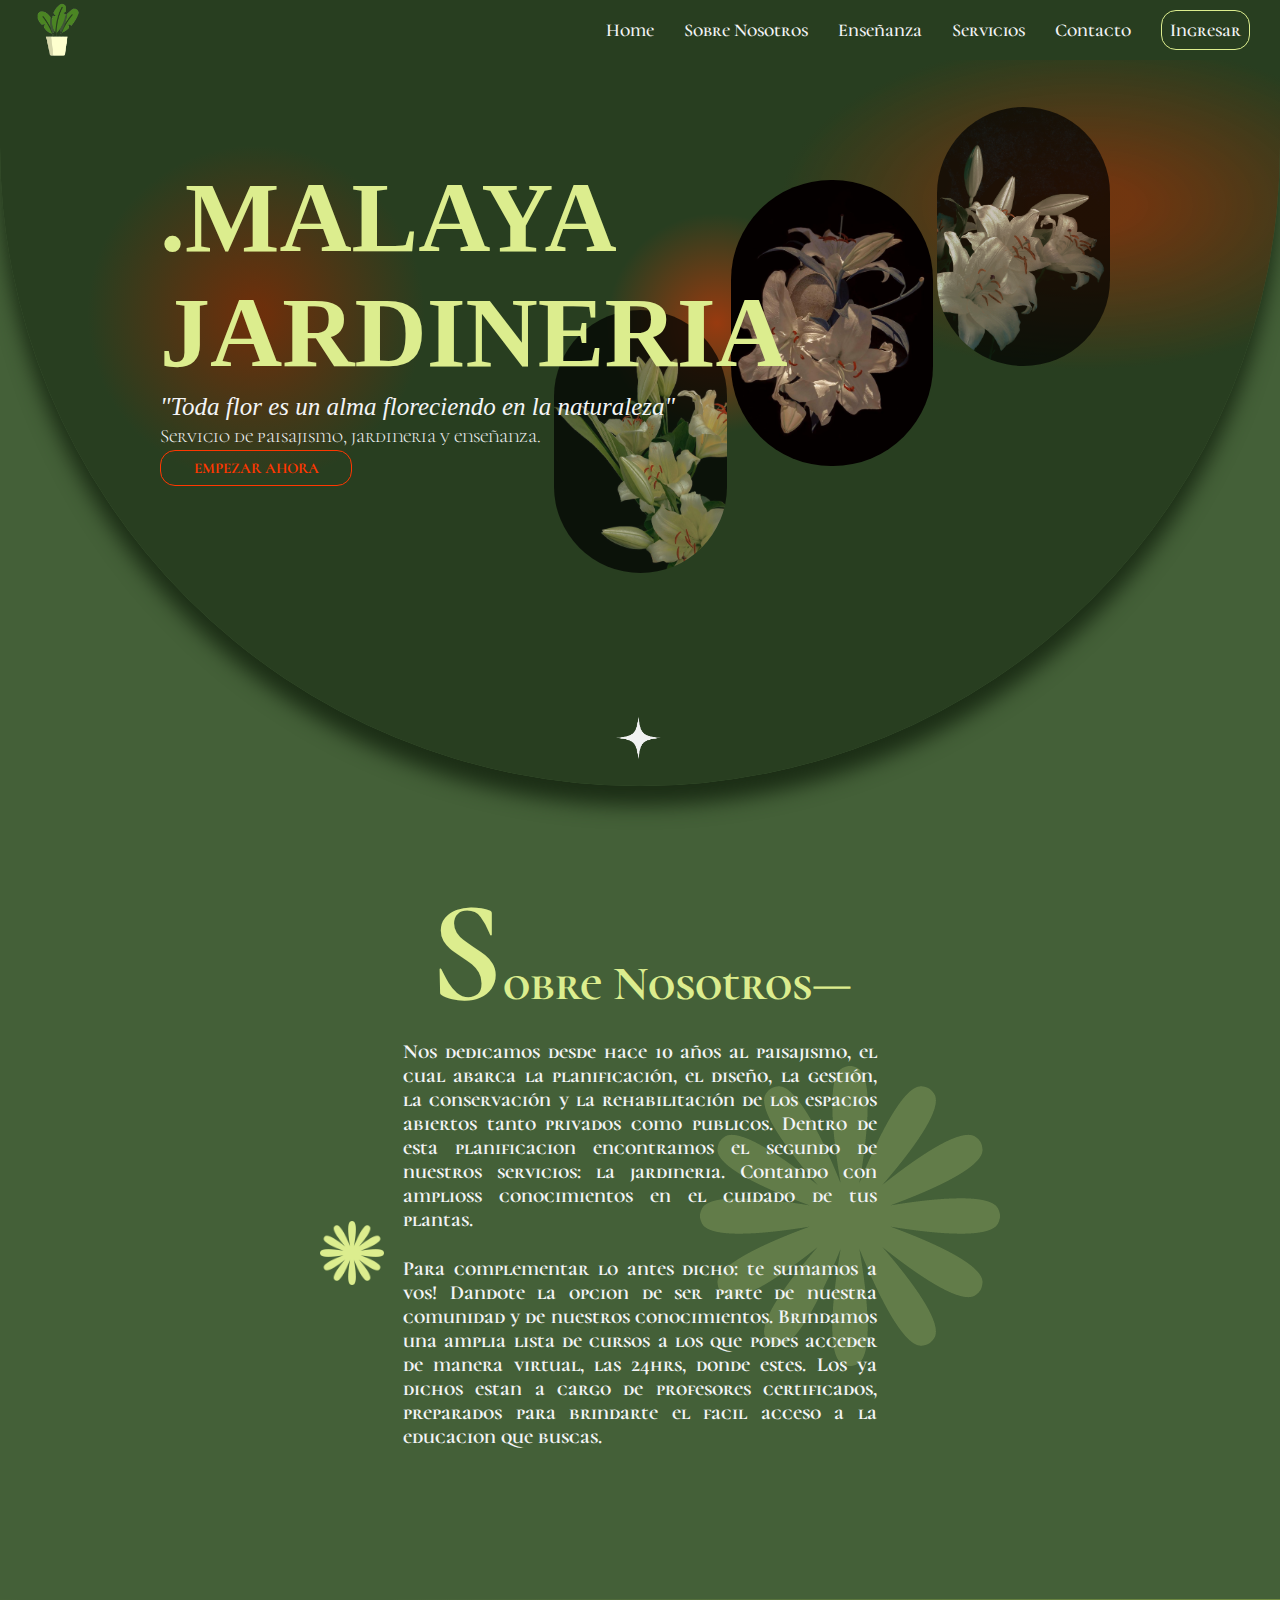
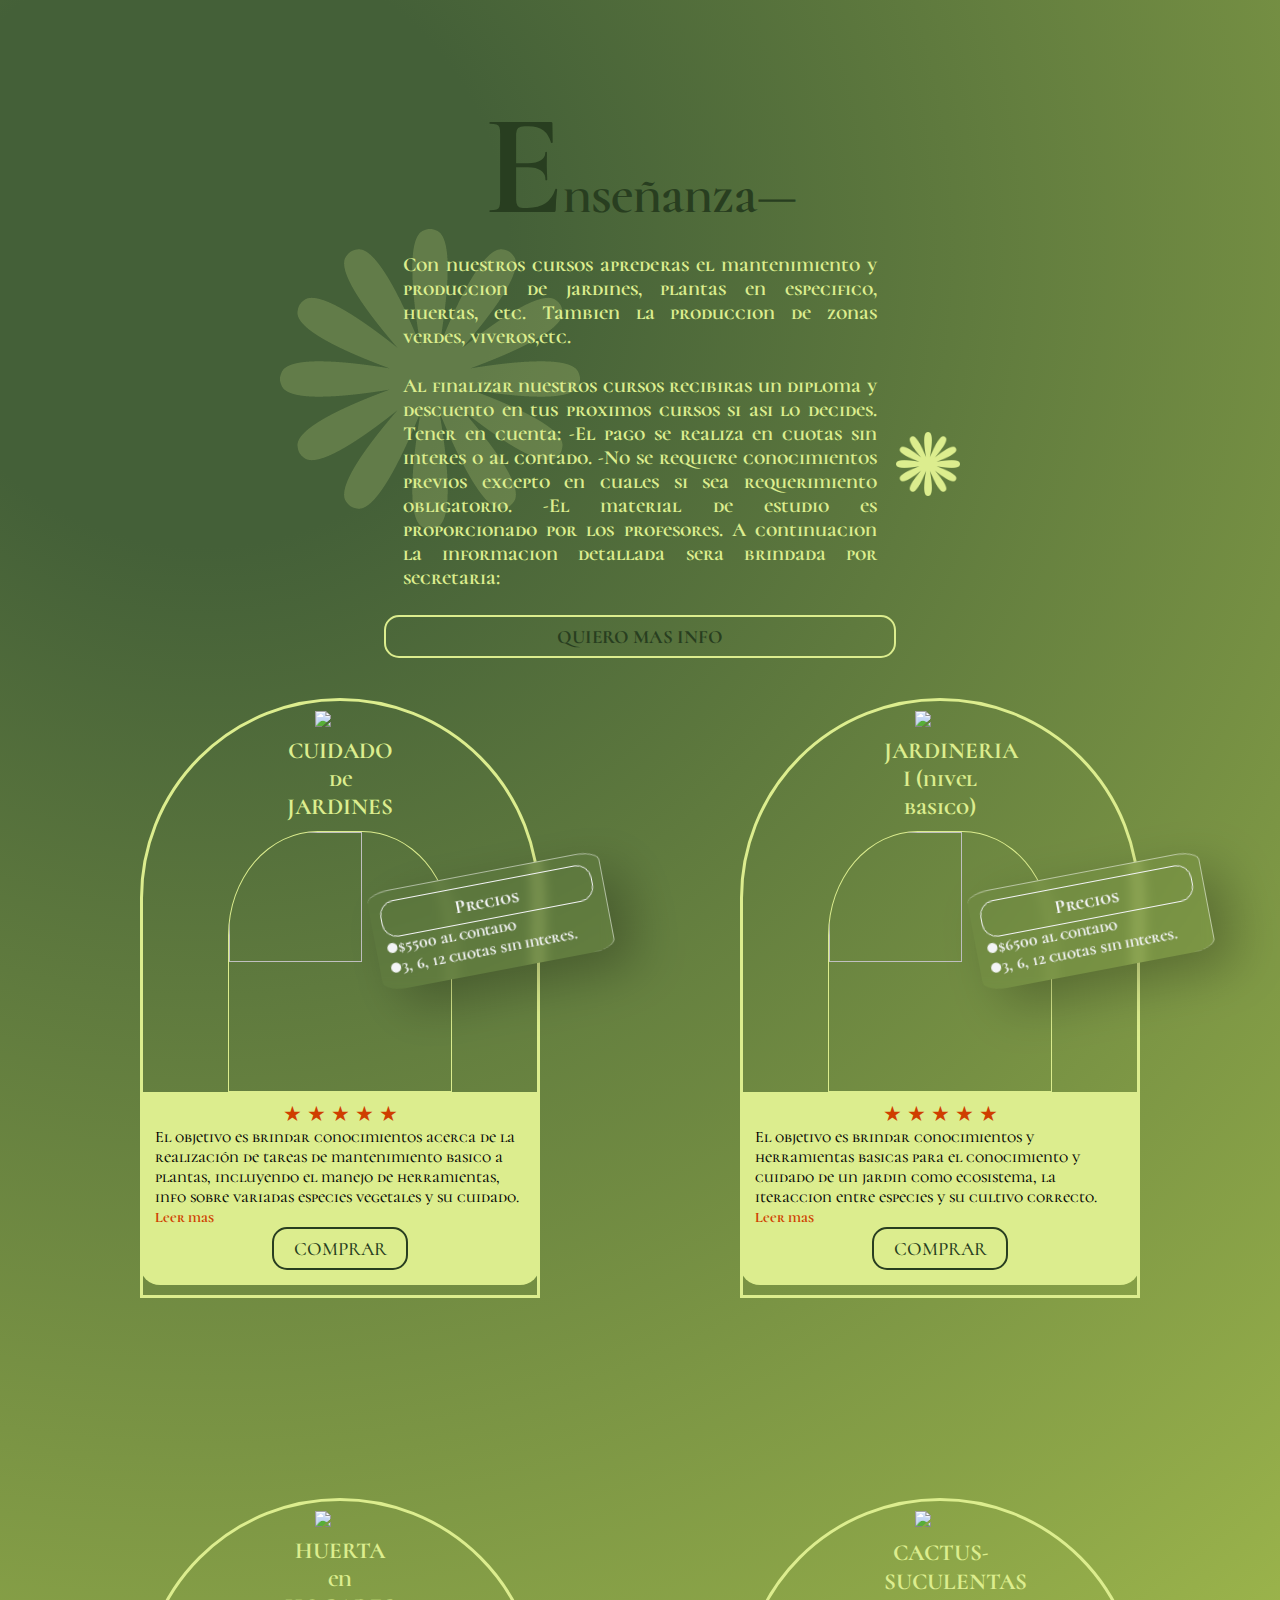
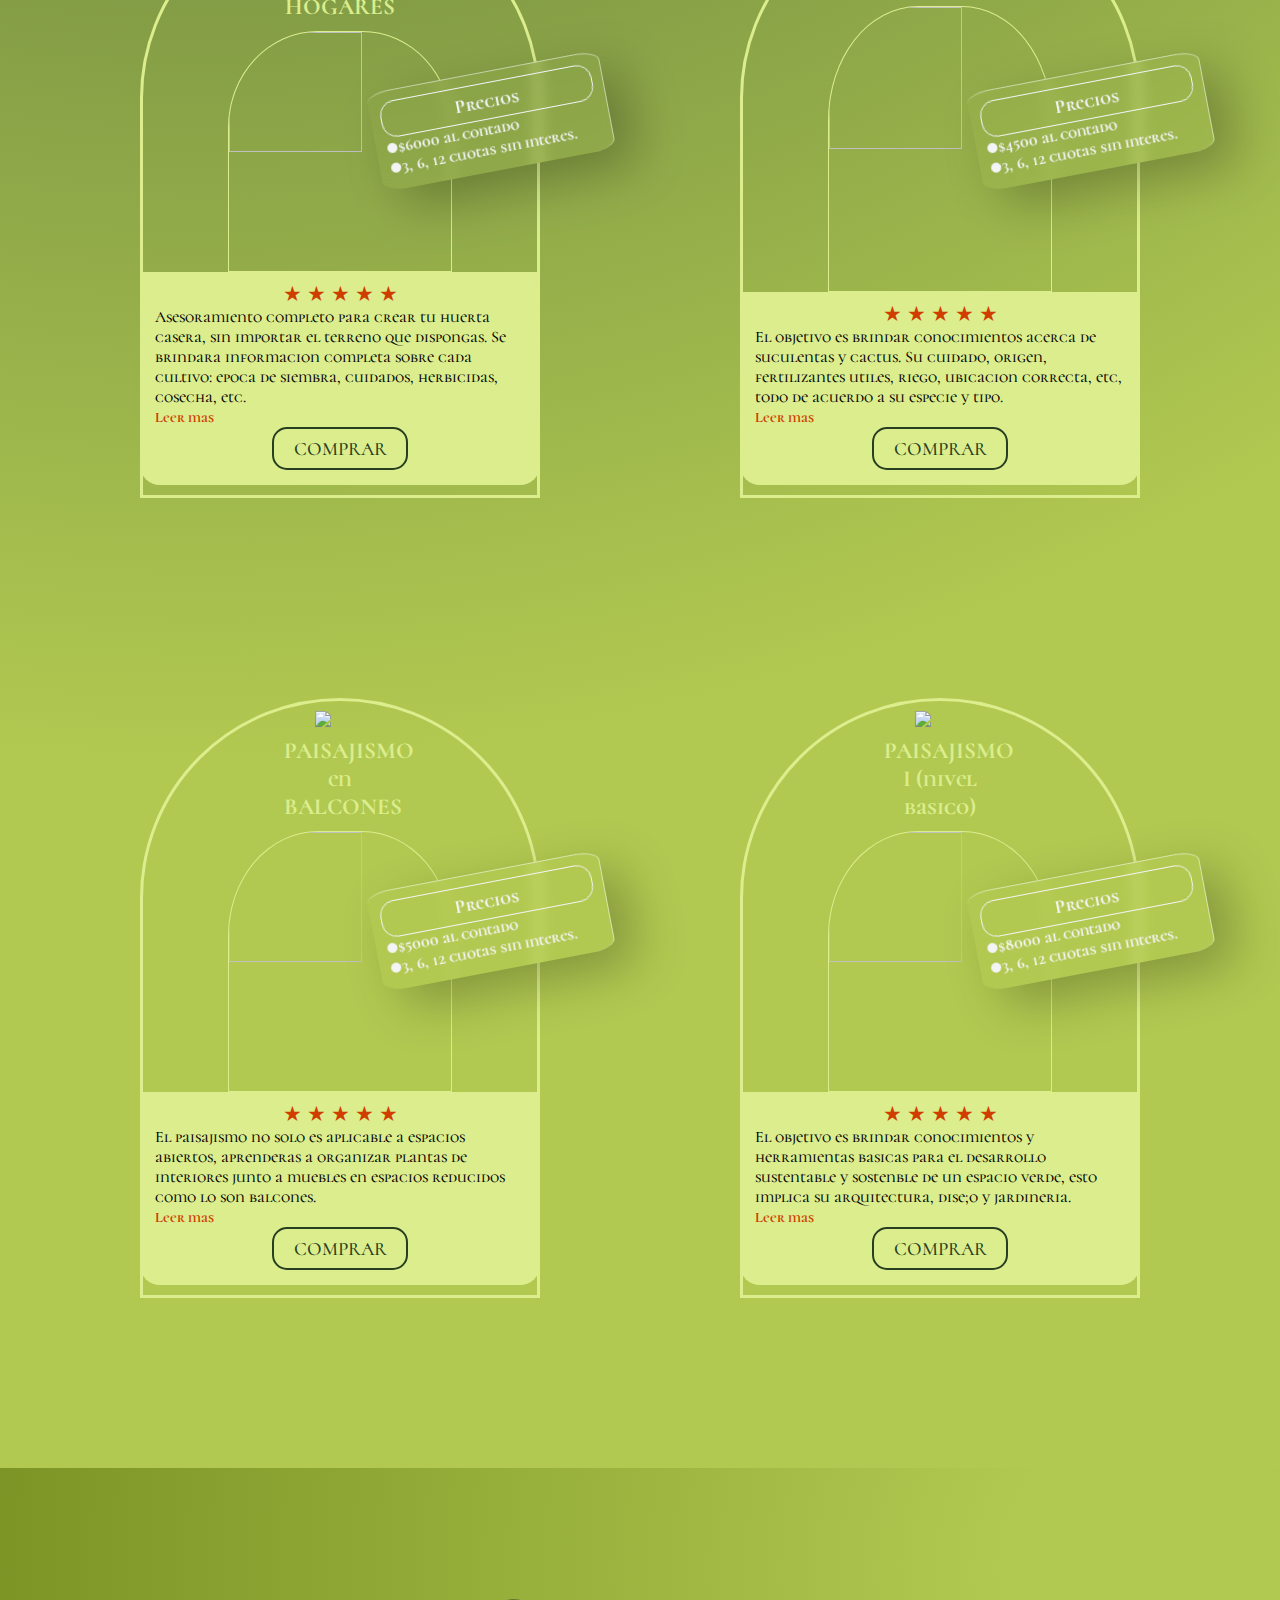
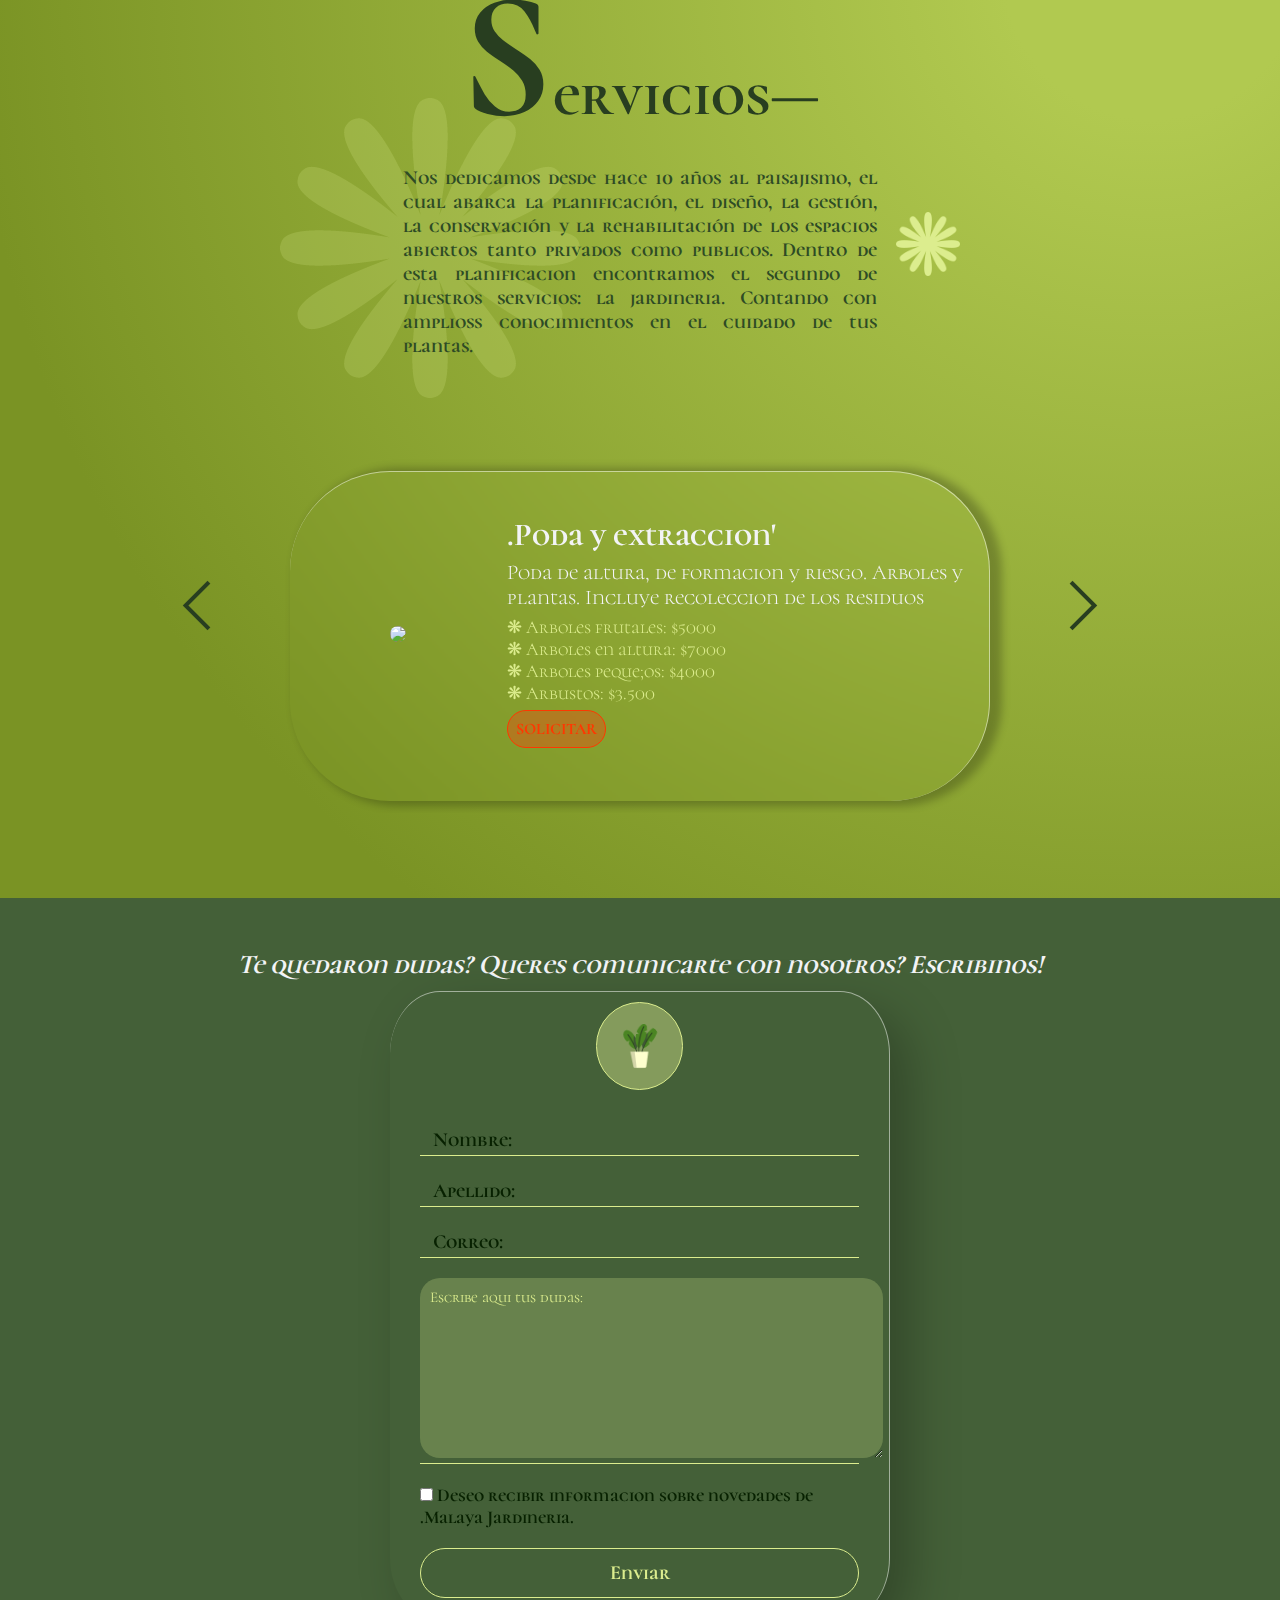
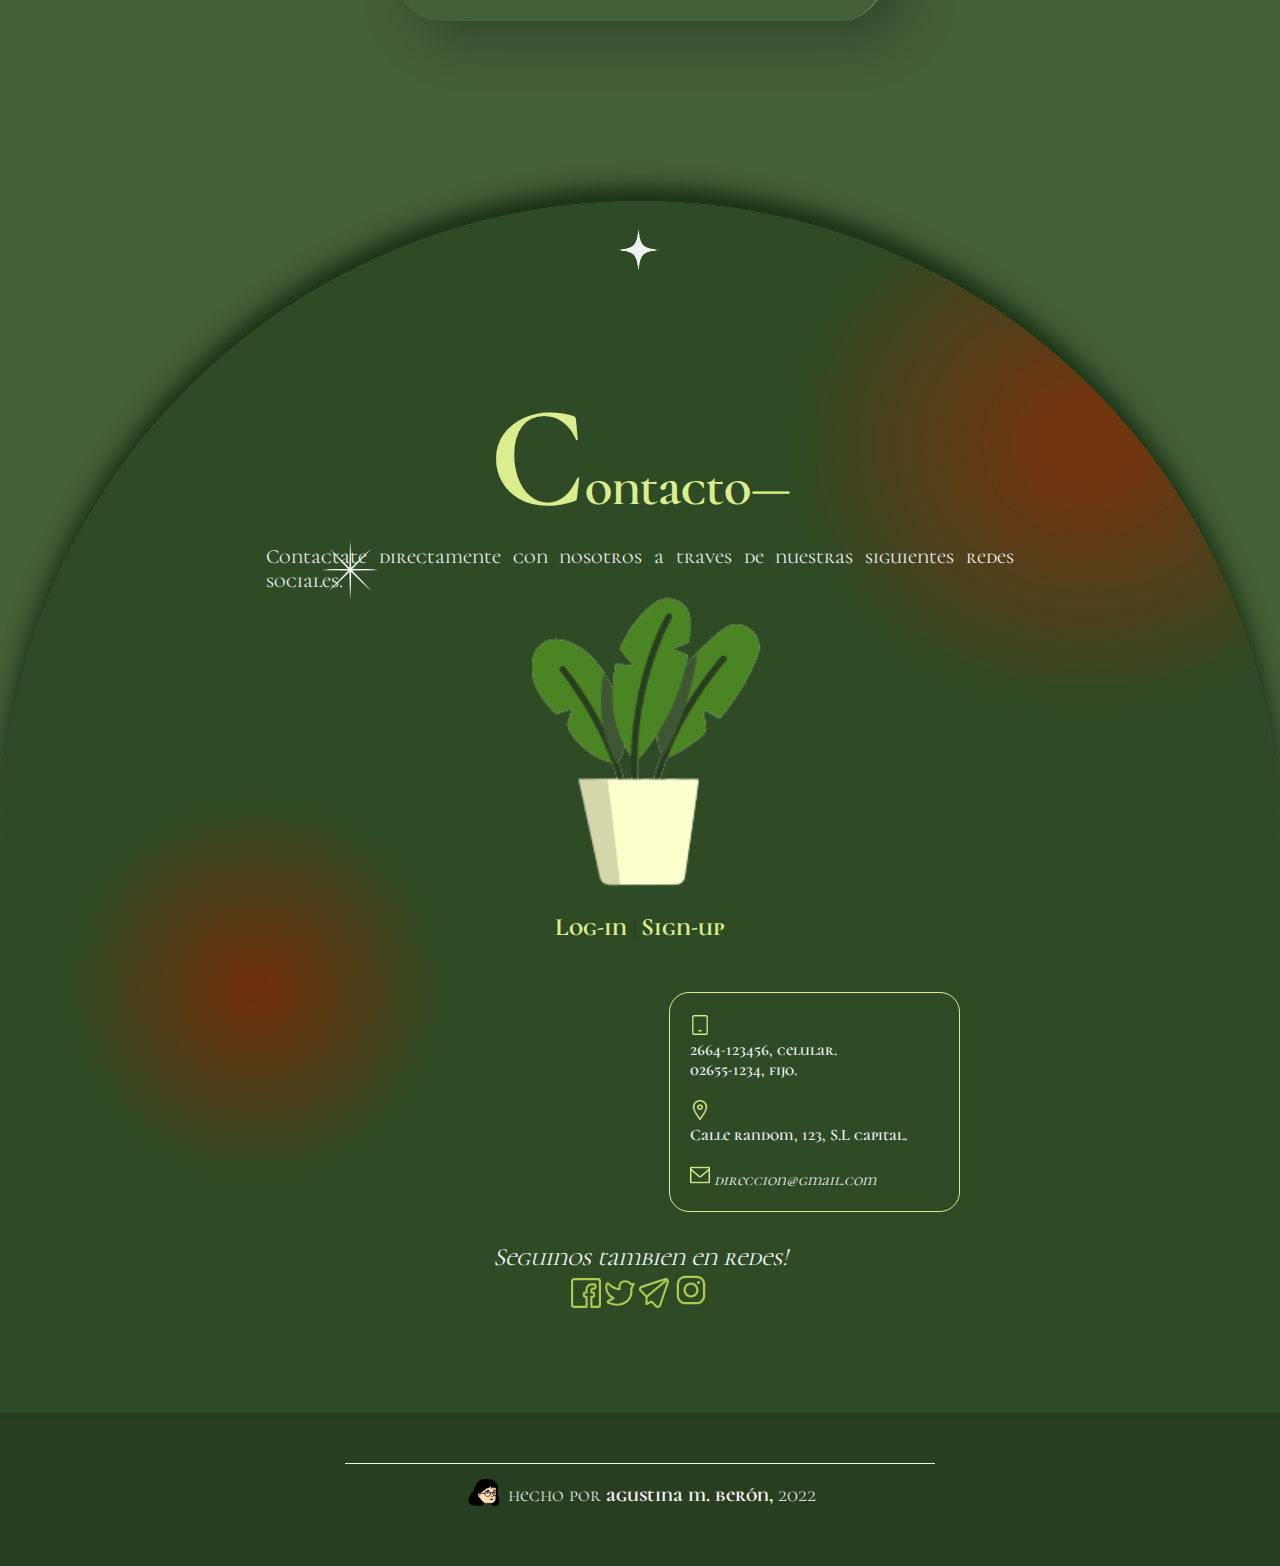
==== commit 39baf97e: "Ordenar codigo. Terminado" ====
--- a/index.html
+++ b/index.html
@@ -461,7 +461,8 @@
           </form>
         </div>
       </section>
-      <section id="contact">
+
+  <section id="contact">
         <img class="estrella-contact" src="assets/img/estrella.png.png"/>
         <img class="estrella-contact-2 animate__animated animate__flash" src="assets/img/estrella-fina.png.png" >
         <div class="contenedor-1">
@@ -498,33 +499,23 @@
          </div>
         </div>
          <div class="redes">
-
            <p>Seguinos tambien en redes!</p>
-
            <a href="#">
-            <svg xmlns="http://www.w3.org/2000/svg" viewBox="0 0 14 14" height="30" width="30"><path d="M.5,12.5V1.5a1,1,0,0,1,1-1h11a1,1,0,0,1,1,1v11a1,1,0,0,1-1,1h-3V8.76h.71a.61.61,0,0,0,.61-.61V7.38a.61.61,0,0,0-.61-.61H9.54V5.83c0-.84.38-.84.76-.84h.49a.55.55,0,0,0,.43-.18.58.58,0,0,0,.18-.43V3.64A.62.62,0,0,0,10.8,3L9.65,3A2.32,2.32,0,0,0,7.26,5.6V6.77H6.62A.61.61,0,0,0,6,7.38v.77a.61.61,0,0,0,.62.61h.64V13.5H1.5A1,1,0,0,1,.5,12.5Z" fill="none" stroke="#b1c950" stroke-linecap="round" stroke-linejoin="round"></path></svg>
+             <svg xmlns="http://www.w3.org/2000/svg" viewBox="0 0 14 14" height="30" width="30"><path d="M.5,12.5V1.5a1,1,0,0,1,1-1h11a1,1,0,0,1,1,1v11a1,1,0,0,1-1,1h-3V8.76h.71a.61.61,0,0,0,.61-.61V7.38a.61.61,0,0,0-.61-.61H9.54V5.83c0-.84.38-.84.76-.84h.49a.55.55,0,0,0,.43-.18.58.58,0,0,0,.18-.43V3.64A.62.62,0,0,0,10.8,3L9.65,3A2.32,2.32,0,0,0,7.26,5.6V6.77H6.62A.61.61,0,0,0,6,7.38v.77a.61.61,0,0,0,.62.61h.64V13.5H1.5A1,1,0,0,1,.5,12.5Z" fill="none" stroke="#b1c950" stroke-linecap="round" stroke-linejoin="round"></path></svg>
            </a>
-          <a href="#">
-            <svg xmlns="http://www.w3.org/2000/svg" viewBox="0 0 14 14" height="30" width="30"><path d="M4,9.4a6.77,6.77,0,0,1-2.41,1.21.5.5,0,0,0,0,.94C8.51,14.39,12.91,10,12.24,5.13l1.12-2.32h-1.3C10.44.82,6.14.92,6.85,5.16c0,0-2.3.41-5.24-2.48A.5.5,0,0,0,.76,3,5.52,5.52,0,0,0,4,9.4Z" fill="none" stroke="#b1c950" stroke-linecap="round" stroke-linejoin="round"></path></svg>
-          </a>
            <a href="#">
-            <svg viewBox="0 0 14 14" height="30" width="30" xmlns="http://www.w3.org/2000/svg"><path d="M5.818,10.992,8,13.171a1.124,1.124,0,0,0,1.861-.439L13.442,1.979A1.123,1.123,0,0,0,12.021.558L1.268,4.142A1.124,1.124,0,0,0,.829,6L3.57,8.744l-.093,3.465Z" fill="none" stroke="#b1c950" stroke-linecap="round" stroke-linejoin="round"></path><path d="M13.121 0.782L3.57 8.744" fill="none" stroke="#b1c950" stroke-linecap="round" stroke-linejoin="round"></path></svg> 
+             <svg xmlns="http://www.w3.org/2000/svg" viewBox="0 0 14 14" height="30" width="30"><path d="M4,9.4a6.77,6.77,0,0,1-2.41,1.21.5.5,0,0,0,0,.94C8.51,14.39,12.91,10,12.24,5.13l1.12-2.32h-1.3C10.44.82,6.14.92,6.85,5.16c0,0-2.3.41-5.24-2.48A.5.5,0,0,0,.76,3,5.52,5.52,0,0,0,4,9.4Z" fill="none" stroke="#b1c950" stroke-linecap="round" stroke-linejoin="round"></path></svg>
            </a>
-<a href="#">
-  <svg xmlns="http://www.w3.org/2000/svg" x="0px" y="0px"
-  width="36" height="36"
-  viewBox="0 0 172 172"
-  style=" fill:#000000;"><g fill="none" fill-rule="nonzero" stroke="none" stroke-width="1" stroke-linecap="butt" stroke-linejoin="miter" stroke-miterlimit="10" stroke-dasharray="" stroke-dashoffset="0" font-family="none" font-weight="none" font-size="none" text-anchor="none" style="mix-blend-mode: normal"><path d="M0,172v-172h172v172z" fill="none"></path><g fill="#b1c950"><path d="M59.125,17.91667c-22.69544,0 -41.20833,18.5129 -41.20833,41.20833v53.75c0,22.69238 18.51225,41.20833 41.20833,41.20833h53.75c22.69303,0 41.20833,-18.51531 41.20833,-41.20833v-53.75c0,-22.69608 -18.51595,-41.20833 -41.20833,-41.20833zM59.125,28.66667h53.75c16.88195,0 30.45833,13.57292 30.45833,30.45833v53.75c0,16.88131 -13.57703,30.45833 -30.45833,30.45833h-53.75c-16.88542,0 -30.45833,-13.57638 -30.45833,-30.45833v-53.75c0,-16.88606 13.57227,-30.45833 30.45833,-30.45833zM121.83333,43c-3.95958,0 -7.16667,3.20708 -7.16667,7.16667c0,3.95958 3.20708,7.16667 7.16667,7.16667c3.95958,0 7.16667,-3.20708 7.16667,-7.16667c0,-3.95958 -3.20708,-7.16667 -7.16667,-7.16667zM86,50.16667c-19.72561,0 -35.83333,16.10772 -35.83333,35.83333c0,19.72561 16.10772,35.83333 35.83333,35.83333c19.72561,0 35.83333,-16.10772 35.83333,-35.83333c0,-19.72561 -16.10772,-35.83333 -35.83333,-35.83333zM86,60.91667c13.91472,0 25.08333,11.16861 25.08333,25.08333c0,13.91472 -11.16861,25.08333 -25.08333,25.08333c-13.91472,0 -25.08333,-11.16861 -25.08333,-25.08333c0,-13.91472 11.16861,-25.08333 25.08333,-25.08333z"></path></g></g></svg>
-  </a>
+           <a href="#">
+             <svg viewBox="0 0 14 14" height="30" width="30" xmlns="http://www.w3.org/2000/svg"><path d="M5.818,10.992,8,13.171a1.124,1.124,0,0,0,1.861-.439L13.442,1.979A1.123,1.123,0,0,0,12.021.558L1.268,4.142A1.124,1.124,0,0,0,.829,6L3.57,8.744l-.093,3.465Z" fill="none" stroke="#b1c950" stroke-linecap="round" stroke-linejoin="round"></path><path d="M13.121 0.782L3.57 8.744" fill="none" stroke="#b1c950" stroke-linecap="round" stroke-linejoin="round"></path></svg> 
+           </a>
+           <a href="#">
+             <svg xmlns="http://www.w3.org/2000/svg" x="0px" y="0px" width="36" height="36" viewBox="0 0 172 172"  style=" fill:#000000;"><g fill="none" fill-rule="nonzero" stroke="none" stroke-width="1" stroke-linecap="butt" stroke-linejoin="miter" stroke-miterlimit="10" stroke-dasharray="" stroke-dashoffset="0" font-family="none" font-weight="none" font-size="none" text-anchor="none" style="mix-blend-mode: normal"><path d="M0,172v-172h172v172z" fill="none"></path><g fill="#b1c950"><path d="M59.125,17.91667c-22.69544,0 -41.20833,18.5129 -41.20833,41.20833v53.75c0,22.69238 18.51225,41.20833 41.20833,41.20833h53.75c22.69303,0 41.20833,-18.51531 41.20833,-41.20833v-53.75c0,-22.69608 -18.51595,-41.20833 -41.20833,-41.20833zM59.125,28.66667h53.75c16.88195,0 30.45833,13.57292 30.45833,30.45833v53.75c0,16.88131 -13.57703,30.45833 -30.45833,30.45833h-53.75c-16.88542,0 -30.45833,-13.57638 -30.45833,-30.45833v-53.75c0,-16.88606 13.57227,-30.45833 30.45833,-30.45833zM121.83333,43c-3.95958,0 -7.16667,3.20708 -7.16667,7.16667c0,3.95958 3.20708,7.16667 7.16667,7.16667c3.95958,0 7.16667,-3.20708 7.16667,-7.16667c0,-3.95958 -3.20708,-7.16667 -7.16667,-7.16667zM86,50.16667c-19.72561,0 -35.83333,16.10772 -35.83333,35.83333c0,19.72561 16.10772,35.83333 35.83333,35.83333c19.72561,0 35.83333,-16.10772 35.83333,-35.83333c0,-19.72561 -16.10772,-35.83333 -35.83333,-35.83333zM86,60.91667c13.91472,0 25.08333,11.16861 25.08333,25.08333c0,13.91472 -11.16861,25.08333 -25.08333,25.08333c-13.91472,0 -25.08333,-11.16861 -25.08333,-25.08333c0,-13.91472 11.16861,-25.08333 25.08333,-25.08333z"></path></g></g></svg>
+           </a>
         </div>
     </div>
-
-    </section>
-
+  </section>
 </main>
-
-
-    
 
 
 <footer>
@@ -535,12 +526,10 @@
     <div class="footer-text">
       <p>hecho por
         <b>agustina m. berón,</b>
-        2022</p>
+        2022
+      </p>
     </div>
-
     </div>
-   
-  
 </footer>
   </body>
 </html>
--- a/assets/styles.css
+++ b/assets/styles.css
@@ -15,7 +15,6 @@
   --background-contact: #2e4b25;
   --background-footer: rgb(40, 62, 32);
   --title: rgb(255, 55, 0);
-  --btn-buy:/*degrade*/ ;
   --sign-up: radial-gradient(
       circle at 32% 25%,
       rgba(123, 44, 7, 0.816) 1%,
@@ -211,17 +210,16 @@
 .presentacion h1 {
   color: var(--text-green);
   font-size: 100px;
- 
+
   font-weight: 800;
   font-family: "Cormorant", serif;
-
 }
 
 .frase-2 {
   width: 150%;
   font-size: 19px;
   font-weight: 200;
-  text-align:start;
+  text-align: start;
   animation: bajar 1s normal;
   transform: translateY(-10);
 }
@@ -704,7 +702,7 @@
 }
 
 /*NOTA IMPORTANTE: el slider fue construido siguiendo un 
-tutorial de yt y sin recursos de JS. como fue pedido.*/
+tutorial de yt y sin recursos de JS. Como fue pedido.*/
 
 .slider-contenedor {
   background: transparent;
@@ -864,8 +862,8 @@
   color: var(--background-header);
 }
 
-.contenedor-img-service{
-width: 45%;
+.contenedor-img-service {
+  width: 45%;
 }
 
 .img-service {
@@ -1247,7 +1245,7 @@
   align-items: center;
   justify-content: center;
   margin-top: 49px;
-  height: 100%;
+  height: 1000px;
 }
 
 .formulario-login {
@@ -1256,11 +1254,41 @@
   border-top: 1px solid rgba(255, 255, 255, 0.5);
   border-right: 1px solid rgba(255, 255, 255, 0.5);
   box-shadow: 20px 20px 50px rgba(0, 0, 0, 0.25);
-  margin: 94px;
+  margin: 0px 0px 200px 0px;
   width: 500px;
   height: 420px;
   padding: 10px 30px;
   border-radius: 10%;
+  animation: bajar 2s;
+  transform: translateY(-1000);
+  animation-timing-function: cubic-bezier(0.46, 0.02, 0.64, 0.98);
+}
+
+@keyframes bajar {
+  0% {
+    transform: translateY(-1000px);
+  }
+
+  100% {
+    transform: translateY(0px);
+  }
+}
+
+.logo-link img {
+  width: 30%;
+  margin-top: 40px;
+  animation: bajar 2s normal;
+  transform: translateY(-1000);
+}
+
+@keyframes bajar {
+  from {
+    transform: translateY(-1000px);
+  }
+
+  to {
+    transform: translateY(0px);
+  }
 }
 
 .formulario-login form {
--- a/assets/mediaqueries.css
+++ b/assets/mediaqueries.css
@@ -1,7 +1,7 @@
-/*tablet*/
+
 /*tablets*/
 @import "animate.css";
-@media (max-width: 992px)  {
+@media (max-width: 992px) {
   .navbar-list {
     position: absolute;
     top: 100%;
@@ -47,10 +47,7 @@
 
   .presentacion {
     width: 30%;
-
-  }
-
-
+  }
 
   .estrella-dos-presentacion {
     display: none;
@@ -77,11 +74,11 @@
     position: relative;
   }
 
-  .flor-1era{
+  .flor-1era {
     width: 30%;
   }
 
-  .flor-3era{
+  .flor-3era {
     width: 30%;
   }
 
@@ -99,7 +96,7 @@
     top: 200px;
   }
 
-  .about-us-texto{
+  .about-us-texto {
     font-size: 25px;
   }
 
@@ -110,7 +107,7 @@
   }
 
   .flor-about {
-    left: 18%;
+    left: 14%;
   }
 
   .teach-texto {
@@ -123,10 +120,10 @@
   }
 
   .flor-teach {
-    right: 17%;
-  }
-
-  .service-texto{
+    right: 14%;
+  }
+
+  .service-texto {
     font-size: 25px;
   }
 
@@ -135,13 +132,12 @@
   }
 
   .flor-service {
-    right: 17%;
-  }
-
-  .service-container{
-    width:75%;
-  }
-
+    right: 14%;
+  }
+
+  .service-container {
+    width: 75%;
+  }
 
   .img-service {
     width: 62%;
@@ -153,81 +149,88 @@
   }
 
   .img-service3 {
-    width: 62%;}
-
-    .img-service4 {
-      width: 62%;
-      height: 127px;}
+    width: 62%;
+  }
+
+  .img-service4 {
+    width: 62%;
+    height: 127px;
+  }
 
   .service-info h3 {
-    font-size: 38px;}
-
-    .service-info .text {
-      font-size: 23px;}
-
-      .service-info p {
-        font-size: 20px;}
-
-.formulario{
-  width: 90%;
-  height: 90%;
-}
-
-.formulario img {
-  width: 10%;
-left:45%;
-right: 45%;
-}
-
-.campo input{
-  font-size: 40px;
-}
-
-.campo label{
-  font-size: 35px
-}
-
-.campo input:focus ~ label {
-
-  font-size: 40px}
-
-
-  .btn-form{
-    font-size: 30px
+    font-size: 38px;
+  }
+
+  .service-info .text {
+    font-size: 23px;
+  }
+
+  .service-info p {
+    font-size: 20px;
+  }
+
+  .formulario {
+    width: 90%;
+    height: 90%;
+  }
+
+  .formulario img {
+    width: 10%;
+    left: 45%;
+    right: 45%;
+  }
+
+  .campo input {
+    font-size: 40px;
+  }
+
+  .campo label {
+    font-size: 35px;
+  }
+
+  .campo input:focus ~ label {
+    font-size: 40px;
+  }
+
+  .btn-form {
+    font-size: 30px;
   }
   .checkbox {
-    font-size: 150%;}
-
-    textarea::placeholder {
-      font-size: 25px;}
-  
-  .contenedor-1{
+    font-size: 150%;
+  }
+
+  textarea::placeholder {
+    font-size: 25px;
+  }
+
+  .contenedor-1 {
     width: 60%;
   }
-  
-  .contenedor-2{
-    display:flex;
+
+  .contenedor-2 {
+    display: flex;
     flex-direction: column;
     width: 80%;
   }
-  
-  .ubi-canales{
+
+  .ubi-canales {
     display: flex;
     flex-direction: column;
     align-items: center;
     justify-content: center;
   }
-  
-  iframe{
+
+  iframe {
     width: 80%;
   }
 
   .links .links-a {
-    font-size: 45px;}
+    font-size: 45px;
+  }
 
   .imagenes {
     height: 90%;
-    padding:20px 30px;
+    padding: 20px 30px;
   }
 
   .imagenes .img-mail {
@@ -238,107 +241,158 @@
     font-size: 25px;
   }
 
+  /*****/
+
+  .formulario-login {
+    width: 600px;
+    height: 480px;
+    padding: 30px 30px;
+  }
+
+  .formulario-login form {
+    padding: 30px 0px;
+  }
+
+  .formulario-login h1 {
+    font-size: 42px;
+  }
+
+  .google-box {
+    gap: 15px;
+    width: 85%;
+    height: 58px;
+  }
+
+  .google-a {
+    font-size: 25px;
+  }
+
+  .google-box img {
+    width: 9%;
+  }
+
+  .signup-preg {
+    font-size: 23px;
+  }
+
+  .signup-preg a {
+    font-size: 26px;
+  }
+
+  .logo-link img {
+    width: 35%;
+    margin-top: 40px;
+  }
+  .home-login {
+    display: none;
+  }
 }
-
 
 /******************************/
 /*celulares*/
 
 @media (max-width: 576px) {
-
-#presentation{
-}
-
-  .presentacion{
-    display:flex;
+  .presentacion {
+    display: flex;
     flex-direction: column;
     align-items: center;
     justify-content: center;
-    gap:10px;
-    
-  }
-  
-  .presentacion h1{
+    gap: 10px;
+  }
+
+  .presentacion h1 {
     text-align: center;
-   font-size: 110px;
-  }
-  
-  .frase{
+    font-size: 110px;
+  }
+
+  .frase {
     width: 200%;
     font-size: 35px;
     text-align: center;
   }
-  
-  .frase-2{
-  text-align: center;
-  font-size:30px ;
-  }
-
-  .empezar{
-    font-size: 25px;
-  }
-  
-  .imgs-presentacion{
-      display:none;
-    }
-  
-    .about-us-texto{
-      font-size: 30px;
-    }
-
-    #about-us h2{
-      font-size: 500%;
-
-    }
-
-    .about-us-texto p {
-      width: 80%;
+
+  .frase-2 {
+    text-align: center;
+    font-size: 30px;
+  }
+
+  .empezar {
+    font-size: 25px;
+  }
+
+  .imgs-presentacion {
+    display: none;
+  }
+
+  .about-us-texto {
+    font-size: 30px;
+  }
+
+  #about-us h2 {
+    font-size: 500%;
+  }
+
+  .about-us-texto p {
+    width: 80%;
+  }
+
+  .flor-about {
+    left: 90%;
+    bottom: 0.1%;
   }
 
   .teach-texto,
-  .btn-compra{
-    font-size: 30px ;
-  }
-
-  #teach{
+  .btn-compra {
+    font-size: 30px;
+  }
+
+  #teach {
     padding: 80px 0px 190px 0px;
   }
 
-  #teach h2{
+  #teach h2 {
     font-size: 550%;
   }
-  
+
+  .flor-teach {
+    right: 20%;
+    top: 90%;
+  }
+
   .teach-texto p,
   .btn-compra {
-    width: 80%;}
-
-#cursos{
-  gap:250px;
-}
-
-.contenedor-curso{
-  width: 500px;
-  height: 700px;
-}
-
-.contenedor-curso h3{
-  font-size: 32px;
-}
-
-.precio-box{
-  top: 200px;
-  left: 260px;
-  height: 150px;
-}
-
-.precio-box .titulo {
-  font-size: 30px;}
+    width: 80%;
+  }
+
+  #cursos {
+    gap: 250px;
+  }
+
+  .contenedor-curso {
+    width: 500px;
+    height: 700px;
+  }
+
+  .contenedor-curso h3 {
+    font-size: 32px;
+  }
+
+  .precio-box {
+    top: 200px;
+    left: 260px;
+    height: 150px;
+  }
+
+  .precio-box .titulo {
+    font-size: 30px;
+  }
 
   .precio-box p {
     font-size: 23px;
   }
 
-  .info-texto,.leer-mas{
+  .info-texto,
+  .leer-mas {
     font-size: 25px;
     padding: 5px 0px 10px 0px;
   }
@@ -347,30 +401,34 @@
     font-size: 25px;
   }
 
-    .service-texto{
-      font-size: 30px 
-    }
-  
-    .service-texto p{
-      width: 80%;
-    }
-  
-  .service-container{
-    width:77%;
-  }
-  
-  .service-info h3{
-    font-size: 30px;
-  }
-  
-  .service-info .text{
-    font-size:16px;
-  }
-  
-  .service-info p{
+  .service-texto {
+    font-size: 30px;
+  }
+
+  .service-texto p {
+    width: 80%;
+  }
+
+  .flor-service {
+    right: 20%;
+    top: 20%;
+  }
+
+  .service-container {
+    width: 77%;
+  }
+
+  .service-info h3 {
+    font-size: 30px;
+  }
+
+  .service-info .text {
+    font-size: 16px;
+  }
+
+  .service-info p {
     font-size: 14px;
   }
-
 
   .img-service {
     width: 65%;
@@ -382,50 +440,104 @@
   }
 
   .img-service3 {
-    width: 65%;}
-
-.img-service4 {
-  width: 65%;
-  height: 130px;}
+    width: 65%;
+  }
+
+  .img-service4 {
+    width: 65%;
+    height: 130px;
+  }
 
   .service-info h3 {
-    font-size: 38px;}
-
-    .service-info .text {
-      font-size: 24px;}
-
-      .service-info p {
-        font-size: 20px;}
-
-
-  .contact-texto-img h2{
+    font-size: 38px;
+  }
+
+  .service-info .text {
+    font-size: 24px;
+  }
+
+  .service-info p {
+    font-size: 20px;
+  }
+
+  .campo input {
+    font-size: 30px;
+  }
+
+  .campo label {
+    font-size: 27px;
+  }
+
+  .campo input:focus ~ label {
+    font-size: 30px;
+  }
+
+  .btn-form {
+    font-size: 27px;
+  }
+  .checkbox {
+    font-size: 150%;
+  }
+
+  textarea::placeholder {
+    font-size: 25px;
+  }
+
+  .contact-texto-img h2 {
     font-size: 500%;
-  } 
-
-  .contact-texto-img p{
-    font-size: 30px
-  }
-  
-  .contenedor-1{
-    width: 80%;
-  }
-  
-  .contenedor-2{
-    display:flex;
+  }
+
+  .contact-texto-img p {
+    font-size: 30px;
+  }
+
+  .estrella-contact-2 {
+    top: 38%;
+    left: 20%;
+  }
+
+  .contenedor-1 {
+    width: 80%;
+  }
+
+  .contenedor-2 {
+    display: flex;
     flex-direction: column;
     width: 80%;
   }
-  
-  .ubi-canales{
+
+  .ubi-canales {
     display: flex;
     flex-direction: column;
     align-items: center;
     justify-content: center;
   }
-  
-  iframe{
-    width: 80%;
-  }
-  
-  
-  }+
+  iframe {
+    width: 80%;
+  }
+
+  /***********/
+  .formulario-login {
+    width: 400px;
+    height: 460px;
+    padding: 30px 30px;
+  }
+
+  .home-login {
+    display: none;
+  }
+
+  .home-sigup {
+    display: none;
+  }
+
+  .google-box {
+    width: 95%;
+    height: 50px;
+  }
+
+  .signup-preg {
+    font-size: 18px;
+  }
+}
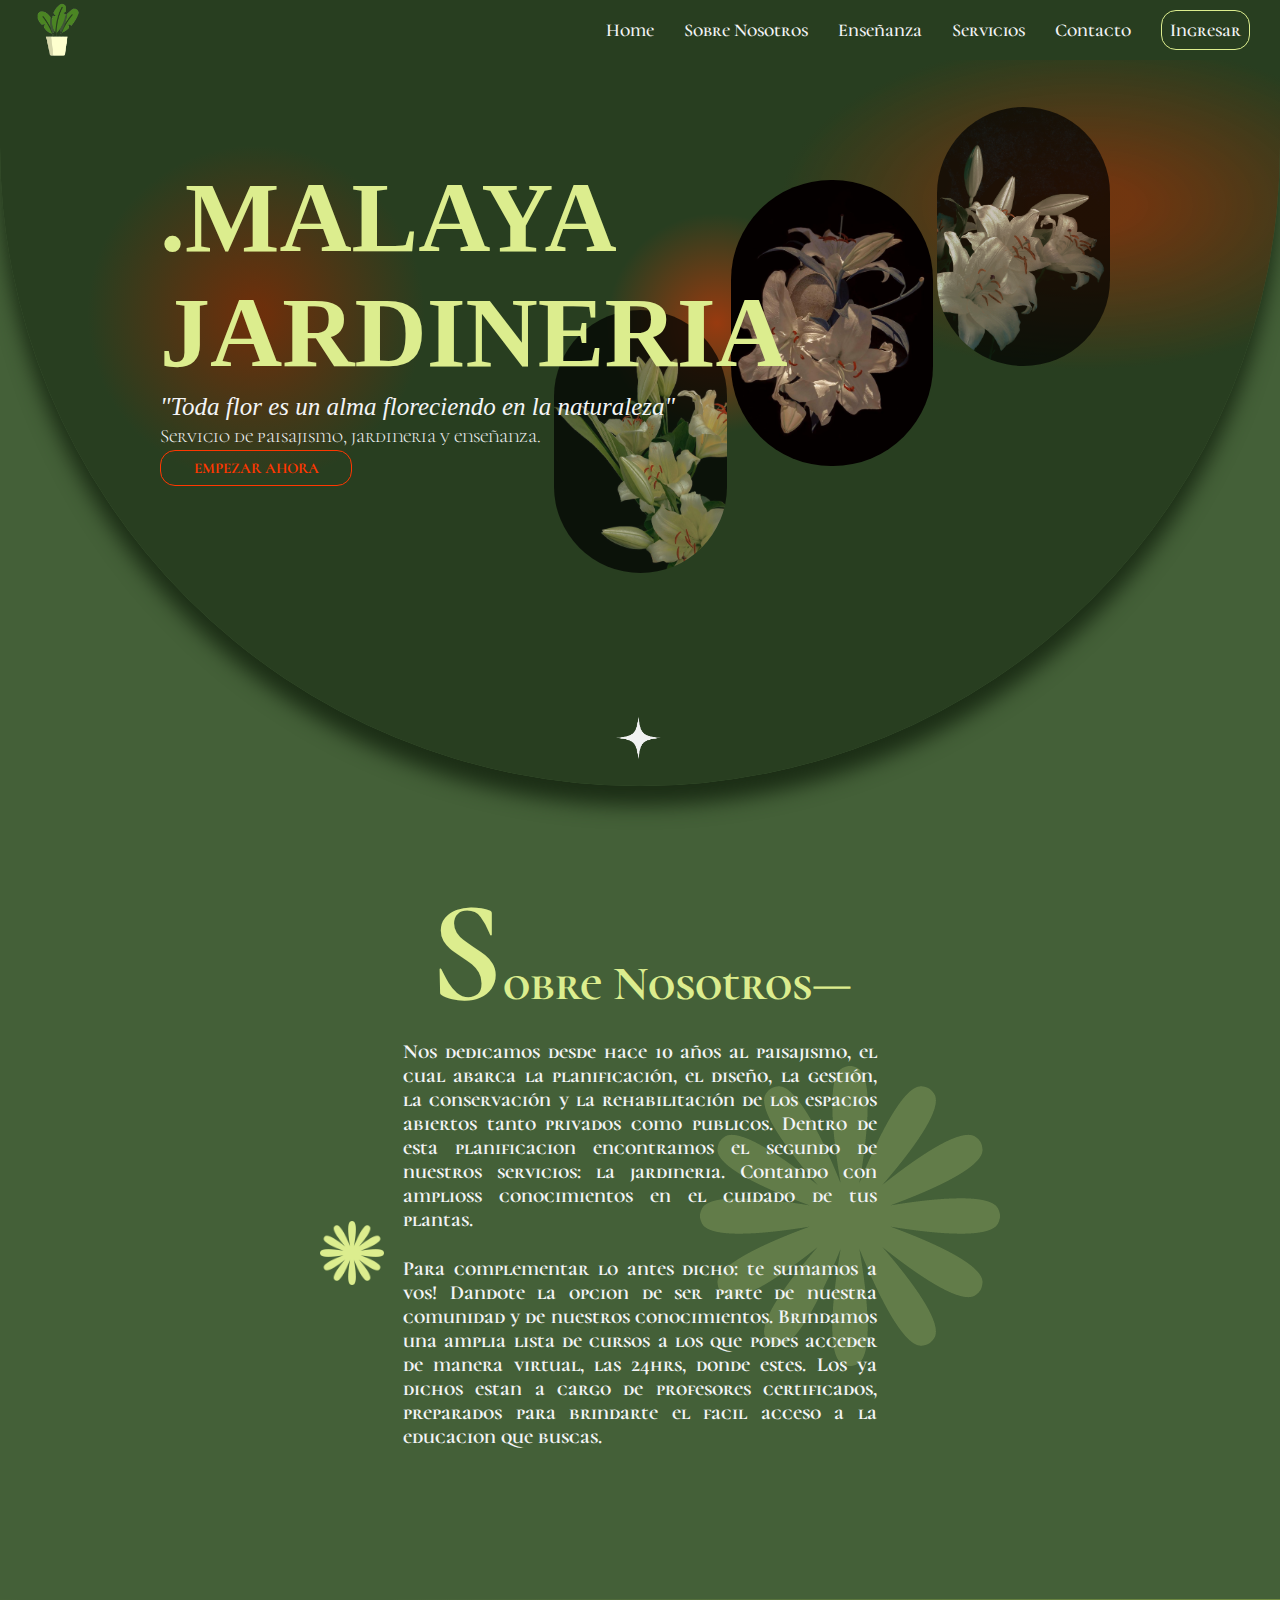
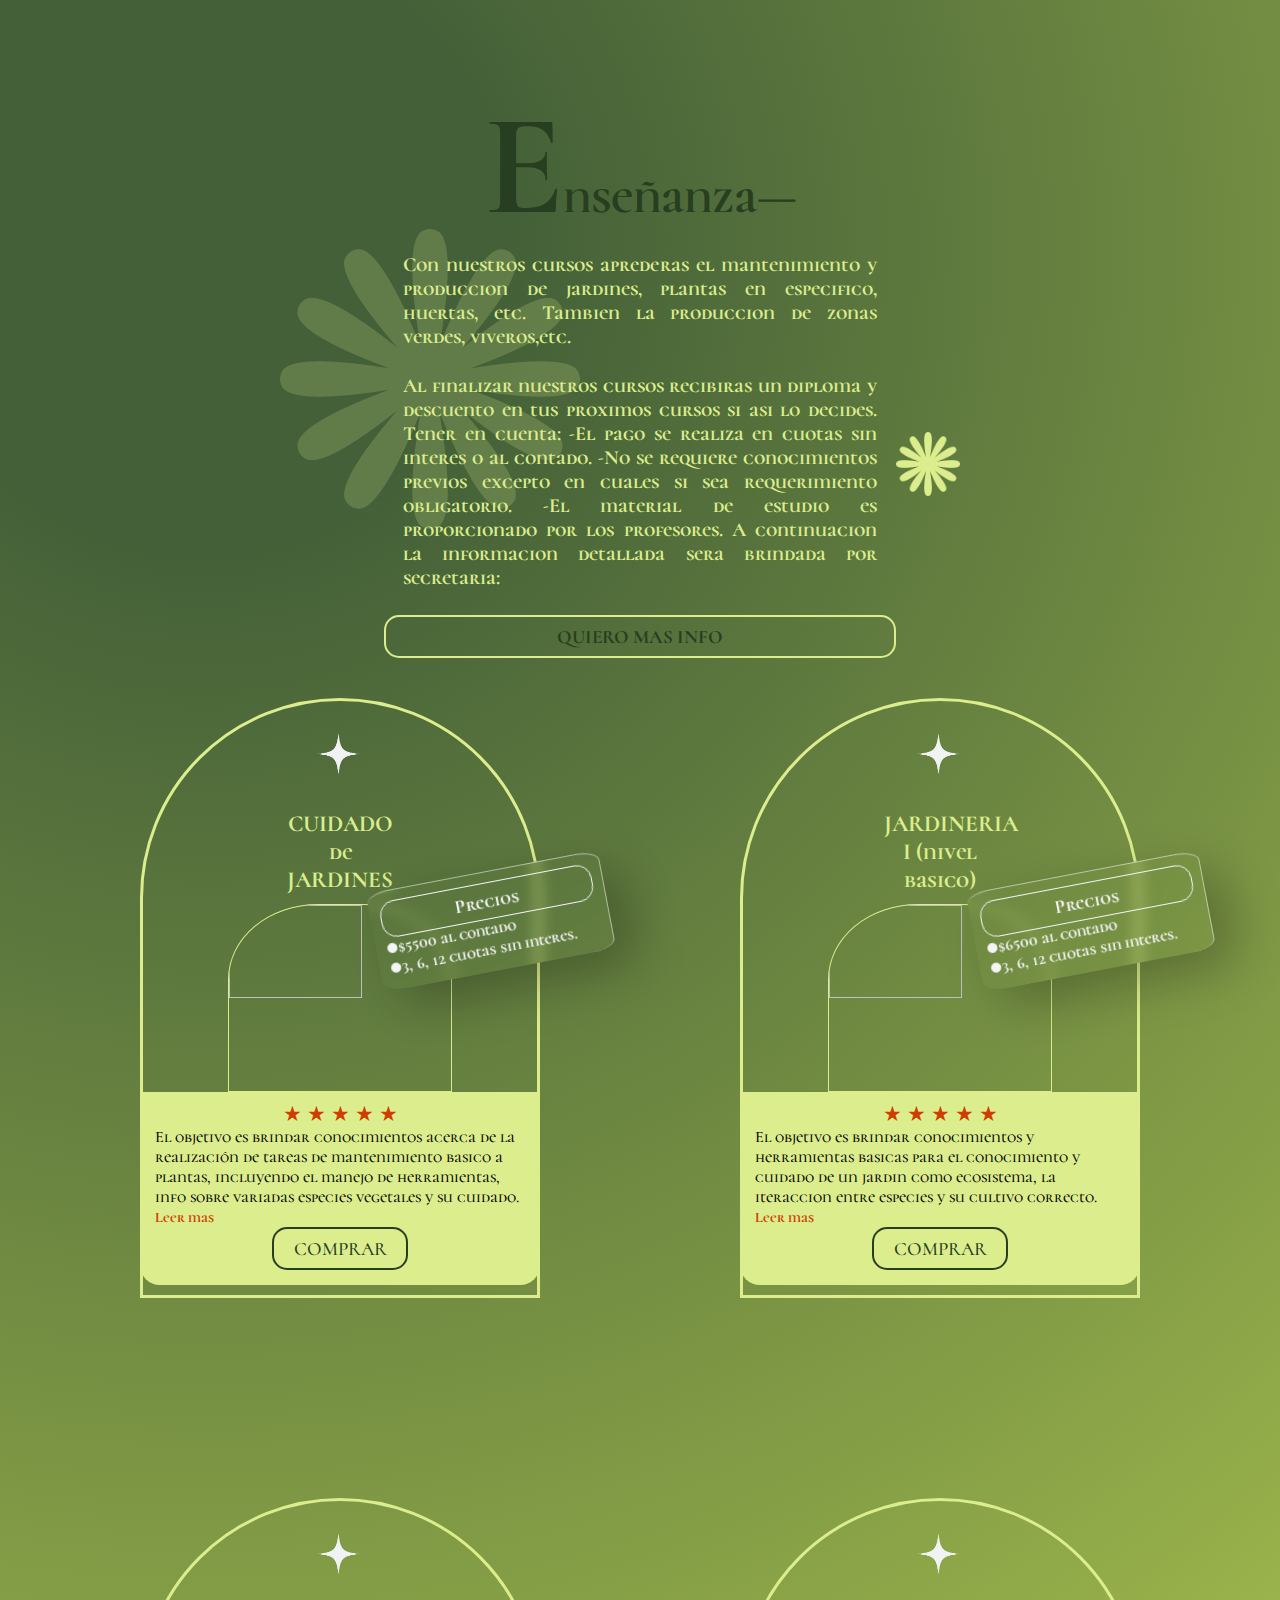
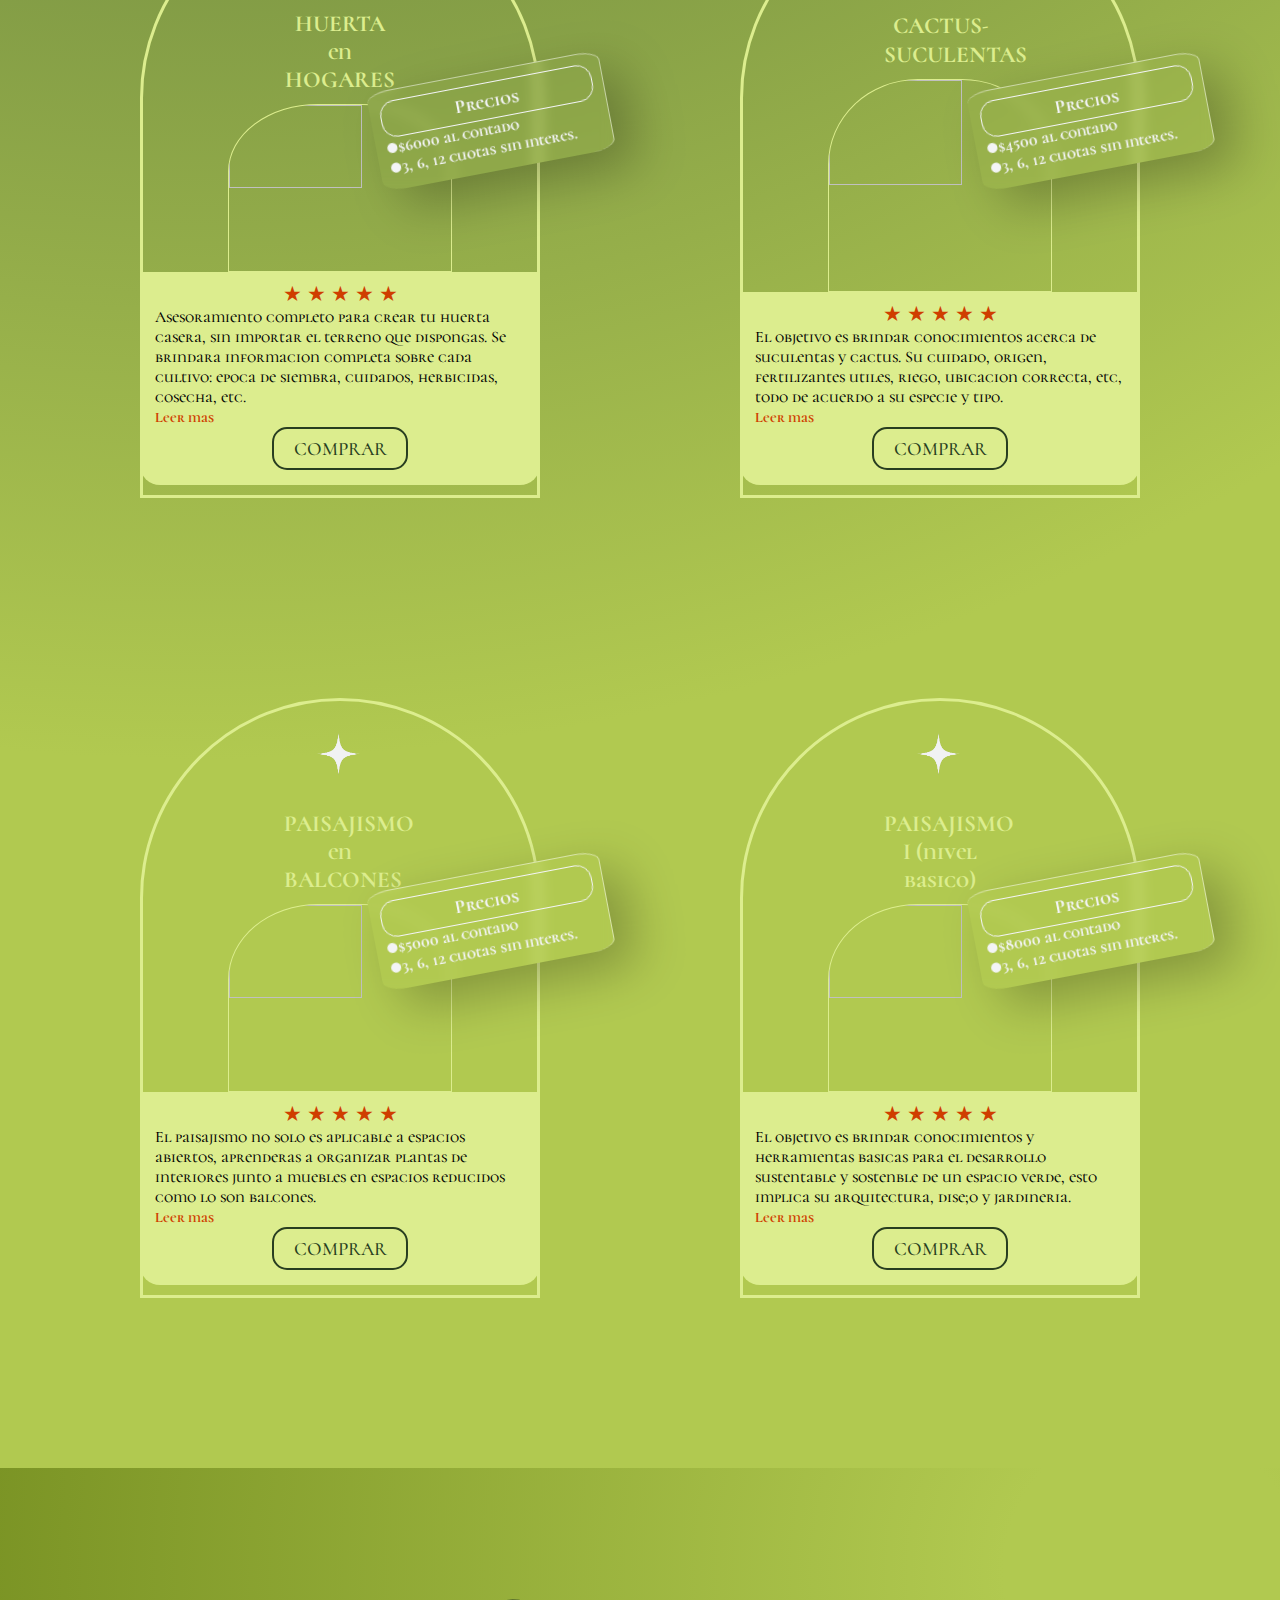
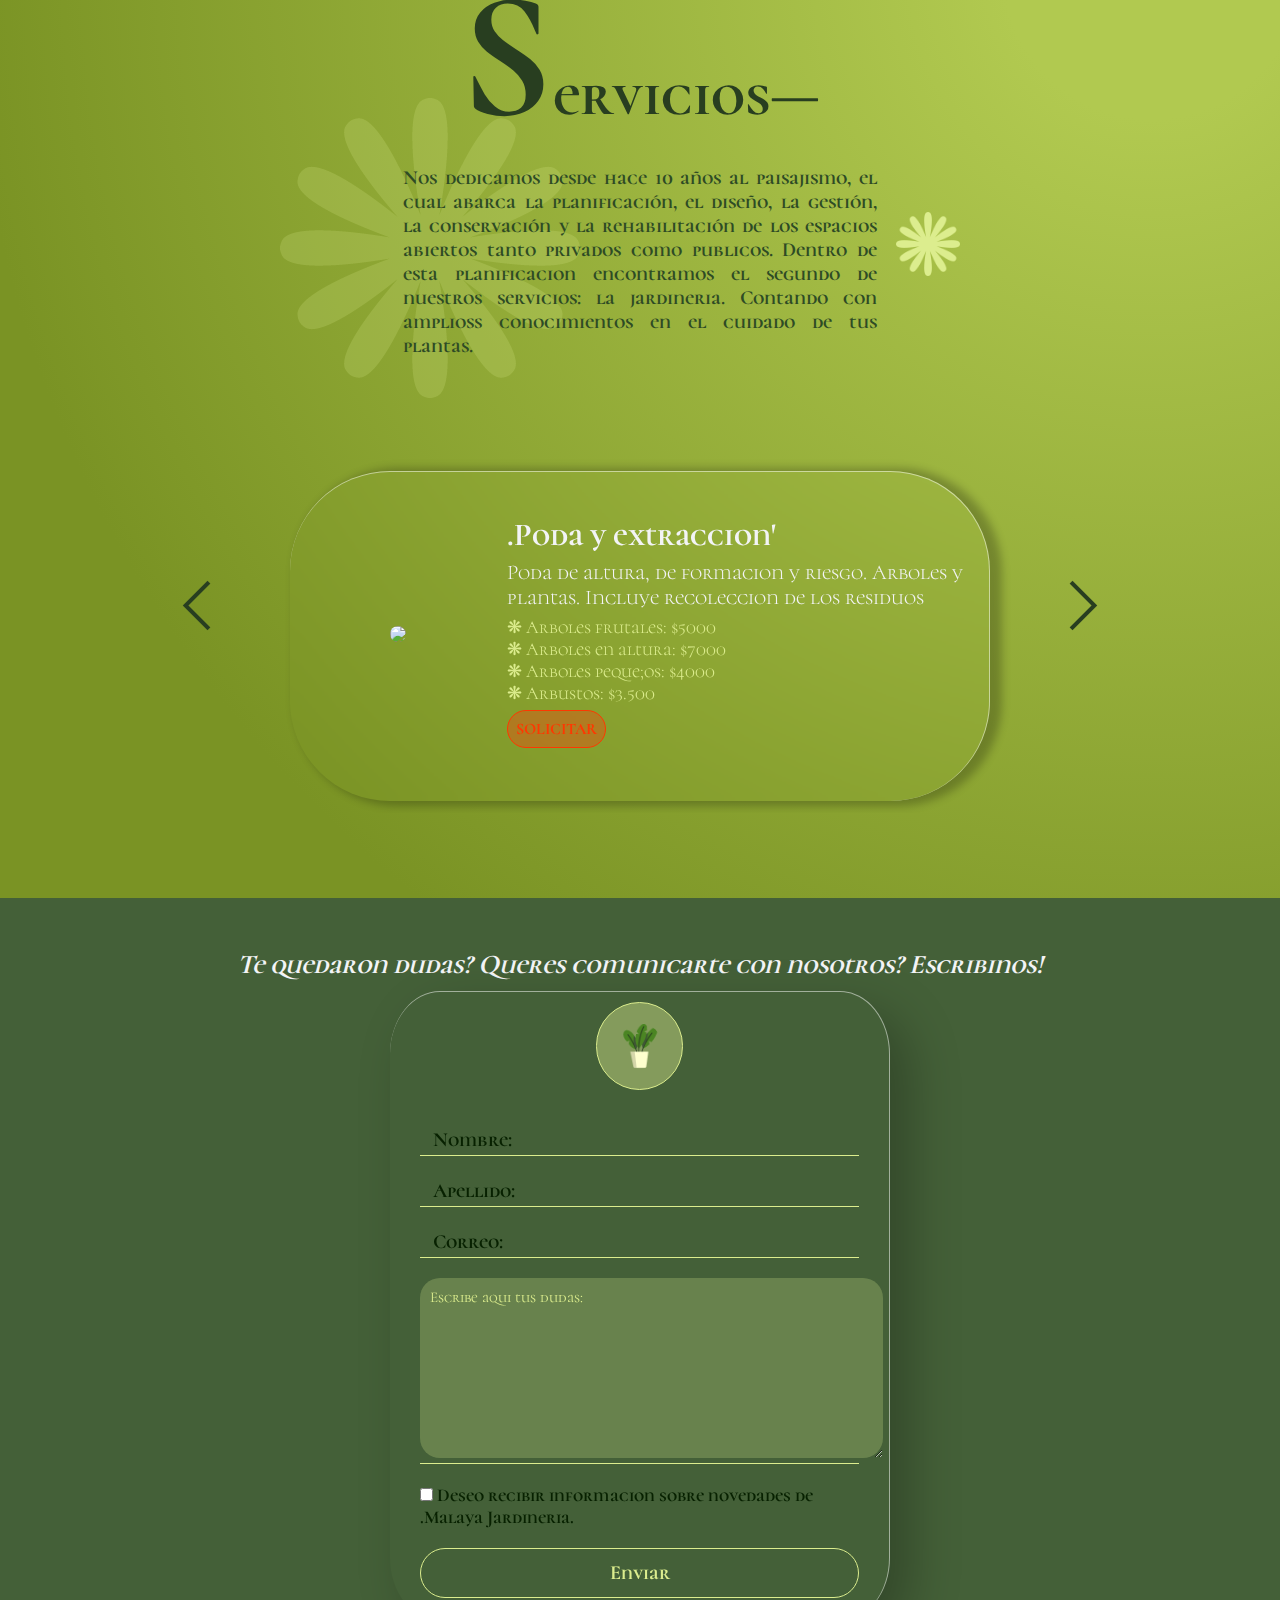
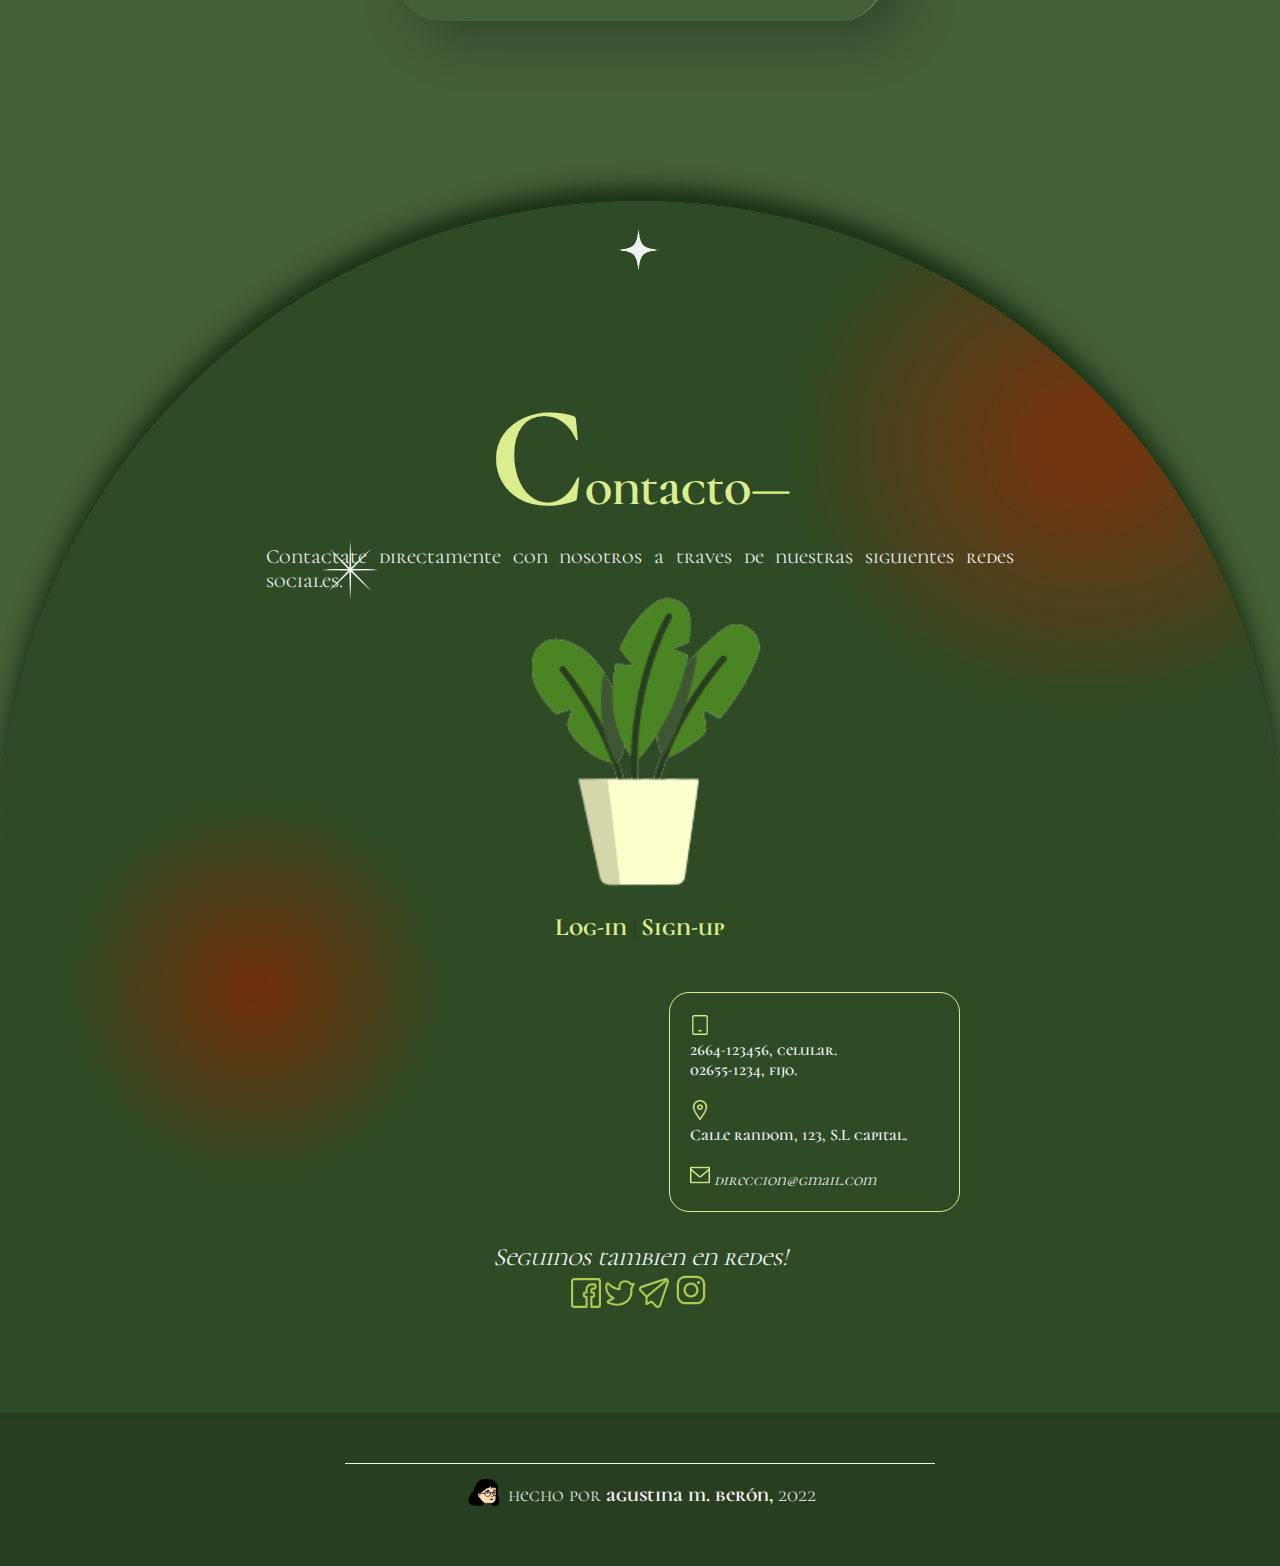
==== commit e629e8b6: "arreglo index, terminado" ====
--- a/index.html
+++ b/index.html
@@ -112,7 +112,7 @@
           <div class="contenedor-curso">
             <img
               class="estrella-curso"
-              src="assets/img/estrella-ocho-puntas.png.png"
+              src="assets/img/estrella.png.png"
             />
             <h3>CUIDADO de JARDINES</h3>
             <img
@@ -141,7 +141,7 @@
           <div class="contenedor-curso">
             <img
               class="estrella-curso"
-              src="assets/img/estrella-ocho-puntas.png.png"
+              src="assets/img/estrella.png.png"
             />
             <h3>JARDINERIA I (nivel basico)</h3>
             <img
@@ -169,7 +169,7 @@
           <div class="contenedor-curso">
             <img
               class="estrella-curso"
-              src="assets/img/estrella-ocho-puntas.png.png"
+              src="assets/img/estrella.png.png"
             />
             <h3>HUERTA en HOGARES</h3>
             <img
@@ -198,7 +198,7 @@
           <div class="contenedor-curso">
             <img
               class="estrella-curso"
-              src="assets/img/estrella-ocho-puntas.png.png"
+              src="assets/img/estrella.png.png"
             />
             <h3>ㅤCACTUS-
               SUCULENTAS</h3>
@@ -227,7 +227,7 @@
           <div class="contenedor-curso">
             <img
               class="estrella-curso"
-              src="assets/img/estrella-ocho-puntas.png.png"
+              src="assets/img/estrella.png.png"
             />
             <h3>PAISAJISMO en BALCONES</h3>
             <img
@@ -256,7 +256,7 @@
           <div class="contenedor-curso">
             <img
               class="estrella-curso"
-              src="assets/img/estrella-ocho-puntas.png.png"
+              src="assets/img/estrella.png.png"
             />
             <h3>PAISAJISMO I (nivel basico)</h3>
             <img
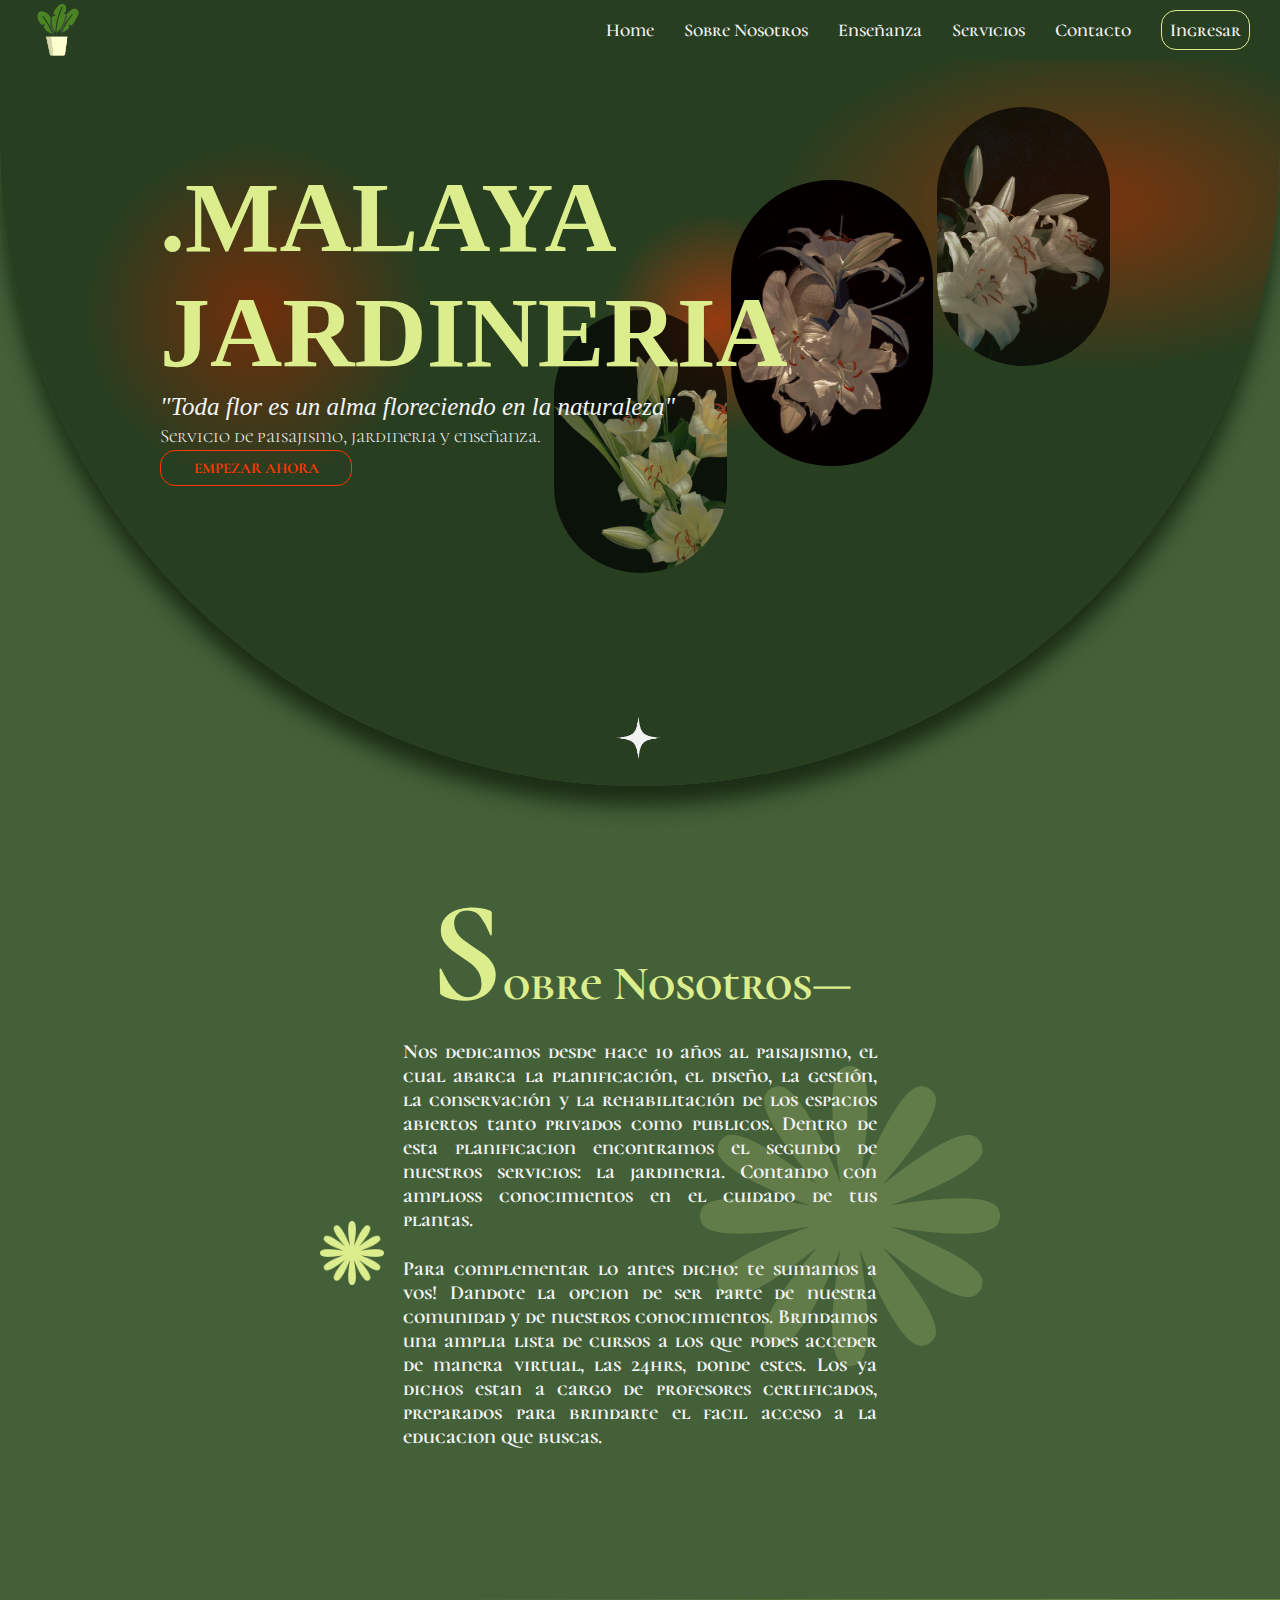
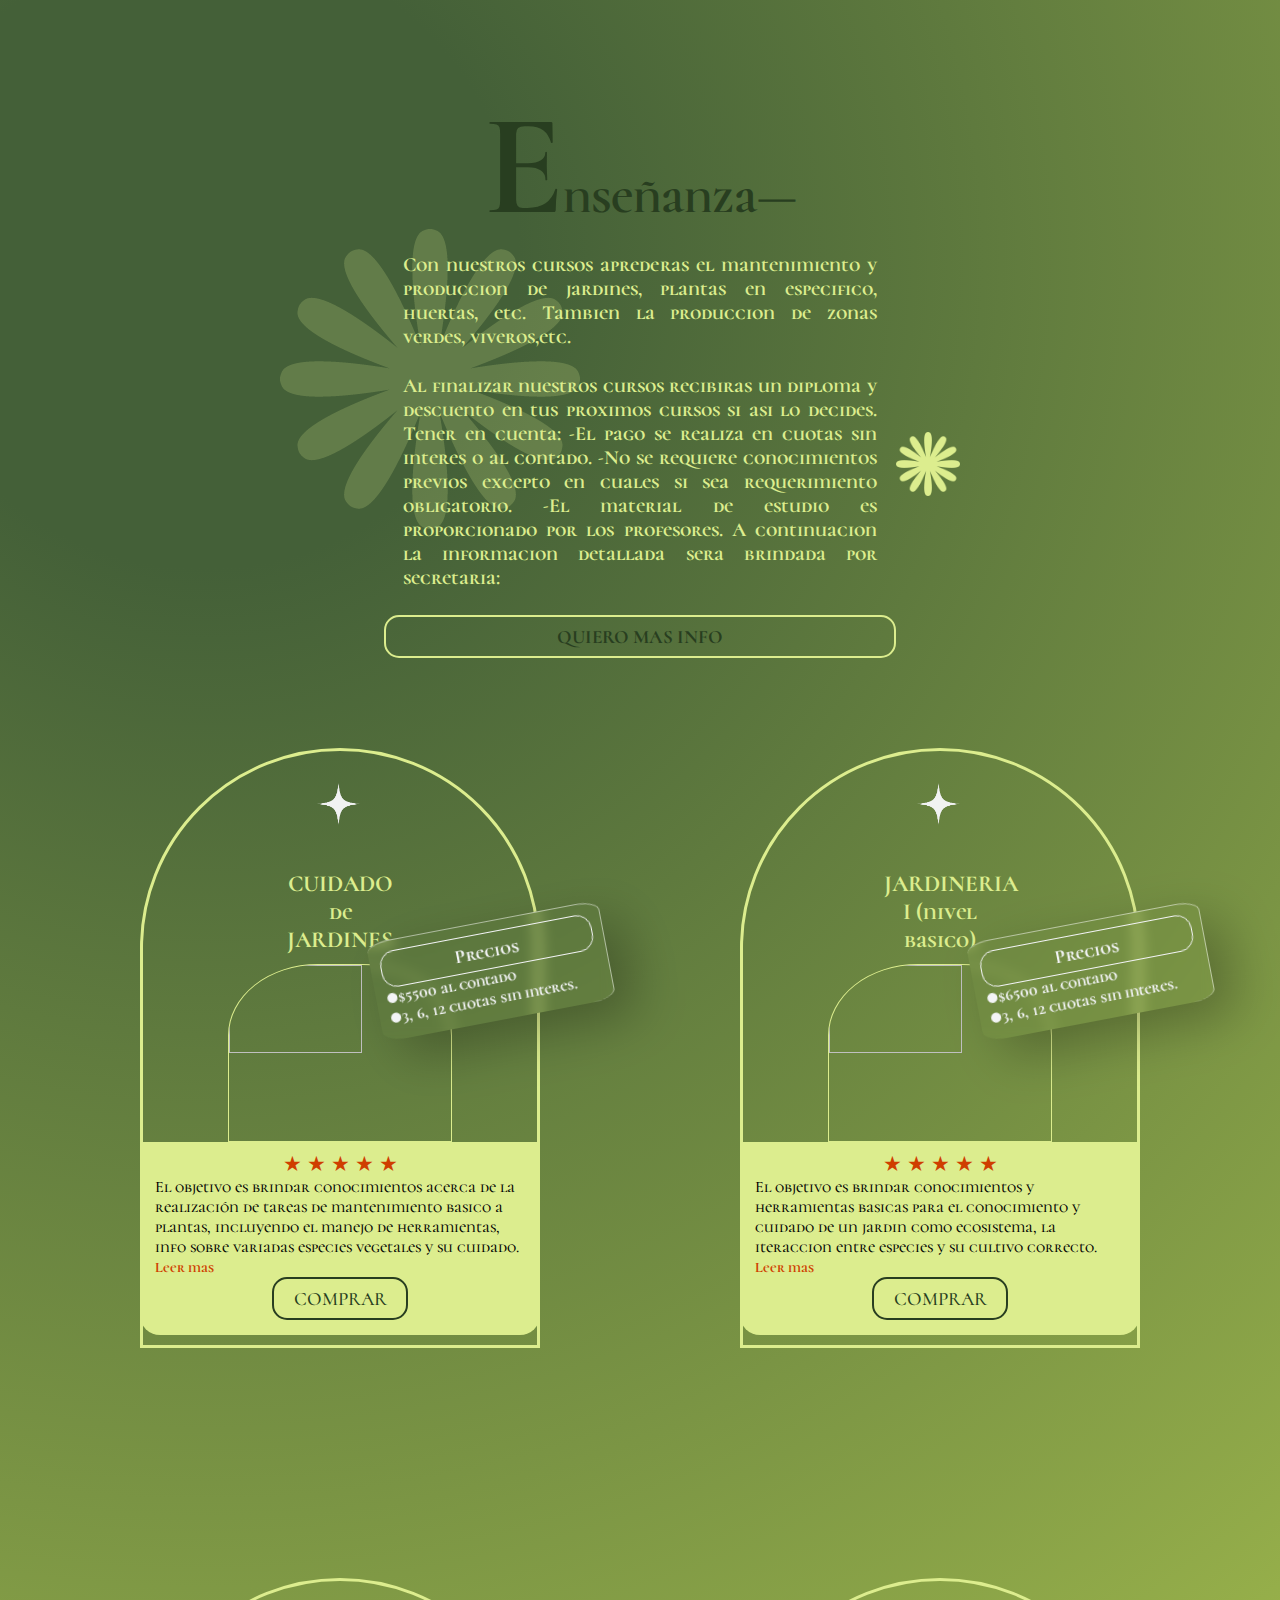
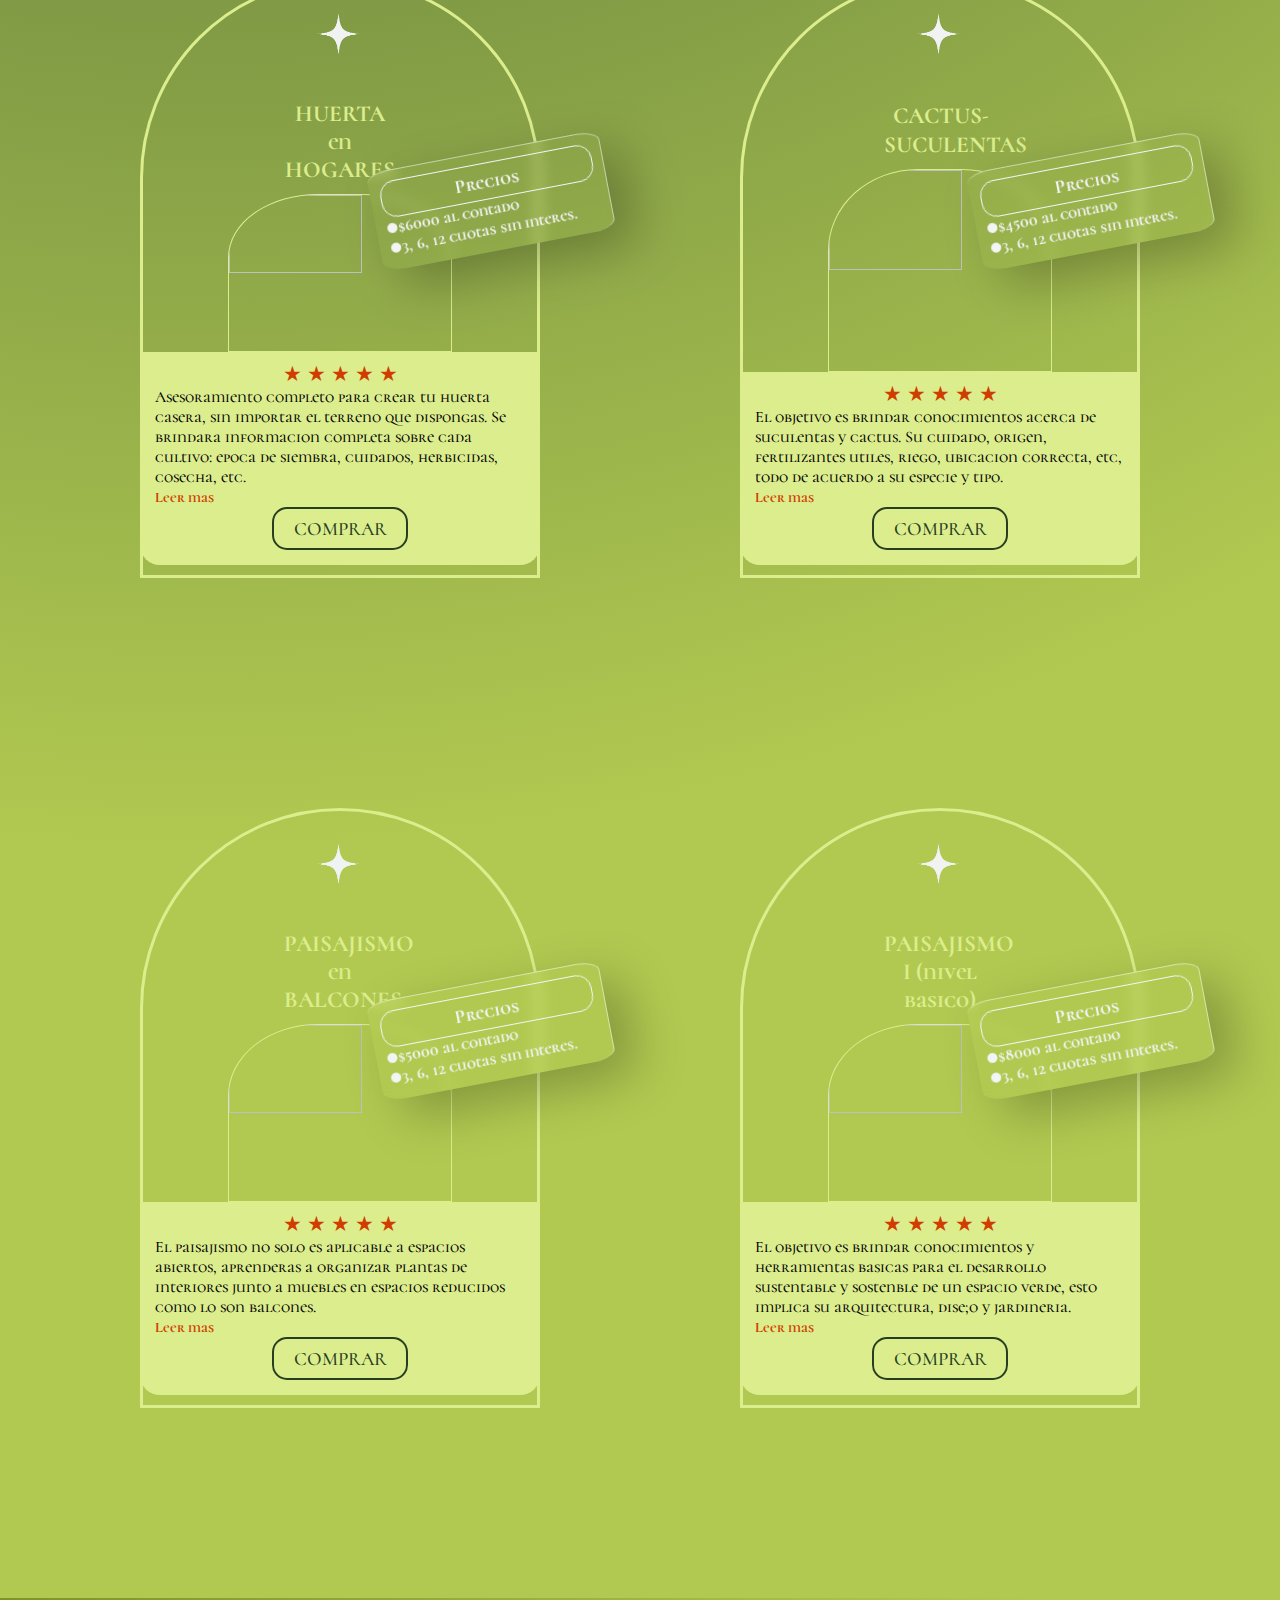
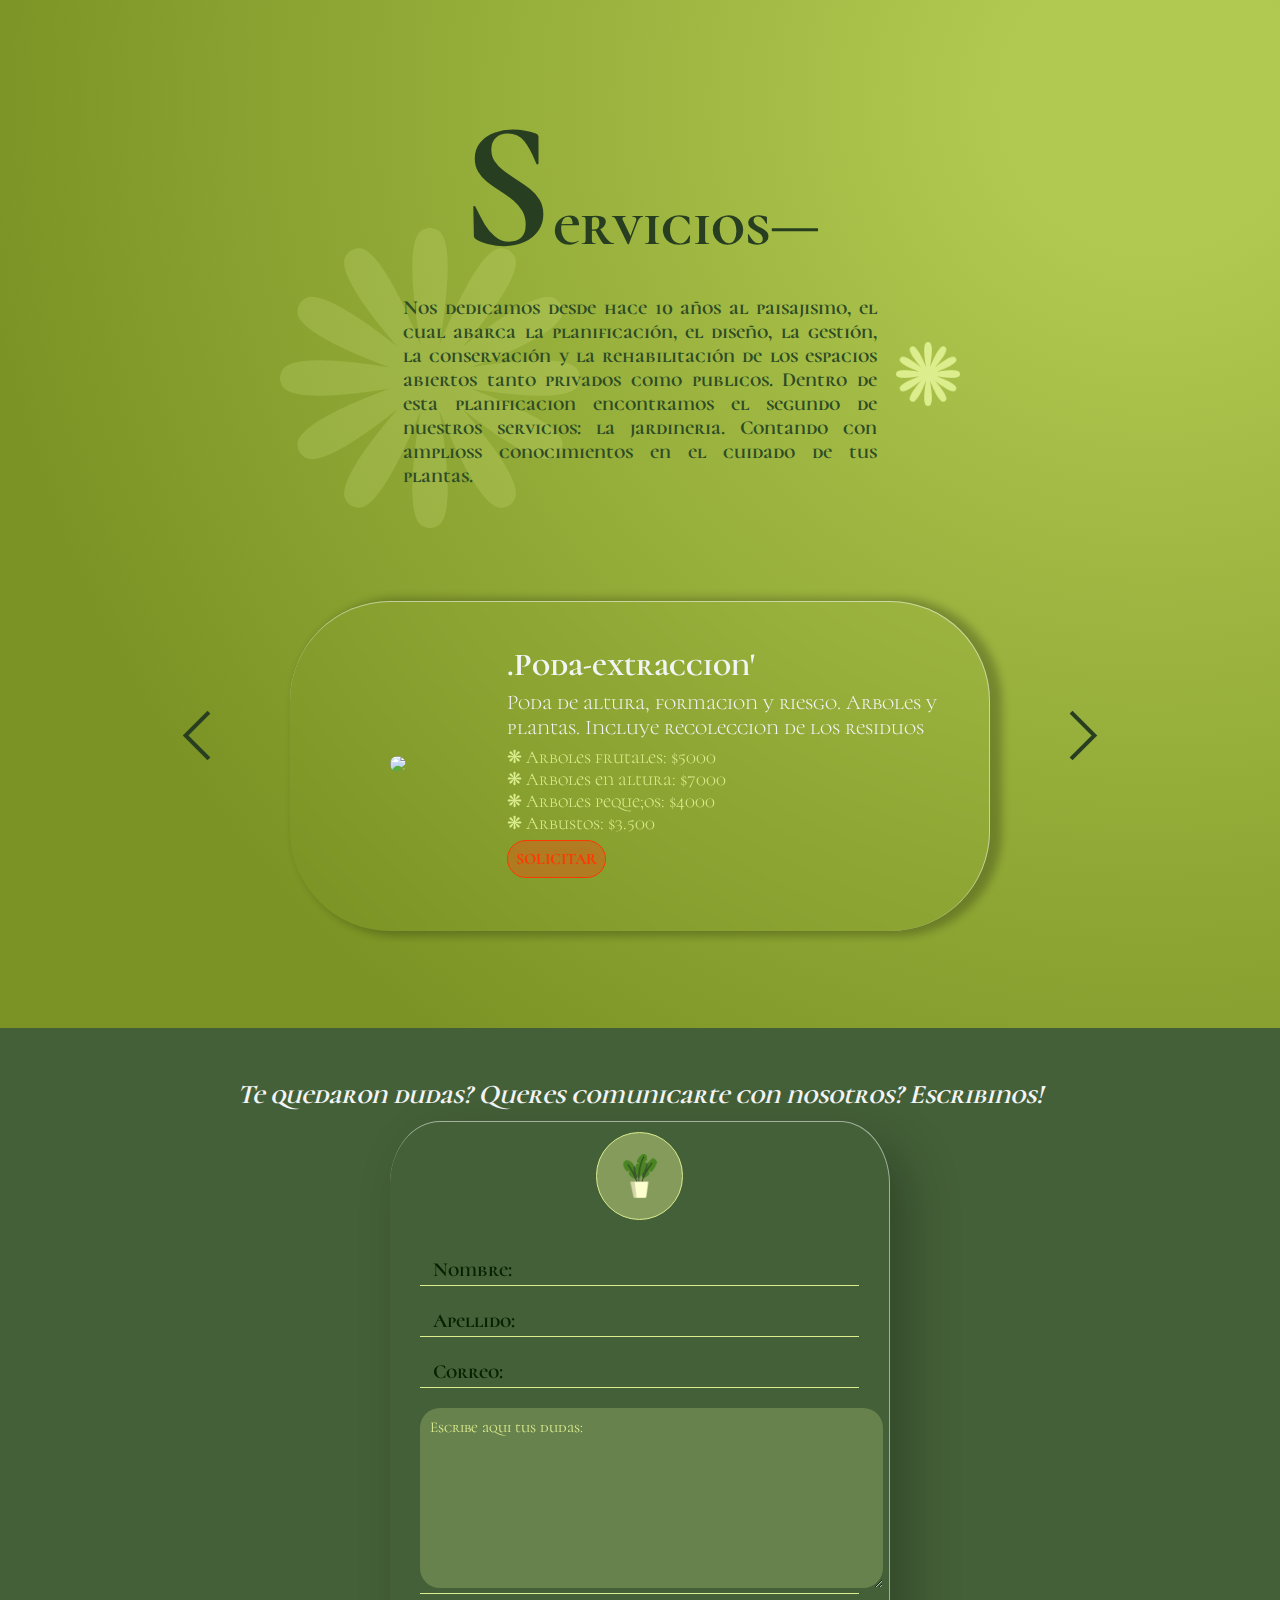
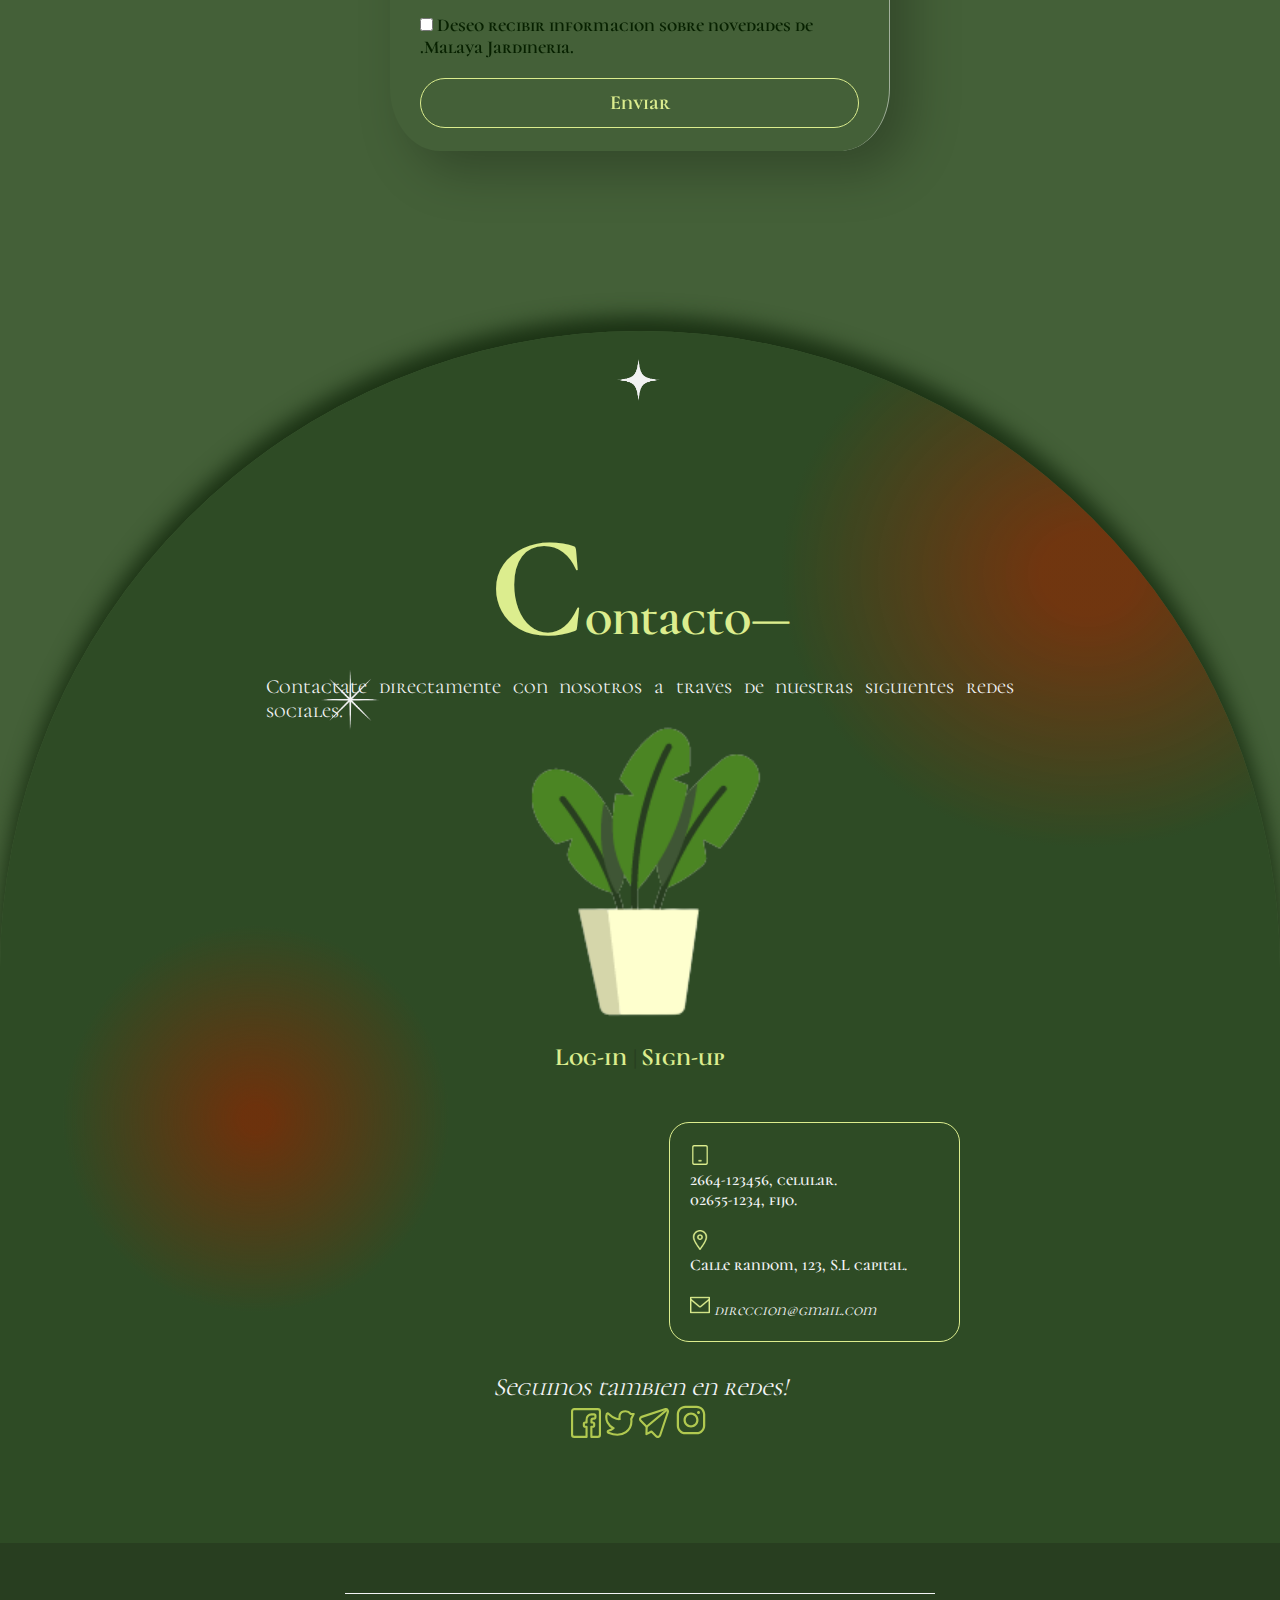
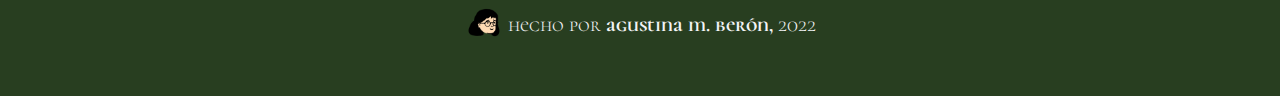
==== commit cfb99e49: "mediaqueries arreglo 6" ====
--- a/index.html
+++ b/index.html
@@ -310,8 +310,8 @@
                   <img class="img-service" src="https://i.pinimg.com/564x/73/34/92/7334927e632f7afd826e773fecc7c6d9.jpg"/>
                 </div>
                 <div class="service-info">
-                  <h3>.Poda y extraccion'</h3>
-                  <p class="text">Poda de altura, de formacion y riesgo.
+                  <h3>.Poda-extraccion'</h3>
+                  <p class="text">Poda de altura, formacion y riesgo.
                     Arboles y plantas.
                     Incluye recoleccion de los residuos
                   </p>
@@ -385,15 +385,15 @@
                   <img class="img-service4" src="https://tqpytokz.cdn.imgeng.in/media-adsa/static/3748/688.jpg"/>
                 </div>
                 <div class="service-info">
-                  <h3>.Fumigacion y desmalezado'</h3>
-                  <p class="text">Extraccion de plantas/plagas invasoras.
-                    Puede ser necesario varias sesiones.
+                  <h3>.Fumigacion-desmalezado'</h3>
+                  <p class="text">Extraccion de plagas invasoras.
+                    Puede ser necesario +1 sesion.
                     Incluye recoleccion de los residuos.
                   </p>
                   <div>
                     <p>❋ Unica sesion:$6000 </p>
                     <p>❋ Cada sesion adicional: +30%</p>
-                    <p>❋ Consultar variaciones de precio por m2.</p>
+                    <p>❋ Consultar variaciones por m2.</p>
                   </div>
                  <button class="boton-service animate__animated animate__pulse">SOLICITAR</button>                
                 </div>
--- a/assets/styles.css
+++ b/assets/styles.css
@@ -44,7 +44,7 @@
   width: 100%;
   display: flex;
   flex-direction: row;
-  justify-content: space-between;
+ justify-content: space-between;
   align-items: center;
   height: 60px;
   padding: 0px 30px 0px 30px;
@@ -140,13 +140,14 @@
 main {
   background-color: var(--background-about);
   display: flex;
-  width: 100%;
-  margin: 0px;
+width: 100%;
+  margin:0px;
   flex-direction: column;
   justify-content: center;
   align-items: center;
-  min-width: 824px;
-  width: 100%;
+max-width: 100%;
+overflow: hidden;
+  /*min-width: 824px;*/
 }
 
 #presentation {
@@ -511,7 +512,7 @@
   align-items: center;
   justify-content: center;
   gap: 200px;
-  padding: 40px 0;
+  padding: 60px 0;
   width: 100%;
 }
 
@@ -527,6 +528,7 @@
   padding: 10px;
   border-radius: 300px 300px 0px 0px;
   position: relative;
+  margin-top:30px;
 }
 
 .estrella-curso {
@@ -535,7 +537,7 @@
 
 .contenedor-curso h3 {
   color: var(--text-green);
-  margin: 10px 0px 10px 0px;
+  margin: 20px 0px 10px 0px;
   font-size: 23px;
   width: 30%;
   text-align: center;
@@ -1208,7 +1210,9 @@
 footer {
   background-color: var(--background-footer);
   padding: 50px;
-  min-width: 824px;
+ /* min-width: 824px;*/
+  justify-content: center;
+  align-items: center;
 }
 
 .icon-footer {
--- a/assets/mediaqueries.css
+++ b/assets/mediaqueries.css
@@ -158,11 +158,11 @@
   }
 
   .service-info h3 {
-    font-size: 38px;
+    font-size: 37px;
   }
 
   .service-info .text {
-    font-size: 23px;
+    font-size: 20px;
   }
 
   .service-info p {
@@ -292,32 +292,35 @@
 /*celulares*/
 
 @media (max-width: 576px) {
+
   .presentacion {
     display: flex;
     flex-direction: column;
     align-items: center;
     justify-content: center;
     gap: 10px;
+  
   }
 
   .presentacion h1 {
     text-align: center;
-    font-size: 110px;
+    /*font-size: 110px;*/
+    font-size: 57px;
   }
 
   .frase {
     width: 200%;
-    font-size: 35px;
+    font-size: 30px;
     text-align: center;
   }
 
   .frase-2 {
     text-align: center;
-    font-size: 30px;
+    font-size: 20px;
   }
 
   .empezar {
-    font-size: 25px;
+    font-size: 15px;
   }
 
   .imgs-presentacion {
@@ -325,11 +328,11 @@
   }
 
   .about-us-texto {
-    font-size: 30px;
+    font-size: 20px;
   }
 
   #about-us h2 {
-    font-size: 500%;
+    font-size: 300%;
   }
 
   .about-us-texto p {
@@ -343,7 +346,7 @@
 
   .teach-texto,
   .btn-compra {
-    font-size: 30px;
+    font-size: 20px;
   }
 
   #teach {
@@ -351,7 +354,7 @@
   }
 
   #teach h2 {
-    font-size: 550%;
+    font-size: 300%;
   }
 
   .flor-teach {
@@ -365,21 +368,22 @@
   }
 
   #cursos {
-    gap: 250px;
+    gap: 300px;
   }
 
   .contenedor-curso {
-    width: 500px;
+    width: 350px;
     height: 700px;
+    margin:30px 0px 20px;
   }
 
   .contenedor-curso h3 {
-    font-size: 32px;
+    font-size: 20px;
   }
 
   .precio-box {
     top: 200px;
-    left: 260px;
+    left: 200px;
     height: 150px;
   }
 
@@ -388,21 +392,25 @@
   }
 
   .precio-box p {
-    font-size: 23px;
+    font-size: 20px;
   }
 
   .info-texto,
   .leer-mas {
-    font-size: 25px;
+    font-size: 20px;
     padding: 5px 0px 10px 0px;
   }
 
   .leer-mas a {
-    font-size: 25px;
-  }
-
+    font-size: 22px;
+  }
+
+
+  #service h2{
+    font-size: 300%;
+  }
   .service-texto {
-    font-size: 30px;
+    font-size: 20px;
   }
 
   .service-texto p {
@@ -415,37 +423,53 @@
   }
 
   .service-container {
-    width: 77%;
-  }
+    width: 80%;
+    border-radius: 20%;
+    display: flex;
+    flex-direction: column;
+  }
+
+  .service-info{
+    gap:3px;
+    align-items:center;
+    text-align: center;
+  }
+
 
   .service-info h3 {
-    font-size: 30px;
+    font-size: 10px;
+ 
   }
 
   .service-info .text {
-    font-size: 16px;
+    font-size: 5px;
+
   }
 
   .service-info p {
-    font-size: 14px;
+    font-size: 10px;
   }
 
   .img-service {
-    width: 65%;
+   /* width: 65%;*/
+   display: none;
   }
 
   .img-service2 {
-    width: 65%;
-    height: 130px;
+   /* width: 65%;
+    height: 130px;*/
+    display: none;
   }
 
   .img-service3 {
-    width: 65%;
+   /* width: 65%;*/
+   display: none;
   }
 
   .img-service4 {
-    width: 65%;
-    height: 130px;
+ /*   width: 65%;
+    height: 130px;*/
+    display: none;
   }
 
   .service-info h3 {
@@ -484,11 +508,11 @@
   }
 
   .contact-texto-img h2 {
-    font-size: 500%;
+    font-size: 300%;
   }
 
   .contact-texto-img p {
-    font-size: 30px;
+    font-size: 20px;
   }
 
   .estrella-contact-2 {
